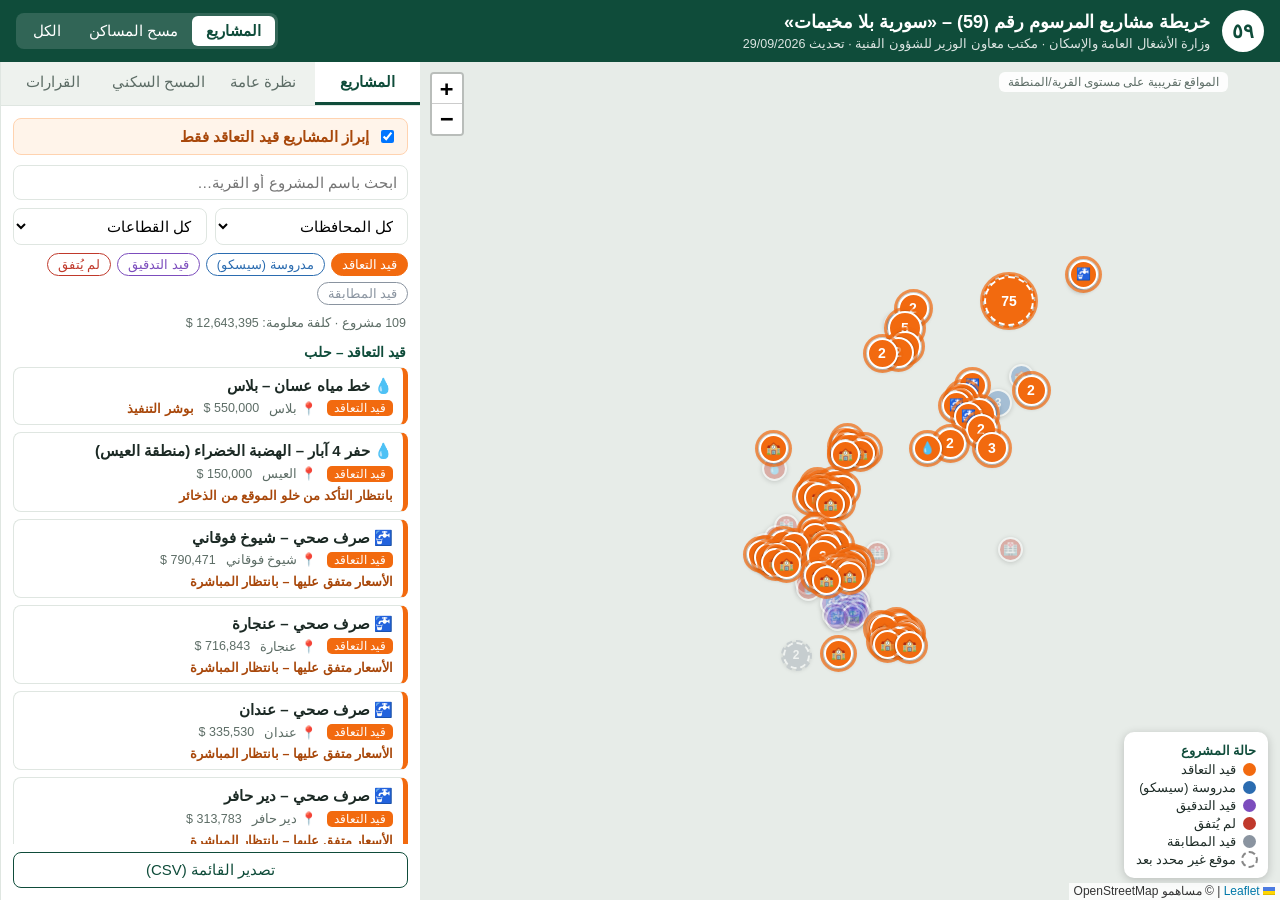
==== decree59-map/decree59-embed.html @ 3336b307 "Add single-file embeddable HTML build Co-Authored-By: Claude Sonnet 5.5 <noreply@anthropic.com> Clau" ====
<!doctype html>
<html lang="ar" dir="rtl">
<head>
<meta charset="utf-8">
<meta name="viewport" content="width=device-width, initial-scale=1">
<title>خريطة مشاريع المرسوم 59 – سورية بلا مخيمات</title>
<style>/* required styles */

.leaflet-pane,
.leaflet-tile,
.leaflet-marker-icon,
.leaflet-marker-shadow,
.leaflet-tile-container,
.leaflet-pane > svg,
.leaflet-pane > canvas,
.leaflet-zoom-box,
.leaflet-image-layer,
.leaflet-layer {
	position: absolute;
	left: 0;
	top: 0;
	}
.leaflet-container {
	overflow: hidden;
	}
.leaflet-tile,
.leaflet-marker-icon,
.leaflet-marker-shadow {
	-webkit-user-select: none;
	   -moz-user-select: none;
	        user-select: none;
	  -webkit-user-drag: none;
	}
/* Prevents IE11 from highlighting tiles in blue */
.leaflet-tile::selection {
	background: transparent;
}
/* Safari renders non-retina tile on retina better with this, but Chrome is worse */
.leaflet-safari .leaflet-tile {
	image-rendering: -webkit-optimize-contrast;
	}
/* hack that prevents hw layers "stretching" when loading new tiles */
.leaflet-safari .leaflet-tile-container {
	width: 1600px;
	height: 1600px;
	-webkit-transform-origin: 0 0;
	}
.leaflet-marker-icon,
.leaflet-marker-shadow {
	display: block;
	}
/* .leaflet-container svg: reset svg max-width decleration shipped in Joomla! (joomla.org) 3.x */
/* .leaflet-container img: map is broken in FF if you have max-width: 100% on tiles */
.leaflet-container .leaflet-overlay-pane svg {
	max-width: none !important;
	max-height: none !important;
	}
.leaflet-container .leaflet-marker-pane img,
.leaflet-container .leaflet-shadow-pane img,
.leaflet-container .leaflet-tile-pane img,
.leaflet-container img.leaflet-image-layer,
.leaflet-container .leaflet-tile {
	max-width: none !important;
	max-height: none !important;
	width: auto;
	padding: 0;
	}

.leaflet-container img.leaflet-tile {
	/* See: https://bugs.chromium.org/p/chromium/issues/detail?id=600120 */
	mix-blend-mode: plus-lighter;
}

.leaflet-container.leaflet-touch-zoom {
	-ms-touch-action: pan-x pan-y;
	touch-action: pan-x pan-y;
	}
.leaflet-container.leaflet-touch-drag {
	-ms-touch-action: pinch-zoom;
	/* Fallback for FF which doesn't support pinch-zoom */
	touch-action: none;
	touch-action: pinch-zoom;
}
.leaflet-container.leaflet-touch-drag.leaflet-touch-zoom {
	-ms-touch-action: none;
	touch-action: none;
}
.leaflet-container {
	-webkit-tap-highlight-color: transparent;
}
.leaflet-container a {
	-webkit-tap-highlight-color: rgba(51, 181, 229, 0.4);
}
.leaflet-tile {
	filter: inherit;
	visibility: hidden;
	}
.leaflet-tile-loaded {
	visibility: inherit;
	}
.leaflet-zoom-box {
	width: 0;
	height: 0;
	-moz-box-sizing: border-box;
	     box-sizing: border-box;
	z-index: 800;
	}
/* workaround for https://bugzilla.mozilla.org/show_bug.cgi?id=888319 */
.leaflet-overlay-pane svg {
	-moz-user-select: none;
	}

.leaflet-pane         { z-index: 400; }

.leaflet-tile-pane    { z-index: 200; }
.leaflet-overlay-pane { z-index: 400; }
.leaflet-shadow-pane  { z-index: 500; }
.leaflet-marker-pane  { z-index: 600; }
.leaflet-tooltip-pane   { z-index: 650; }
.leaflet-popup-pane   { z-index: 700; }

.leaflet-map-pane canvas { z-index: 100; }
.leaflet-map-pane svg    { z-index: 200; }

.leaflet-vml-shape {
	width: 1px;
	height: 1px;
	}
.lvml {
	behavior: url(#default#VML);
	display: inline-block;
	position: absolute;
	}


/* control positioning */

.leaflet-control {
	position: relative;
	z-index: 800;
	pointer-events: visiblePainted; /* IE 9-10 doesn't have auto */
	pointer-events: auto;
	}
.leaflet-top,
.leaflet-bottom {
	position: absolute;
	z-index: 1000;
	pointer-events: none;
	}
.leaflet-top {
	top: 0;
	}
.leaflet-right {
	right: 0;
	}
.leaflet-bottom {
	bottom: 0;
	}
.leaflet-left {
	left: 0;
	}
.leaflet-control {
	float: left;
	clear: both;
	}
.leaflet-right .leaflet-control {
	float: right;
	}
.leaflet-top .leaflet-control {
	margin-top: 10px;
	}
.leaflet-bottom .leaflet-control {
	margin-bottom: 10px;
	}
.leaflet-left .leaflet-control {
	margin-left: 10px;
	}
.leaflet-right .leaflet-control {
	margin-right: 10px;
	}


/* zoom and fade animations */

.leaflet-fade-anim .leaflet-popup {
	opacity: 0;
	-webkit-transition: opacity 0.2s linear;
	   -moz-transition: opacity 0.2s linear;
	        transition: opacity 0.2s linear;
	}
.leaflet-fade-anim .leaflet-map-pane .leaflet-popup {
	opacity: 1;
	}
.leaflet-zoom-animated {
	-webkit-transform-origin: 0 0;
	    -ms-transform-origin: 0 0;
	        transform-origin: 0 0;
	}
svg.leaflet-zoom-animated {
	will-change: transform;
}

.leaflet-zoom-anim .leaflet-zoom-animated {
	-webkit-transition: -webkit-transform 0.25s cubic-bezier(0,0,0.25,1);
	   -moz-transition:    -moz-transform 0.25s cubic-bezier(0,0,0.25,1);
	        transition:         transform 0.25s cubic-bezier(0,0,0.25,1);
	}
.leaflet-zoom-anim .leaflet-tile,
.leaflet-pan-anim .leaflet-tile {
	-webkit-transition: none;
	   -moz-transition: none;
	        transition: none;
	}

.leaflet-zoom-anim .leaflet-zoom-hide {
	visibility: hidden;
	}


/* cursors */

.leaflet-interactive {
	cursor: pointer;
	}
.leaflet-grab {
	cursor: -webkit-grab;
	cursor:    -moz-grab;
	cursor:         grab;
	}
.leaflet-crosshair,
.leaflet-crosshair .leaflet-interactive {
	cursor: crosshair;
	}
.leaflet-popup-pane,
.leaflet-control {
	cursor: auto;
	}
.leaflet-dragging .leaflet-grab,
.leaflet-dragging .leaflet-grab .leaflet-interactive,
.leaflet-dragging .leaflet-marker-draggable {
	cursor: move;
	cursor: -webkit-grabbing;
	cursor:    -moz-grabbing;
	cursor:         grabbing;
	}

/* marker & overlays interactivity */
.leaflet-marker-icon,
.leaflet-marker-shadow,
.leaflet-image-layer,
.leaflet-pane > svg path,
.leaflet-tile-container {
	pointer-events: none;
	}

.leaflet-marker-icon.leaflet-interactive,
.leaflet-image-layer.leaflet-interactive,
.leaflet-pane > svg path.leaflet-interactive,
svg.leaflet-image-layer.leaflet-interactive path {
	pointer-events: visiblePainted; /* IE 9-10 doesn't have auto */
	pointer-events: auto;
	}

/* visual tweaks */

.leaflet-container {
	background: #ddd;
	outline-offset: 1px;
	}
.leaflet-container a {
	color: #0078A8;
	}
.leaflet-zoom-box {
	border: 2px dotted #38f;
	background: rgba(255,255,255,0.5);
	}


/* general typography */
.leaflet-container {
	font-family: "Helvetica Neue", Arial, Helvetica, sans-serif;
	font-size: 12px;
	font-size: 0.75rem;
	line-height: 1.5;
	}


/* general toolbar styles */

.leaflet-bar {
	box-shadow: 0 1px 5px rgba(0,0,0,0.65);
	border-radius: 4px;
	}
.leaflet-bar a {
	background-color: #fff;
	border-bottom: 1px solid #ccc;
	width: 26px;
	height: 26px;
	line-height: 26px;
	display: block;
	text-align: center;
	text-decoration: none;
	color: black;
	}
.leaflet-bar a,
.leaflet-control-layers-toggle {
	background-position: 50% 50%;
	background-repeat: no-repeat;
	display: block;
	}
.leaflet-bar a:hover,
.leaflet-bar a:focus {
	background-color: #f4f4f4;
	}
.leaflet-bar a:first-child {
	border-top-left-radius: 4px;
	border-top-right-radius: 4px;
	}
.leaflet-bar a:last-child {
	border-bottom-left-radius: 4px;
	border-bottom-right-radius: 4px;
	border-bottom: none;
	}
.leaflet-bar a.leaflet-disabled {
	cursor: default;
	background-color: #f4f4f4;
	color: #bbb;
	}

.leaflet-touch .leaflet-bar a {
	width: 30px;
	height: 30px;
	line-height: 30px;
	}
.leaflet-touch .leaflet-bar a:first-child {
	border-top-left-radius: 2px;
	border-top-right-radius: 2px;
	}
.leaflet-touch .leaflet-bar a:last-child {
	border-bottom-left-radius: 2px;
	border-bottom-right-radius: 2px;
	}

/* zoom control */

.leaflet-control-zoom-in,
.leaflet-control-zoom-out {
	font: bold 18px 'Lucida Console', Monaco, monospace;
	text-indent: 1px;
	}

.leaflet-touch .leaflet-control-zoom-in, .leaflet-touch .leaflet-control-zoom-out  {
	font-size: 22px;
	}


/* layers control */

.leaflet-control-layers {
	box-shadow: 0 1px 5px rgba(0,0,0,0.4);
	background: #fff;
	border-radius: 5px;
	}
.leaflet-control-layers-toggle {
	background-image: none;
	width: 36px;
	height: 36px;
	}
.leaflet-retina .leaflet-control-layers-toggle {
	background-image: none;
	background-size: 26px 26px;
	}
.leaflet-touch .leaflet-control-layers-toggle {
	width: 44px;
	height: 44px;
	}
.leaflet-control-layers .leaflet-control-layers-list,
.leaflet-control-layers-expanded .leaflet-control-layers-toggle {
	display: none;
	}
.leaflet-control-layers-expanded .leaflet-control-layers-list {
	display: block;
	position: relative;
	}
.leaflet-control-layers-expanded {
	padding: 6px 10px 6px 6px;
	color: #333;
	background: #fff;
	}
.leaflet-control-layers-scrollbar {
	overflow-y: scroll;
	overflow-x: hidden;
	padding-right: 5px;
	}
.leaflet-control-layers-selector {
	margin-top: 2px;
	position: relative;
	top: 1px;
	}
.leaflet-control-layers label {
	display: block;
	font-size: 13px;
	font-size: 1.08333em;
	}
.leaflet-control-layers-separator {
	height: 0;
	border-top: 1px solid #ddd;
	margin: 5px -10px 5px -6px;
	}

/* Default icon URLs */
.leaflet-default-icon-path { /* used only in path-guessing heuristic, see L.Icon.Default */
	background-image: none;
	}


/* attribution and scale controls */

.leaflet-container .leaflet-control-attribution {
	background: #fff;
	background: rgba(255, 255, 255, 0.8);
	margin: 0;
	}
.leaflet-control-attribution,
.leaflet-control-scale-line {
	padding: 0 5px;
	color: #333;
	line-height: 1.4;
	}
.leaflet-control-attribution a {
	text-decoration: none;
	}
.leaflet-control-attribution a:hover,
.leaflet-control-attribution a:focus {
	text-decoration: underline;
	}
.leaflet-attribution-flag {
	display: inline !important;
	vertical-align: baseline !important;
	width: 1em;
	height: 0.6669em;
	}
.leaflet-left .leaflet-control-scale {
	margin-left: 5px;
	}
.leaflet-bottom .leaflet-control-scale {
	margin-bottom: 5px;
	}
.leaflet-control-scale-line {
	border: 2px solid #777;
	border-top: none;
	line-height: 1.1;
	padding: 2px 5px 1px;
	white-space: nowrap;
	-moz-box-sizing: border-box;
	     box-sizing: border-box;
	background: rgba(255, 255, 255, 0.8);
	text-shadow: 1px 1px #fff;
	}
.leaflet-control-scale-line:not(:first-child) {
	border-top: 2px solid #777;
	border-bottom: none;
	margin-top: -2px;
	}
.leaflet-control-scale-line:not(:first-child):not(:last-child) {
	border-bottom: 2px solid #777;
	}

.leaflet-touch .leaflet-control-attribution,
.leaflet-touch .leaflet-control-layers,
.leaflet-touch .leaflet-bar {
	box-shadow: none;
	}
.leaflet-touch .leaflet-control-layers,
.leaflet-touch .leaflet-bar {
	border: 2px solid rgba(0,0,0,0.2);
	background-clip: padding-box;
	}


/* popup */

.leaflet-popup {
	position: absolute;
	text-align: center;
	margin-bottom: 20px;
	}
.leaflet-popup-content-wrapper {
	padding: 1px;
	text-align: left;
	border-radius: 12px;
	}
.leaflet-popup-content {
	margin: 13px 24px 13px 20px;
	line-height: 1.3;
	font-size: 13px;
	font-size: 1.08333em;
	min-height: 1px;
	}
.leaflet-popup-content p {
	margin: 17px 0;
	margin: 1.3em 0;
	}
.leaflet-popup-tip-container {
	width: 40px;
	height: 20px;
	position: absolute;
	left: 50%;
	margin-top: -1px;
	margin-left: -20px;
	overflow: hidden;
	pointer-events: none;
	}
.leaflet-popup-tip {
	width: 17px;
	height: 17px;
	padding: 1px;

	margin: -10px auto 0;
	pointer-events: auto;

	-webkit-transform: rotate(45deg);
	   -moz-transform: rotate(45deg);
	    -ms-transform: rotate(45deg);
	        transform: rotate(45deg);
	}
.leaflet-popup-content-wrapper,
.leaflet-popup-tip {
	background: white;
	color: #333;
	box-shadow: 0 3px 14px rgba(0,0,0,0.4);
	}
.leaflet-container a.leaflet-popup-close-button {
	position: absolute;
	top: 0;
	right: 0;
	border: none;
	text-align: center;
	width: 24px;
	height: 24px;
	font: 16px/24px Tahoma, Verdana, sans-serif;
	color: #757575;
	text-decoration: none;
	background: transparent;
	}
.leaflet-container a.leaflet-popup-close-button:hover,
.leaflet-container a.leaflet-popup-close-button:focus {
	color: #585858;
	}
.leaflet-popup-scrolled {
	overflow: auto;
	}

.leaflet-oldie .leaflet-popup-content-wrapper {
	-ms-zoom: 1;
	}
.leaflet-oldie .leaflet-popup-tip {
	width: 24px;
	margin: 0 auto;

	-ms-filter: "progid:DXImageTransform.Microsoft.Matrix(M11=0.70710678, M12=0.70710678, M21=-0.70710678, M22=0.70710678)";
	filter: progid:DXImageTransform.Microsoft.Matrix(M11=0.70710678, M12=0.70710678, M21=-0.70710678, M22=0.70710678);
	}

.leaflet-oldie .leaflet-control-zoom,
.leaflet-oldie .leaflet-control-layers,
.leaflet-oldie .leaflet-popup-content-wrapper,
.leaflet-oldie .leaflet-popup-tip {
	border: 1px solid #999;
	}


/* div icon */

.leaflet-div-icon {
	background: #fff;
	border: 1px solid #666;
	}


/* Tooltip */
/* Base styles for the element that has a tooltip */
.leaflet-tooltip {
	position: absolute;
	padding: 6px;
	background-color: #fff;
	border: 1px solid #fff;
	border-radius: 3px;
	color: #222;
	white-space: nowrap;
	-webkit-user-select: none;
	-moz-user-select: none;
	-ms-user-select: none;
	user-select: none;
	pointer-events: none;
	box-shadow: 0 1px 3px rgba(0,0,0,0.4);
	}
.leaflet-tooltip.leaflet-interactive {
	cursor: pointer;
	pointer-events: auto;
	}
.leaflet-tooltip-top:before,
.leaflet-tooltip-bottom:before,
.leaflet-tooltip-left:before,
.leaflet-tooltip-right:before {
	position: absolute;
	pointer-events: none;
	border: 6px solid transparent;
	background: transparent;
	content: "";
	}

/* Directions */

.leaflet-tooltip-bottom {
	margin-top: 6px;
}
.leaflet-tooltip-top {
	margin-top: -6px;
}
.leaflet-tooltip-bottom:before,
.leaflet-tooltip-top:before {
	left: 50%;
	margin-left: -6px;
	}
.leaflet-tooltip-top:before {
	bottom: 0;
	margin-bottom: -12px;
	border-top-color: #fff;
	}
.leaflet-tooltip-bottom:before {
	top: 0;
	margin-top: -12px;
	margin-left: -6px;
	border-bottom-color: #fff;
	}
.leaflet-tooltip-left {
	margin-left: -6px;
}
.leaflet-tooltip-right {
	margin-left: 6px;
}
.leaflet-tooltip-left:before,
.leaflet-tooltip-right:before {
	top: 50%;
	margin-top: -6px;
	}
.leaflet-tooltip-left:before {
	right: 0;
	margin-right: -12px;
	border-left-color: #fff;
	}
.leaflet-tooltip-right:before {
	left: 0;
	margin-left: -12px;
	border-right-color: #fff;
	}

/* Printing */

@media print {
	/* Prevent printers from removing background-images of controls. */
	.leaflet-control {
		-webkit-print-color-adjust: exact;
		print-color-adjust: exact;
		}
	}
</style>
<style>:root{
  --green:#0f4c3a; --green2:#1b6b52; --paper:#f5f7f4; --card:#fff; --ink:#1c2a25; --mute:#5d6d66; --line:#dfe6e1;
  --contract:#f26a0f; --studied:#2b6cb0; --audit:#7c4dbd; --unresolved:#c0392b; --reconcile:#8a94a0;
}
*{box-sizing:border-box}
html,body{height:100%;margin:0}
body{font-family:"Simplified Arabic","Segoe UI",Tahoma,"Noto Naskh Arabic",Arial,sans-serif;background:var(--paper);color:var(--ink);display:flex;flex-direction:column;font-size:15px}
.top{background:var(--green);color:#fff;padding:10px 16px;display:flex;align-items:center;justify-content:space-between;gap:12px;flex-wrap:wrap}
.brand{display:flex;gap:12px;align-items:center}
.crest{width:42px;height:42px;border-radius:50%;background:#fff;color:var(--green);display:grid;place-items:center;font-weight:700;font-size:20px;flex:none}
h1{font-size:18px;margin:0;line-height:1.3}
.brand p{margin:2px 0 0;font-size:12.5px;opacity:.85}
.layer-switch{display:flex;background:rgba(255,255,255,.14);border-radius:8px;padding:3px}
.layer-switch button{background:none;border:0;color:#fff;padding:6px 14px;border-radius:6px;font:inherit;cursor:pointer}
.layer-switch button.on{background:#fff;color:var(--green);font-weight:700}

.app{flex:1;display:flex;min-height:0}
.mapwrap{flex:1;position:relative;min-width:0}
#map{position:absolute;inset:0;background:#e7ece8}
.panel{width:420px;max-width:46vw;background:var(--card);border-inline-end:1px solid var(--line);display:flex;flex-direction:column;min-height:0}
.tabs{display:flex;border-bottom:1px solid var(--line);background:#eef2ee}
.tab{flex:1;background:none;border:0;padding:11px 4px;font:inherit;cursor:pointer;color:var(--mute);border-bottom:3px solid transparent}
.tab.on{color:var(--green);font-weight:700;border-bottom-color:var(--green);background:#fff}
.tabpane{display:none;overflow:auto;flex:1;padding:12px;min-height:0}
.tabpane.on{display:flex;flex-direction:column}
#pane-list.on{overflow:hidden}

.focus{background:#fff4ea;border:1px solid #ffd3b0;border-radius:8px;padding:8px 10px;margin-bottom:10px}
.switch{display:flex;gap:8px;align-items:center;cursor:pointer;font-weight:700;color:#a8470a}
.filters input[type=search],.filters select{width:100%;padding:8px 10px;border:1px solid var(--line);border-radius:8px;font:inherit;background:#fff}
.filters .row{display:flex;gap:8px;margin-top:8px}
.chips{display:flex;flex-wrap:wrap;gap:6px;margin-top:8px}
.chip{border:1.5px solid var(--c);color:var(--c);background:#fff;border-radius:999px;padding:3px 10px;font:inherit;font-size:12.5px;cursor:pointer}
.chip.on{background:var(--c);color:#fff}
.count{font-size:12.5px;color:var(--mute);margin:10px 2px 6px}
.list{overflow:auto;flex:1;display:flex;flex-direction:column;gap:7px;padding-bottom:6px}
.card{border:1px solid var(--line);border-inline-start:5px solid var(--c);border-radius:8px;padding:8px 10px;cursor:pointer;background:#fff}
.card:hover{background:#f3f8f5}
.card .t{font-weight:700;line-height:1.35}
.card .m{display:flex;flex-wrap:wrap;gap:6px 10px;font-size:12.5px;color:var(--mute);margin-top:4px;align-items:center}
.badge{background:var(--c);color:#fff;border-radius:5px;padding:1px 7px;font-size:12px}
.stage{color:#a8470a;font-weight:700}
.gh{font-weight:700;color:var(--green);margin:8px 2px 0;font-size:13.5px}
.export{margin-top:8px;padding:8px;border:1px solid var(--green);background:#fff;color:var(--green);border-radius:8px;font:inherit;cursor:pointer}

.legend{position:absolute;bottom:22px;inset-inline-start:12px;z-index:500;background:#fff;border-radius:10px;padding:8px 12px;box-shadow:0 2px 10px rgba(0,0,0,.2);font-size:12.5px}
.legend div{display:flex;gap:7px;align-items:center;margin:3px 0}
.legend i{width:13px;height:13px;border-radius:50%;background:var(--c);display:inline-block}
.legend .hd{font-weight:700;color:var(--green);margin-bottom:4px}
.maptip{position:absolute;top:10px;inset-inline-start:52px;z-index:500;background:rgba(255,255,255,.92);padding:3px 9px;border-radius:6px;font-size:12px;color:var(--mute)}

/* markers */
.pin{position:relative;display:grid;place-items:center;border-radius:50%;background:var(--c);color:#fff;font-weight:700;border:2.5px solid #fff;box-shadow:0 1px 5px rgba(0,0,0,.45);font-family:inherit}
.pin.agg{border-style:dashed;border-color:#fff;outline:2px dashed var(--c)}
.pin.contract::after{content:"";position:absolute;inset:-6px;border-radius:50%;border:3px solid var(--c);opacity:.7;animation:pulse 1.8s ease-out infinite}
.pin.dim{opacity:.35}
@keyframes pulse{0%{transform:scale(.7);opacity:.9}100%{transform:scale(1.5);opacity:0}}
.leaflet-container{font-family:inherit}
.pop{direction:rtl;min-width:230px;max-width:300px;font-family:inherit}
.pop h3{margin:0 0 2px;font-size:15px;color:var(--green)}
.pop .sub{color:var(--mute);font-size:12px;margin-bottom:6px}
.pop .items{max-height:230px;overflow:auto}
.pop .it{border-top:1px solid var(--line);padding:5px 0;font-size:13px}
.pop .it b{display:block}
.pop .dot{display:inline-block;width:9px;height:9px;border-radius:50%;background:var(--c);margin-inline-end:5px}
.leaflet-popup-content{margin:10px 12px}

/* overview */
.kpis{display:grid;grid-template-columns:1fr 1fr;gap:8px}
.kpi{border:1px solid var(--line);border-radius:10px;padding:9px 11px;border-top:4px solid var(--c,var(--green))}
.kpi b{display:block;font-size:24px;line-height:1.1;color:var(--c,var(--green))}
.kpi span{font-size:12.5px;color:var(--mute)}
.kpi.hero{grid-column:1/-1;background:#fff4ea;--c:var(--contract)}
h2{font-size:15px;color:var(--green);margin:16px 0 6px}
table{width:100%;border-collapse:collapse;font-size:13px}
th,td{padding:5px 6px;border-bottom:1px solid var(--line);text-align:start}
th{background:#eef2ee;color:var(--green)}
td.n{text-align:center;font-variant-numeric:tabular-nums}
.stack{display:flex;height:16px;border-radius:5px;overflow:hidden;background:#eee}
.stack i{display:block;background:var(--c)}
.bar{height:10px;background:#e8ede9;border-radius:5px;overflow:hidden;min-width:70px}
.bar i{display:block;height:100%;background:var(--green2)}
.src{font-size:12px;color:var(--mute);margin-top:14px;line-height:1.6}
tr.click{cursor:pointer}tr.click:hover{background:#f3f8f5}
.dec{counter-reset:d;list-style:none;padding:0;margin:0}
.dec li{counter-increment:d;border:1px solid var(--line);border-radius:8px;padding:9px 11px 9px 11px;margin-bottom:8px;position:relative;padding-inline-start:44px;line-height:1.55}
.dec li::before{content:counter(d);position:absolute;inset-inline-start:10px;top:8px;width:26px;height:26px;border-radius:50%;background:var(--green);color:#fff;display:grid;place-items:center;font-weight:700}

@media (max-width:820px){
  .app{flex-direction:column}
  .mapwrap{flex:none;height:52vh}
  .panel{width:100%;max-width:none;flex:1;border:0}
  h1{font-size:15px}
  .brand p{font-size:11px}
}

html,body{min-height:600px}</style>
</head>
<body>
<header class="top">
  <div class="brand">
    <div class="crest">٥٩</div>
    <div>
      <h1>خريطة مشاريع المرسوم رقم (59) – «سورية بلا مخيمات»</h1>
      <p>وزارة الأشغال العامة والإسكان · مكتب معاون الوزير للشؤون الفنية · تحديث 29/09/2026</p>
    </div>
  </div>
  <div class="layer-switch" role="group" aria-label="طبقات الخريطة">
    <button data-layer="projects" class="on">المشاريع</button>
    <button data-layer="survey">مسح المساكن</button>
    <button data-layer="both">الكل</button>
  </div>
</header>

<main class="app">
  <section class="mapwrap">
    <div id="map" aria-label="خريطة المشاريع"></div>
    <div class="legend" id="legend"></div>
    <div class="maptip" id="maptip">المواقع تقريبية على مستوى القرية/المنطقة</div>
  </section>

  <aside class="panel">
    <nav class="tabs" role="tablist">
      <button class="tab on" data-tab="list">المشاريع</button>
      <button class="tab" data-tab="overview">نظرة عامة</button>
      <button class="tab" data-tab="survey">المسح السكني</button>
      <button class="tab" data-tab="decisions">القرارات</button>
    </nav>

    <div class="tabpane on" id="pane-list">
      <div class="focus">
        <label class="switch"><input type="checkbox" id="onlyContracting" checked><span>إبراز المشاريع قيد التعاقد فقط</span></label>
      </div>
      <div class="filters">
        <input type="search" id="q" placeholder="ابحث باسم المشروع أو القرية…">
        <div class="row">
          <select id="fGov"><option value="all">كل المحافظات</option></select>
          <select id="fSector"><option value="all">كل القطاعات</option></select>
        </div>
        <div class="chips" id="fStatus"></div>
      </div>
      <div class="count" id="count"></div>
      <div class="list" id="list"></div>
      <button class="export" id="csv">تصدير القائمة (CSV)</button>
    </div>

    <div class="tabpane" id="pane-overview"></div>
    <div class="tabpane" id="pane-survey"></div>
    <div class="tabpane" id="pane-decisions"></div>
  </aside>
</main>

<script>/* @preserve
 * Leaflet 1.9.4, a JS library for interactive maps. https://leafletjs.com
 * (c) 2010-2023 Vladimir Agafonkin, (c) 2010-2011 CloudMade
 */
!function(t,e){"object"==typeof exports&&"undefined"!=typeof module?e(exports):"function"==typeof define&&define.amd?define(["exports"],e):e((t="undefined"!=typeof globalThis?globalThis:t||self).leaflet={})}(this,function(t){"use strict";function l(t){for(var e,i,n=1,o=arguments.length;n<o;n++)for(e in i=arguments[n])t[e]=i[e];return t}var R=Object.create||function(t){return N.prototype=t,new N};function N(){}function a(t,e){var i,n=Array.prototype.slice;return t.bind?t.bind.apply(t,n.call(arguments,1)):(i=n.call(arguments,2),function(){return t.apply(e,i.length?i.concat(n.call(arguments)):arguments)})}var D=0;function h(t){return"_leaflet_id"in t||(t._leaflet_id=++D),t._leaflet_id}function j(t,e,i){var n,o,s=function(){n=!1,o&&(r.apply(i,o),o=!1)},r=function(){n?o=arguments:(t.apply(i,arguments),setTimeout(s,e),n=!0)};return r}function H(t,e,i){var n=e[1],e=e[0],o=n-e;return t===n&&i?t:((t-e)%o+o)%o+e}function u(){return!1}function i(t,e){return!1===e?t:(e=Math.pow(10,void 0===e?6:e),Math.round(t*e)/e)}function W(t){return t.trim?t.trim():t.replace(/^\s+|\s+$/g,"")}function F(t){return W(t).split(/\s+/)}function c(t,e){for(var i in Object.prototype.hasOwnProperty.call(t,"options")||(t.options=t.options?R(t.options):{}),e)t.options[i]=e[i];return t.options}function U(t,e,i){var n,o=[];for(n in t)o.push(encodeURIComponent(i?n.toUpperCase():n)+"="+encodeURIComponent(t[n]));return(e&&-1!==e.indexOf("?")?"&":"?")+o.join("&")}var V=/\{ *([\w_ -]+) *\}/g;function q(t,i){return t.replace(V,function(t,e){e=i[e];if(void 0===e)throw new Error("No value provided for variable "+t);return e="function"==typeof e?e(i):e})}var d=Array.isArray||function(t){return"[object Array]"===Object.prototype.toString.call(t)};function G(t,e){for(var i=0;i<t.length;i++)if(t[i]===e)return i;return-1}var K="[data-uri]";function Y(t){return window["webkit"+t]||window["moz"+t]||window["ms"+t]}var X=0;function J(t){var e=+new Date,i=Math.max(0,16-(e-X));return X=e+i,window.setTimeout(t,i)}var $=window.requestAnimationFrame||Y("RequestAnimationFrame")||J,Q=window.cancelAnimationFrame||Y("CancelAnimationFrame")||Y("CancelRequestAnimationFrame")||function(t){window.clearTimeout(t)};function x(t,e,i){if(!i||$!==J)return $.call(window,a(t,e));t.call(e)}function r(t){t&&Q.call(window,t)}var tt={__proto__:null,extend:l,create:R,bind:a,get lastId(){return D},stamp:h,throttle:j,wrapNum:H,falseFn:u,formatNum:i,trim:W,splitWords:F,setOptions:c,getParamString:U,template:q,isArray:d,indexOf:G,emptyImageUrl:K,requestFn:$,cancelFn:Q,requestAnimFrame:x,cancelAnimFrame:r};function et(){}et.extend=function(t){function e(){c(this),this.initialize&&this.initialize.apply(this,arguments),this.callInitHooks()}var i,n=e.__super__=this.prototype,o=R(n);for(i in(o.constructor=e).prototype=o,this)Object.prototype.hasOwnProperty.call(this,i)&&"prototype"!==i&&"__super__"!==i&&(e[i]=this[i]);if(t.statics&&l(e,t.statics),t.includes){var s=t.includes;if("undefined"!=typeof L&&L&&L.Mixin){s=d(s)?s:[s];for(var r=0;r<s.length;r++)s[r]===L.Mixin.Events&&console.warn("Deprecated include of L.Mixin.Events: this property will be removed in future releases, please inherit from L.Evented instead.",(new Error).stack)}l.apply(null,[o].concat(t.includes))}return l(o,t),delete o.statics,delete o.includes,o.options&&(o.options=n.options?R(n.options):{},l(o.options,t.options)),o._initHooks=[],o.callInitHooks=function(){if(!this._initHooksCalled){n.callInitHooks&&n.callInitHooks.call(this),this._initHooksCalled=!0;for(var t=0,e=o._initHooks.length;t<e;t++)o._initHooks[t].call(this)}},e},et.include=function(t){var e=this.prototype.options;return l(this.prototype,t),t.options&&(this.prototype.options=e,this.mergeOptions(t.options)),this},et.mergeOptions=function(t){return l(this.prototype.options,t),this},et.addInitHook=function(t){var e=Array.prototype.slice.call(arguments,1),i="function"==typeof t?t:function(){this[t].apply(this,e)};return this.prototype._initHooks=this.prototype._initHooks||[],this.prototype._initHooks.push(i),this};var e={on:function(t,e,i){if("object"==typeof t)for(var n in t)this._on(n,t[n],e);else for(var o=0,s=(t=F(t)).length;o<s;o++)this._on(t[o],e,i);return this},off:function(t,e,i){if(arguments.length)if("object"==typeof t)for(var n in t)this._off(n,t[n],e);else{t=F(t);for(var o=1===arguments.length,s=0,r=t.length;s<r;s++)o?this._off(t[s]):this._off(t[s],e,i)}else delete this._events;return this},_on:function(t,e,i,n){"function"!=typeof e?console.warn("wrong listener type: "+typeof e):!1===this._listens(t,e,i)&&(e={fn:e,ctx:i=i===this?void 0:i},n&&(e.once=!0),this._events=this._events||{},this._events[t]=this._events[t]||[],this._events[t].push(e))},_off:function(t,e,i){var n,o,s;if(this._events&&(n=this._events[t]))if(1===arguments.length){if(this._firingCount)for(o=0,s=n.length;o<s;o++)n[o].fn=u;delete this._events[t]}else"function"!=typeof e?console.warn("wrong listener type: "+typeof e):!1!==(e=this._listens(t,e,i))&&(i=n[e],this._firingCount&&(i.fn=u,this._events[t]=n=n.slice()),n.splice(e,1))},fire:function(t,e,i){if(this.listens(t,i)){var n=l({},e,{type:t,target:this,sourceTarget:e&&e.sourceTarget||this});if(this._events){var o=this._events[t];if(o){this._firingCount=this._firingCount+1||1;for(var s=0,r=o.length;s<r;s++){var a=o[s],h=a.fn;a.once&&this.off(t,h,a.ctx),h.call(a.ctx||this,n)}this._firingCount--}}i&&this._propagateEvent(n)}return this},listens:function(t,e,i,n){"string"!=typeof t&&console.warn('"string" type argument expected');var o=e,s=("function"!=typeof e&&(n=!!e,i=o=void 0),this._events&&this._events[t]);if(s&&s.length&&!1!==this._listens(t,o,i))return!0;if(n)for(var r in this._eventParents)if(this._eventParents[r].listens(t,e,i,n))return!0;return!1},_listens:function(t,e,i){if(this._events){var n=this._events[t]||[];if(!e)return!!n.length;i===this&&(i=void 0);for(var o=0,s=n.length;o<s;o++)if(n[o].fn===e&&n[o].ctx===i)return o}return!1},once:function(t,e,i){if("object"==typeof t)for(var n in t)this._on(n,t[n],e,!0);else for(var o=0,s=(t=F(t)).length;o<s;o++)this._on(t[o],e,i,!0);return this},addEventParent:function(t){return this._eventParents=this._eventParents||{},this._eventParents[h(t)]=t,this},removeEventParent:function(t){return this._eventParents&&delete this._eventParents[h(t)],this},_propagateEvent:function(t){for(var e in this._eventParents)this._eventParents[e].fire(t.type,l({layer:t.target,propagatedFrom:t.target},t),!0)}},it=(e.addEventListener=e.on,e.removeEventListener=e.clearAllEventListeners=e.off,e.addOneTimeEventListener=e.once,e.fireEvent=e.fire,e.hasEventListeners=e.listens,et.extend(e));function p(t,e,i){this.x=i?Math.round(t):t,this.y=i?Math.round(e):e}var nt=Math.trunc||function(t){return 0<t?Math.floor(t):Math.ceil(t)};function m(t,e,i){return t instanceof p?t:d(t)?new p(t[0],t[1]):null==t?t:"object"==typeof t&&"x"in t&&"y"in t?new p(t.x,t.y):new p(t,e,i)}function f(t,e){if(t)for(var i=e?[t,e]:t,n=0,o=i.length;n<o;n++)this.extend(i[n])}function _(t,e){return!t||t instanceof f?t:new f(t,e)}function s(t,e){if(t)for(var i=e?[t,e]:t,n=0,o=i.length;n<o;n++)this.extend(i[n])}function g(t,e){return t instanceof s?t:new s(t,e)}function v(t,e,i){if(isNaN(t)||isNaN(e))throw new Error("Invalid LatLng object: ("+t+", "+e+")");this.lat=+t,this.lng=+e,void 0!==i&&(this.alt=+i)}function w(t,e,i){return t instanceof v?t:d(t)&&"object"!=typeof t[0]?3===t.length?new v(t[0],t[1],t[2]):2===t.length?new v(t[0],t[1]):null:null==t?t:"object"==typeof t&&"lat"in t?new v(t.lat,"lng"in t?t.lng:t.lon,t.alt):void 0===e?null:new v(t,e,i)}p.prototype={clone:function(){return new p(this.x,this.y)},add:function(t){return this.clone()._add(m(t))},_add:function(t){return this.x+=t.x,this.y+=t.y,this},subtract:function(t){return this.clone()._subtract(m(t))},_subtract:function(t){return this.x-=t.x,this.y-=t.y,this},divideBy:function(t){return this.clone()._divideBy(t)},_divideBy:function(t){return this.x/=t,this.y/=t,this},multiplyBy:function(t){return this.clone()._multiplyBy(t)},_multiplyBy:function(t){return this.x*=t,this.y*=t,this},scaleBy:function(t){return new p(this.x*t.x,this.y*t.y)},unscaleBy:function(t){return new p(this.x/t.x,this.y/t.y)},round:function(){return this.clone()._round()},_round:function(){return this.x=Math.round(this.x),this.y=Math.round(this.y),this},floor:function(){return this.clone()._floor()},_floor:function(){return this.x=Math.floor(this.x),this.y=Math.floor(this.y),this},ceil:function(){return this.clone()._ceil()},_ceil:function(){return this.x=Math.ceil(this.x),this.y=Math.ceil(this.y),this},trunc:function(){return this.clone()._trunc()},_trunc:function(){return this.x=nt(this.x),this.y=nt(this.y),this},distanceTo:function(t){var e=(t=m(t)).x-this.x,t=t.y-this.y;return Math.sqrt(e*e+t*t)},equals:function(t){return(t=m(t)).x===this.x&&t.y===this.y},contains:function(t){return t=m(t),Math.abs(t.x)<=Math.abs(this.x)&&Math.abs(t.y)<=Math.abs(this.y)},toString:function(){return"Point("+i(this.x)+", "+i(this.y)+")"}},f.prototype={extend:function(t){var e,i;if(t){if(t instanceof p||"number"==typeof t[0]||"x"in t)e=i=m(t);else if(e=(t=_(t)).min,i=t.max,!e||!i)return this;this.min||this.max?(this.min.x=Math.min(e.x,this.min.x),this.max.x=Math.max(i.x,this.max.x),this.min.y=Math.min(e.y,this.min.y),this.max.y=Math.max(i.y,this.max.y)):(this.min=e.clone(),this.max=i.clone())}return this},getCenter:function(t){return m((this.min.x+this.max.x)/2,(this.min.y+this.max.y)/2,t)},getBottomLeft:function(){return m(this.min.x,this.max.y)},getTopRight:function(){return m(this.max.x,this.min.y)},getTopLeft:function(){return this.min},getBottomRight:function(){return this.max},getSize:function(){return this.max.subtract(this.min)},contains:function(t){var e,i;return(t=("number"==typeof t[0]||t instanceof p?m:_)(t))instanceof f?(e=t.min,i=t.max):e=i=t,e.x>=this.min.x&&i.x<=this.max.x&&e.y>=this.min.y&&i.y<=this.max.y},intersects:function(t){t=_(t);var e=this.min,i=this.max,n=t.min,t=t.max,o=t.x>=e.x&&n.x<=i.x,t=t.y>=e.y&&n.y<=i.y;return o&&t},overlaps:function(t){t=_(t);var e=this.min,i=this.max,n=t.min,t=t.max,o=t.x>e.x&&n.x<i.x,t=t.y>e.y&&n.y<i.y;return o&&t},isValid:function(){return!(!this.min||!this.max)},pad:function(t){var e=this.min,i=this.max,n=Math.abs(e.x-i.x)*t,t=Math.abs(e.y-i.y)*t;return _(m(e.x-n,e.y-t),m(i.x+n,i.y+t))},equals:function(t){return!!t&&(t=_(t),this.min.equals(t.getTopLeft())&&this.max.equals(t.getBottomRight()))}},s.prototype={extend:function(t){var e,i,n=this._southWest,o=this._northEast;if(t instanceof v)i=e=t;else{if(!(t instanceof s))return t?this.extend(w(t)||g(t)):this;if(e=t._southWest,i=t._northEast,!e||!i)return this}return n||o?(n.lat=Math.min(e.lat,n.lat),n.lng=Math.min(e.lng,n.lng),o.lat=Math.max(i.lat,o.lat),o.lng=Math.max(i.lng,o.lng)):(this._southWest=new v(e.lat,e.lng),this._northEast=new v(i.lat,i.lng)),this},pad:function(t){var e=this._southWest,i=this._northEast,n=Math.abs(e.lat-i.lat)*t,t=Math.abs(e.lng-i.lng)*t;return new s(new v(e.lat-n,e.lng-t),new v(i.lat+n,i.lng+t))},getCenter:function(){return new v((this._southWest.lat+this._northEast.lat)/2,(this._southWest.lng+this._northEast.lng)/2)},getSouthWest:function(){return this._southWest},getNorthEast:function(){return this._northEast},getNorthWest:function(){return new v(this.getNorth(),this.getWest())},getSouthEast:function(){return new v(this.getSouth(),this.getEast())},getWest:function(){return this._southWest.lng},getSouth:function(){return this._southWest.lat},getEast:function(){return this._northEast.lng},getNorth:function(){return this._northEast.lat},contains:function(t){t=("number"==typeof t[0]||t instanceof v||"lat"in t?w:g)(t);var e,i,n=this._southWest,o=this._northEast;return t instanceof s?(e=t.getSouthWest(),i=t.getNorthEast()):e=i=t,e.lat>=n.lat&&i.lat<=o.lat&&e.lng>=n.lng&&i.lng<=o.lng},intersects:function(t){t=g(t);var e=this._southWest,i=this._northEast,n=t.getSouthWest(),t=t.getNorthEast(),o=t.lat>=e.lat&&n.lat<=i.lat,t=t.lng>=e.lng&&n.lng<=i.lng;return o&&t},overlaps:function(t){t=g(t);var e=this._southWest,i=this._northEast,n=t.getSouthWest(),t=t.getNorthEast(),o=t.lat>e.lat&&n.lat<i.lat,t=t.lng>e.lng&&n.lng<i.lng;return o&&t},toBBoxString:function(){return[this.getWest(),this.getSouth(),this.getEast(),this.getNorth()].join(",")},equals:function(t,e){return!!t&&(t=g(t),this._southWest.equals(t.getSouthWest(),e)&&this._northEast.equals(t.getNorthEast(),e))},isValid:function(){return!(!this._southWest||!this._northEast)}};var ot={latLngToPoint:function(t,e){t=this.projection.project(t),e=this.scale(e);return this.transformation._transform(t,e)},pointToLatLng:function(t,e){e=this.scale(e),t=this.transformation.untransform(t,e);return this.projection.unproject(t)},project:function(t){return this.projection.project(t)},unproject:function(t){return this.projection.unproject(t)},scale:function(t){return 256*Math.pow(2,t)},zoom:function(t){return Math.log(t/256)/Math.LN2},getProjectedBounds:function(t){var e;return this.infinite?null:(e=this.projection.bounds,t=this.scale(t),new f(this.transformation.transform(e.min,t),this.transformation.transform(e.max,t)))},infinite:!(v.prototype={equals:function(t,e){return!!t&&(t=w(t),Math.max(Math.abs(this.lat-t.lat),Math.abs(this.lng-t.lng))<=(void 0===e?1e-9:e))},toString:function(t){return"LatLng("+i(this.lat,t)+", "+i(this.lng,t)+")"},distanceTo:function(t){return st.distance(this,w(t))},wrap:function(){return st.wrapLatLng(this)},toBounds:function(t){var t=180*t/40075017,e=t/Math.cos(Math.PI/180*this.lat);return g([this.lat-t,this.lng-e],[this.lat+t,this.lng+e])},clone:function(){return new v(this.lat,this.lng,this.alt)}}),wrapLatLng:function(t){var e=this.wrapLng?H(t.lng,this.wrapLng,!0):t.lng;return new v(this.wrapLat?H(t.lat,this.wrapLat,!0):t.lat,e,t.alt)},wrapLatLngBounds:function(t){var e=t.getCenter(),i=this.wrapLatLng(e),n=e.lat-i.lat,e=e.lng-i.lng;return 0==n&&0==e?t:(i=t.getSouthWest(),t=t.getNorthEast(),new s(new v(i.lat-n,i.lng-e),new v(t.lat-n,t.lng-e)))}},st=l({},ot,{wrapLng:[-180,180],R:6371e3,distance:function(t,e){var i=Math.PI/180,n=t.lat*i,o=e.lat*i,s=Math.sin((e.lat-t.lat)*i/2),e=Math.sin((e.lng-t.lng)*i/2),t=s*s+Math.cos(n)*Math.cos(o)*e*e,i=2*Math.atan2(Math.sqrt(t),Math.sqrt(1-t));return this.R*i}}),rt=6378137,rt={R:rt,MAX_LATITUDE:85.0511287798,project:function(t){var e=Math.PI/180,i=this.MAX_LATITUDE,i=Math.max(Math.min(i,t.lat),-i),i=Math.sin(i*e);return new p(this.R*t.lng*e,this.R*Math.log((1+i)/(1-i))/2)},unproject:function(t){var e=180/Math.PI;return new v((2*Math.atan(Math.exp(t.y/this.R))-Math.PI/2)*e,t.x*e/this.R)},bounds:new f([-(rt=rt*Math.PI),-rt],[rt,rt])};function at(t,e,i,n){d(t)?(this._a=t[0],this._b=t[1],this._c=t[2],this._d=t[3]):(this._a=t,this._b=e,this._c=i,this._d=n)}function ht(t,e,i,n){return new at(t,e,i,n)}at.prototype={transform:function(t,e){return this._transform(t.clone(),e)},_transform:function(t,e){return t.x=(e=e||1)*(this._a*t.x+this._b),t.y=e*(this._c*t.y+this._d),t},untransform:function(t,e){return new p((t.x/(e=e||1)-this._b)/this._a,(t.y/e-this._d)/this._c)}};var lt=l({},st,{code:"EPSG:3857",projection:rt,transformation:ht(lt=.5/(Math.PI*rt.R),.5,-lt,.5)}),ut=l({},lt,{code:"EPSG:900913"});function ct(t){return document.createElementNS("http://www.w3.org/2000/svg",t)}function dt(t,e){for(var i,n,o,s,r="",a=0,h=t.length;a<h;a++){for(i=0,n=(o=t[a]).length;i<n;i++)r+=(i?"L":"M")+(s=o[i]).x+" "+s.y;r+=e?b.svg?"z":"x":""}return r||"M0 0"}var _t=document.documentElement.style,pt="ActiveXObject"in window,mt=pt&&!document.addEventListener,n="msLaunchUri"in navigator&&!("documentMode"in document),ft=y("webkit"),gt=y("android"),vt=y("android 2")||y("android 3"),yt=parseInt(/WebKit\/([0-9]+)|$/.exec(navigator.userAgent)[1],10),yt=gt&&y("Google")&&yt<537&&!("AudioNode"in window),xt=!!window.opera,wt=!n&&y("chrome"),bt=y("gecko")&&!ft&&!xt&&!pt,Pt=!wt&&y("safari"),Lt=y("phantom"),o="OTransition"in _t,Tt=0===navigator.platform.indexOf("Win"),Mt=pt&&"transition"in _t,zt="WebKitCSSMatrix"in window&&"m11"in new window.WebKitCSSMatrix&&!vt,_t="MozPerspective"in _t,Ct=!window.L_DISABLE_3D&&(Mt||zt||_t)&&!o&&!Lt,Zt="undefined"!=typeof orientation||y("mobile"),St=Zt&&ft,Et=Zt&&zt,kt=!window.PointerEvent&&window.MSPointerEvent,Ot=!(!window.PointerEvent&&!kt),At="ontouchstart"in window||!!window.TouchEvent,Bt=!window.L_NO_TOUCH&&(At||Ot),It=Zt&&xt,Rt=Zt&&bt,Nt=1<(window.devicePixelRatio||window.screen.deviceXDPI/window.screen.logicalXDPI),Dt=function(){var t=!1;try{var e=Object.defineProperty({},"passive",{get:function(){t=!0}});window.addEventListener("testPassiveEventSupport",u,e),window.removeEventListener("testPassiveEventSupport",u,e)}catch(t){}return t}(),jt=!!document.createElement("canvas").getContext,Ht=!(!document.createElementNS||!ct("svg").createSVGRect),Wt=!!Ht&&((Wt=document.createElement("div")).innerHTML="<svg/>","http://www.w3.org/2000/svg"===(Wt.firstChild&&Wt.firstChild.namespaceURI));function y(t){return 0<=navigator.userAgent.toLowerCase().indexOf(t)}var b={ie:pt,ielt9:mt,edge:n,webkit:ft,android:gt,android23:vt,androidStock:yt,opera:xt,chrome:wt,gecko:bt,safari:Pt,phantom:Lt,opera12:o,win:Tt,ie3d:Mt,webkit3d:zt,gecko3d:_t,any3d:Ct,mobile:Zt,mobileWebkit:St,mobileWebkit3d:Et,msPointer:kt,pointer:Ot,touch:Bt,touchNative:At,mobileOpera:It,mobileGecko:Rt,retina:Nt,passiveEvents:Dt,canvas:jt,svg:Ht,vml:!Ht&&function(){try{var t=document.createElement("div"),e=(t.innerHTML='<v:shape adj="1"/>',t.firstChild);return e.style.behavior="url(#default#VML)",e&&"object"==typeof e.adj}catch(t){return!1}}(),inlineSvg:Wt,mac:0===navigator.platform.indexOf("Mac"),linux:0===navigator.platform.indexOf("Linux")},Ft=b.msPointer?"MSPointerDown":"pointerdown",Ut=b.msPointer?"MSPointerMove":"pointermove",Vt=b.msPointer?"MSPointerUp":"pointerup",qt=b.msPointer?"MSPointerCancel":"pointercancel",Gt={touchstart:Ft,touchmove:Ut,touchend:Vt,touchcancel:qt},Kt={touchstart:function(t,e){e.MSPOINTER_TYPE_TOUCH&&e.pointerType===e.MSPOINTER_TYPE_TOUCH&&O(e);ee(t,e)},touchmove:ee,touchend:ee,touchcancel:ee},Yt={},Xt=!1;function Jt(t,e,i){return"touchstart"!==e||Xt||(document.addEventListener(Ft,$t,!0),document.addEventListener(Ut,Qt,!0),document.addEventListener(Vt,te,!0),document.addEventListener(qt,te,!0),Xt=!0),Kt[e]?(i=Kt[e].bind(this,i),t.addEventListener(Gt[e],i,!1),i):(console.warn("wrong event specified:",e),u)}function $t(t){Yt[t.pointerId]=t}function Qt(t){Yt[t.pointerId]&&(Yt[t.pointerId]=t)}function te(t){delete Yt[t.pointerId]}function ee(t,e){if(e.pointerType!==(e.MSPOINTER_TYPE_MOUSE||"mouse")){for(var i in e.touches=[],Yt)e.touches.push(Yt[i]);e.changedTouches=[e],t(e)}}var ie=200;function ne(t,i){t.addEventListener("dblclick",i);var n,o=0;function e(t){var e;1!==t.detail?n=t.detail:"mouse"===t.pointerType||t.sourceCapabilities&&!t.sourceCapabilities.firesTouchEvents||((e=Ne(t)).some(function(t){return t instanceof HTMLLabelElement&&t.attributes.for})&&!e.some(function(t){return t instanceof HTMLInputElement||t instanceof HTMLSelectElement})||((e=Date.now())-o<=ie?2===++n&&i(function(t){var e,i,n={};for(i in t)e=t[i],n[i]=e&&e.bind?e.bind(t):e;return(t=n).type="dblclick",n.detail=2,n.isTrusted=!1,n._simulated=!0,n}(t)):n=1,o=e))}return t.addEventListener("click",e),{dblclick:i,simDblclick:e}}var oe,se,re,ae,he,le,ue=we(["transform","webkitTransform","OTransform","MozTransform","msTransform"]),ce=we(["webkitTransition","transition","OTransition","MozTransition","msTransition"]),de="webkitTransition"===ce||"OTransition"===ce?ce+"End":"transitionend";function _e(t){return"string"==typeof t?document.getElementById(t):t}function pe(t,e){var i=t.style[e]||t.currentStyle&&t.currentStyle[e];return"auto"===(i=i&&"auto"!==i||!document.defaultView?i:(t=document.defaultView.getComputedStyle(t,null))?t[e]:null)?null:i}function P(t,e,i){t=document.createElement(t);return t.className=e||"",i&&i.appendChild(t),t}function T(t){var e=t.parentNode;e&&e.removeChild(t)}function me(t){for(;t.firstChild;)t.removeChild(t.firstChild)}function fe(t){var e=t.parentNode;e&&e.lastChild!==t&&e.appendChild(t)}function ge(t){var e=t.parentNode;e&&e.firstChild!==t&&e.insertBefore(t,e.firstChild)}function ve(t,e){return void 0!==t.classList?t.classList.contains(e):0<(t=xe(t)).length&&new RegExp("(^|\\s)"+e+"(\\s|$)").test(t)}function M(t,e){var i;if(void 0!==t.classList)for(var n=F(e),o=0,s=n.length;o<s;o++)t.classList.add(n[o]);else ve(t,e)||ye(t,((i=xe(t))?i+" ":"")+e)}function z(t,e){void 0!==t.classList?t.classList.remove(e):ye(t,W((" "+xe(t)+" ").replace(" "+e+" "," ")))}function ye(t,e){void 0===t.className.baseVal?t.className=e:t.className.baseVal=e}function xe(t){return void 0===(t=t.correspondingElement?t.correspondingElement:t).className.baseVal?t.className:t.className.baseVal}function C(t,e){if("opacity"in t.style)t.style.opacity=e;else if("filter"in t.style){var i=!1,n="DXImageTransform.Microsoft.Alpha";try{i=t.filters.item(n)}catch(t){if(1===e)return}e=Math.round(100*e),i?(i.Enabled=100!==e,i.Opacity=e):t.style.filter+=" progid:"+n+"(opacity="+e+")"}}function we(t){for(var e=document.documentElement.style,i=0;i<t.length;i++)if(t[i]in e)return t[i];return!1}function be(t,e,i){e=e||new p(0,0);t.style[ue]=(b.ie3d?"translate("+e.x+"px,"+e.y+"px)":"translate3d("+e.x+"px,"+e.y+"px,0)")+(i?" scale("+i+")":"")}function Z(t,e){t._leaflet_pos=e,b.any3d?be(t,e):(t.style.left=e.x+"px",t.style.top=e.y+"px")}function Pe(t){return t._leaflet_pos||new p(0,0)}function Le(){S(window,"dragstart",O)}function Te(){k(window,"dragstart",O)}function Me(t){for(;-1===t.tabIndex;)t=t.parentNode;t.style&&(ze(),le=(he=t).style.outlineStyle,t.style.outlineStyle="none",S(window,"keydown",ze))}function ze(){he&&(he.style.outlineStyle=le,le=he=void 0,k(window,"keydown",ze))}function Ce(t){for(;!((t=t.parentNode).offsetWidth&&t.offsetHeight||t===document.body););return t}function Ze(t){var e=t.getBoundingClientRect();return{x:e.width/t.offsetWidth||1,y:e.height/t.offsetHeight||1,boundingClientRect:e}}ae="onselectstart"in document?(re=function(){S(window,"selectstart",O)},function(){k(window,"selectstart",O)}):(se=we(["userSelect","WebkitUserSelect","OUserSelect","MozUserSelect","msUserSelect"]),re=function(){var t;se&&(t=document.documentElement.style,oe=t[se],t[se]="none")},function(){se&&(document.documentElement.style[se]=oe,oe=void 0)});pt={__proto__:null,TRANSFORM:ue,TRANSITION:ce,TRANSITION_END:de,get:_e,getStyle:pe,create:P,remove:T,empty:me,toFront:fe,toBack:ge,hasClass:ve,addClass:M,removeClass:z,setClass:ye,getClass:xe,setOpacity:C,testProp:we,setTransform:be,setPosition:Z,getPosition:Pe,get disableTextSelection(){return re},get enableTextSelection(){return ae},disableImageDrag:Le,enableImageDrag:Te,preventOutline:Me,restoreOutline:ze,getSizedParentNode:Ce,getScale:Ze};function S(t,e,i,n){if(e&&"object"==typeof e)for(var o in e)ke(t,o,e[o],i);else for(var s=0,r=(e=F(e)).length;s<r;s++)ke(t,e[s],i,n);return this}var E="_leaflet_events";function k(t,e,i,n){if(1===arguments.length)Se(t),delete t[E];else if(e&&"object"==typeof e)for(var o in e)Oe(t,o,e[o],i);else if(e=F(e),2===arguments.length)Se(t,function(t){return-1!==G(e,t)});else for(var s=0,r=e.length;s<r;s++)Oe(t,e[s],i,n);return this}function Se(t,e){for(var i in t[E]){var n=i.split(/\d/)[0];e&&!e(n)||Oe(t,n,null,null,i)}}var Ee={mouseenter:"mouseover",mouseleave:"mouseout",wheel:!("onwheel"in window)&&"mousewheel"};function ke(e,t,i,n){var o,s,r=t+h(i)+(n?"_"+h(n):"");e[E]&&e[E][r]||(s=o=function(t){return i.call(n||e,t||window.event)},!b.touchNative&&b.pointer&&0===t.indexOf("touch")?o=Jt(e,t,o):b.touch&&"dblclick"===t?o=ne(e,o):"addEventListener"in e?"touchstart"===t||"touchmove"===t||"wheel"===t||"mousewheel"===t?e.addEventListener(Ee[t]||t,o,!!b.passiveEvents&&{passive:!1}):"mouseenter"===t||"mouseleave"===t?e.addEventListener(Ee[t],o=function(t){t=t||window.event,We(e,t)&&s(t)},!1):e.addEventListener(t,s,!1):e.attachEvent("on"+t,o),e[E]=e[E]||{},e[E][r]=o)}function Oe(t,e,i,n,o){o=o||e+h(i)+(n?"_"+h(n):"");var s,r,i=t[E]&&t[E][o];i&&(!b.touchNative&&b.pointer&&0===e.indexOf("touch")?(n=t,r=i,Gt[s=e]?n.removeEventListener(Gt[s],r,!1):console.warn("wrong event specified:",s)):b.touch&&"dblclick"===e?(n=i,(r=t).removeEventListener("dblclick",n.dblclick),r.removeEventListener("click",n.simDblclick)):"removeEventListener"in t?t.removeEventListener(Ee[e]||e,i,!1):t.detachEvent("on"+e,i),t[E][o]=null)}function Ae(t){return t.stopPropagation?t.stopPropagation():t.originalEvent?t.originalEvent._stopped=!0:t.cancelBubble=!0,this}function Be(t){return ke(t,"wheel",Ae),this}function Ie(t){return S(t,"mousedown touchstart dblclick contextmenu",Ae),t._leaflet_disable_click=!0,this}function O(t){return t.preventDefault?t.preventDefault():t.returnValue=!1,this}function Re(t){return O(t),Ae(t),this}function Ne(t){if(t.composedPath)return t.composedPath();for(var e=[],i=t.target;i;)e.push(i),i=i.parentNode;return e}function De(t,e){var i,n;return e?(n=(i=Ze(e)).boundingClientRect,new p((t.clientX-n.left)/i.x-e.clientLeft,(t.clientY-n.top)/i.y-e.clientTop)):new p(t.clientX,t.clientY)}var je=b.linux&&b.chrome?window.devicePixelRatio:b.mac?3*window.devicePixelRatio:0<window.devicePixelRatio?2*window.devicePixelRatio:1;function He(t){return b.edge?t.wheelDeltaY/2:t.deltaY&&0===t.deltaMode?-t.deltaY/je:t.deltaY&&1===t.deltaMode?20*-t.deltaY:t.deltaY&&2===t.deltaMode?60*-t.deltaY:t.deltaX||t.deltaZ?0:t.wheelDelta?(t.wheelDeltaY||t.wheelDelta)/2:t.detail&&Math.abs(t.detail)<32765?20*-t.detail:t.detail?t.detail/-32765*60:0}function We(t,e){var i=e.relatedTarget;if(!i)return!0;try{for(;i&&i!==t;)i=i.parentNode}catch(t){return!1}return i!==t}var mt={__proto__:null,on:S,off:k,stopPropagation:Ae,disableScrollPropagation:Be,disableClickPropagation:Ie,preventDefault:O,stop:Re,getPropagationPath:Ne,getMousePosition:De,getWheelDelta:He,isExternalTarget:We,addListener:S,removeListener:k},Fe=it.extend({run:function(t,e,i,n){this.stop(),this._el=t,this._inProgress=!0,this._duration=i||.25,this._easeOutPower=1/Math.max(n||.5,.2),this._startPos=Pe(t),this._offset=e.subtract(this._startPos),this._startTime=+new Date,this.fire("start"),this._animate()},stop:function(){this._inProgress&&(this._step(!0),this._complete())},_animate:function(){this._animId=x(this._animate,this),this._step()},_step:function(t){var e=+new Date-this._startTime,i=1e3*this._duration;e<i?this._runFrame(this._easeOut(e/i),t):(this._runFrame(1),this._complete())},_runFrame:function(t,e){t=this._startPos.add(this._offset.multiplyBy(t));e&&t._round(),Z(this._el,t),this.fire("step")},_complete:function(){r(this._animId),this._inProgress=!1,this.fire("end")},_easeOut:function(t){return 1-Math.pow(1-t,this._easeOutPower)}}),A=it.extend({options:{crs:lt,center:void 0,zoom:void 0,minZoom:void 0,maxZoom:void 0,layers:[],maxBounds:void 0,renderer:void 0,zoomAnimation:!0,zoomAnimationThreshold:4,fadeAnimation:!0,markerZoomAnimation:!0,transform3DLimit:8388608,zoomSnap:1,zoomDelta:1,trackResize:!0},initialize:function(t,e){e=c(this,e),this._handlers=[],this._layers={},this._zoomBoundLayers={},this._sizeChanged=!0,this._initContainer(t),this._initLayout(),this._onResize=a(this._onResize,this),this._initEvents(),e.maxBounds&&this.setMaxBounds(e.maxBounds),void 0!==e.zoom&&(this._zoom=this._limitZoom(e.zoom)),e.center&&void 0!==e.zoom&&this.setView(w(e.center),e.zoom,{reset:!0}),this.callInitHooks(),this._zoomAnimated=ce&&b.any3d&&!b.mobileOpera&&this.options.zoomAnimation,this._zoomAnimated&&(this._createAnimProxy(),S(this._proxy,de,this._catchTransitionEnd,this)),this._addLayers(this.options.layers)},setView:function(t,e,i){if((e=void 0===e?this._zoom:this._limitZoom(e),t=this._limitCenter(w(t),e,this.options.maxBounds),i=i||{},this._stop(),this._loaded&&!i.reset&&!0!==i)&&(void 0!==i.animate&&(i.zoom=l({animate:i.animate},i.zoom),i.pan=l({animate:i.animate,duration:i.duration},i.pan)),this._zoom!==e?this._tryAnimatedZoom&&this._tryAnimatedZoom(t,e,i.zoom):this._tryAnimatedPan(t,i.pan)))return clearTimeout(this._sizeTimer),this;return this._resetView(t,e,i.pan&&i.pan.noMoveStart),this},setZoom:function(t,e){return this._loaded?this.setView(this.getCenter(),t,{zoom:e}):(this._zoom=t,this)},zoomIn:function(t,e){return t=t||(b.any3d?this.options.zoomDelta:1),this.setZoom(this._zoom+t,e)},zoomOut:function(t,e){return t=t||(b.any3d?this.options.zoomDelta:1),this.setZoom(this._zoom-t,e)},setZoomAround:function(t,e,i){var n=this.getZoomScale(e),o=this.getSize().divideBy(2),t=(t instanceof p?t:this.latLngToContainerPoint(t)).subtract(o).multiplyBy(1-1/n),n=this.containerPointToLatLng(o.add(t));return this.setView(n,e,{zoom:i})},_getBoundsCenterZoom:function(t,e){e=e||{},t=t.getBounds?t.getBounds():g(t);var i=m(e.paddingTopLeft||e.padding||[0,0]),n=m(e.paddingBottomRight||e.padding||[0,0]),o=this.getBoundsZoom(t,!1,i.add(n));return(o="number"==typeof e.maxZoom?Math.min(e.maxZoom,o):o)===1/0?{center:t.getCenter(),zoom:o}:(e=n.subtract(i).divideBy(2),n=this.project(t.getSouthWest(),o),i=this.project(t.getNorthEast(),o),{center:this.unproject(n.add(i).divideBy(2).add(e),o),zoom:o})},fitBounds:function(t,e){if((t=g(t)).isValid())return t=this._getBoundsCenterZoom(t,e),this.setView(t.center,t.zoom,e);throw new Error("Bounds are not valid.")},fitWorld:function(t){return this.fitBounds([[-90,-180],[90,180]],t)},panTo:function(t,e){return this.setView(t,this._zoom,{pan:e})},panBy:function(t,e){var i;return e=e||{},(t=m(t).round()).x||t.y?(!0===e.animate||this.getSize().contains(t)?(this._panAnim||(this._panAnim=new Fe,this._panAnim.on({step:this._onPanTransitionStep,end:this._onPanTransitionEnd},this)),e.noMoveStart||this.fire("movestart"),!1!==e.animate?(M(this._mapPane,"leaflet-pan-anim"),i=this._getMapPanePos().subtract(t).round(),this._panAnim.run(this._mapPane,i,e.duration||.25,e.easeLinearity)):(this._rawPanBy(t),this.fire("move").fire("moveend"))):this._resetView(this.unproject(this.project(this.getCenter()).add(t)),this.getZoom()),this):this.fire("moveend")},flyTo:function(n,o,t){if(!1===(t=t||{}).animate||!b.any3d)return this.setView(n,o,t);this._stop();var s=this.project(this.getCenter()),r=this.project(n),e=this.getSize(),a=this._zoom,h=(n=w(n),o=void 0===o?a:o,Math.max(e.x,e.y)),i=h*this.getZoomScale(a,o),l=r.distanceTo(s)||1,u=1.42,c=u*u;function d(t){t=(i*i-h*h+(t?-1:1)*c*c*l*l)/(2*(t?i:h)*c*l),t=Math.sqrt(t*t+1)-t;return t<1e-9?-18:Math.log(t)}function _(t){return(Math.exp(t)-Math.exp(-t))/2}function p(t){return(Math.exp(t)+Math.exp(-t))/2}var m=d(0);function f(t){return h*(p(m)*(_(t=m+u*t)/p(t))-_(m))/c}var g=Date.now(),v=(d(1)-m)/u,y=t.duration?1e3*t.duration:1e3*v*.8;return this._moveStart(!0,t.noMoveStart),function t(){var e=(Date.now()-g)/y,i=(1-Math.pow(1-e,1.5))*v;e<=1?(this._flyToFrame=x(t,this),this._move(this.unproject(s.add(r.subtract(s).multiplyBy(f(i)/l)),a),this.getScaleZoom(h/(e=i,h*(p(m)/p(m+u*e))),a),{flyTo:!0})):this._move(n,o)._moveEnd(!0)}.call(this),this},flyToBounds:function(t,e){t=this._getBoundsCenterZoom(t,e);return this.flyTo(t.center,t.zoom,e)},setMaxBounds:function(t){return t=g(t),this.listens("moveend",this._panInsideMaxBounds)&&this.off("moveend",this._panInsideMaxBounds),t.isValid()?(this.options.maxBounds=t,this._loaded&&this._panInsideMaxBounds(),this.on("moveend",this._panInsideMaxBounds)):(this.options.maxBounds=null,this)},setMinZoom:function(t){var e=this.options.minZoom;return this.options.minZoom=t,this._loaded&&e!==t&&(this.fire("zoomlevelschange"),this.getZoom()<this.options.minZoom)?this.setZoom(t):this},setMaxZoom:function(t){var e=this.options.maxZoom;return this.options.maxZoom=t,this._loaded&&e!==t&&(this.fire("zoomlevelschange"),this.getZoom()>this.options.maxZoom)?this.setZoom(t):this},panInsideBounds:function(t,e){this._enforcingBounds=!0;var i=this.getCenter(),t=this._limitCenter(i,this._zoom,g(t));return i.equals(t)||this.panTo(t,e),this._enforcingBounds=!1,this},panInside:function(t,e){var i=m((e=e||{}).paddingTopLeft||e.padding||[0,0]),n=m(e.paddingBottomRight||e.padding||[0,0]),o=this.project(this.getCenter()),t=this.project(t),s=this.getPixelBounds(),i=_([s.min.add(i),s.max.subtract(n)]),s=i.getSize();return i.contains(t)||(this._enforcingBounds=!0,n=t.subtract(i.getCenter()),i=i.extend(t).getSize().subtract(s),o.x+=n.x<0?-i.x:i.x,o.y+=n.y<0?-i.y:i.y,this.panTo(this.unproject(o),e),this._enforcingBounds=!1),this},invalidateSize:function(t){if(!this._loaded)return this;t=l({animate:!1,pan:!0},!0===t?{animate:!0}:t);var e=this.getSize(),i=(this._sizeChanged=!0,this._lastCenter=null,this.getSize()),n=e.divideBy(2).round(),o=i.divideBy(2).round(),n=n.subtract(o);return n.x||n.y?(t.animate&&t.pan?this.panBy(n):(t.pan&&this._rawPanBy(n),this.fire("move"),t.debounceMoveend?(clearTimeout(this._sizeTimer),this._sizeTimer=setTimeout(a(this.fire,this,"moveend"),200)):this.fire("moveend")),this.fire("resize",{oldSize:e,newSize:i})):this},stop:function(){return this.setZoom(this._limitZoom(this._zoom)),this.options.zoomSnap||this.fire("viewreset"),this._stop()},locate:function(t){var e,i;return t=this._locateOptions=l({timeout:1e4,watch:!1},t),"geolocation"in navigator?(e=a(this._handleGeolocationResponse,this),i=a(this._handleGeolocationError,this),t.watch?this._locationWatchId=navigator.geolocation.watchPosition(e,i,t):navigator.geolocation.getCurrentPosition(e,i,t)):this._handleGeolocationError({code:0,message:"Geolocation not supported."}),this},stopLocate:function(){return navigator.geolocation&&navigator.geolocation.clearWatch&&navigator.geolocation.clearWatch(this._locationWatchId),this._locateOptions&&(this._locateOptions.setView=!1),this},_handleGeolocationError:function(t){var e;this._container._leaflet_id&&(e=t.code,t=t.message||(1===e?"permission denied":2===e?"position unavailable":"timeout"),this._locateOptions.setView&&!this._loaded&&this.fitWorld(),this.fire("locationerror",{code:e,message:"Geolocation error: "+t+"."}))},_handleGeolocationResponse:function(t){if(this._container._leaflet_id){var e,i,n=new v(t.coords.latitude,t.coords.longitude),o=n.toBounds(2*t.coords.accuracy),s=this._locateOptions,r=(s.setView&&(e=this.getBoundsZoom(o),this.setView(n,s.maxZoom?Math.min(e,s.maxZoom):e)),{latlng:n,bounds:o,timestamp:t.timestamp});for(i in t.coords)"number"==typeof t.coords[i]&&(r[i]=t.coords[i]);this.fire("locationfound",r)}},addHandler:function(t,e){return e&&(e=this[t]=new e(this),this._handlers.push(e),this.options[t]&&e.enable()),this},remove:function(){if(this._initEvents(!0),this.options.maxBounds&&this.off("moveend",this._panInsideMaxBounds),this._containerId!==this._container._leaflet_id)throw new Error("Map container is being reused by another instance");try{delete this._container._leaflet_id,delete this._containerId}catch(t){this._container._leaflet_id=void 0,this._containerId=void 0}for(var t in void 0!==this._locationWatchId&&this.stopLocate(),this._stop(),T(this._mapPane),this._clearControlPos&&this._clearControlPos(),this._resizeRequest&&(r(this._resizeRequest),this._resizeRequest=null),this._clearHandlers(),this._loaded&&this.fire("unload"),this._layers)this._layers[t].remove();for(t in this._panes)T(this._panes[t]);return this._layers=[],this._panes=[],delete this._mapPane,delete this._renderer,this},createPane:function(t,e){e=P("div","leaflet-pane"+(t?" leaflet-"+t.replace("Pane","")+"-pane":""),e||this._mapPane);return t&&(this._panes[t]=e),e},getCenter:function(){return this._checkIfLoaded(),this._lastCenter&&!this._moved()?this._lastCenter.clone():this.layerPointToLatLng(this._getCenterLayerPoint())},getZoom:function(){return this._zoom},getBounds:function(){var t=this.getPixelBounds();return new s(this.unproject(t.getBottomLeft()),this.unproject(t.getTopRight()))},getMinZoom:function(){return void 0===this.options.minZoom?this._layersMinZoom||0:this.options.minZoom},getMaxZoom:function(){return void 0===this.options.maxZoom?void 0===this._layersMaxZoom?1/0:this._layersMaxZoom:this.options.maxZoom},getBoundsZoom:function(t,e,i){t=g(t),i=m(i||[0,0]);var n=this.getZoom()||0,o=this.getMinZoom(),s=this.getMaxZoom(),r=t.getNorthWest(),t=t.getSouthEast(),i=this.getSize().subtract(i),t=_(this.project(t,n),this.project(r,n)).getSize(),r=b.any3d?this.options.zoomSnap:1,a=i.x/t.x,i=i.y/t.y,t=e?Math.max(a,i):Math.min(a,i),n=this.getScaleZoom(t,n);return r&&(n=Math.round(n/(r/100))*(r/100),n=e?Math.ceil(n/r)*r:Math.floor(n/r)*r),Math.max(o,Math.min(s,n))},getSize:function(){return this._size&&!this._sizeChanged||(this._size=new p(this._container.clientWidth||0,this._container.clientHeight||0),this._sizeChanged=!1),this._size.clone()},getPixelBounds:function(t,e){t=this._getTopLeftPoint(t,e);return new f(t,t.add(this.getSize()))},getPixelOrigin:function(){return this._checkIfLoaded(),this._pixelOrigin},getPixelWorldBounds:function(t){return this.options.crs.getProjectedBounds(void 0===t?this.getZoom():t)},getPane:function(t){return"string"==typeof t?this._panes[t]:t},getPanes:function(){return this._panes},getContainer:function(){return this._container},getZoomScale:function(t,e){var i=this.options.crs;return e=void 0===e?this._zoom:e,i.scale(t)/i.scale(e)},getScaleZoom:function(t,e){var i=this.options.crs,t=(e=void 0===e?this._zoom:e,i.zoom(t*i.scale(e)));return isNaN(t)?1/0:t},project:function(t,e){return e=void 0===e?this._zoom:e,this.options.crs.latLngToPoint(w(t),e)},unproject:function(t,e){return e=void 0===e?this._zoom:e,this.options.crs.pointToLatLng(m(t),e)},layerPointToLatLng:function(t){t=m(t).add(this.getPixelOrigin());return this.unproject(t)},latLngToLayerPoint:function(t){return this.project(w(t))._round()._subtract(this.getPixelOrigin())},wrapLatLng:function(t){return this.options.crs.wrapLatLng(w(t))},wrapLatLngBounds:function(t){return this.options.crs.wrapLatLngBounds(g(t))},distance:function(t,e){return this.options.crs.distance(w(t),w(e))},containerPointToLayerPoint:function(t){return m(t).subtract(this._getMapPanePos())},layerPointToContainerPoint:function(t){return m(t).add(this._getMapPanePos())},containerPointToLatLng:function(t){t=this.containerPointToLayerPoint(m(t));return this.layerPointToLatLng(t)},latLngToContainerPoint:function(t){return this.layerPointToContainerPoint(this.latLngToLayerPoint(w(t)))},mouseEventToContainerPoint:function(t){return De(t,this._container)},mouseEventToLayerPoint:function(t){return this.containerPointToLayerPoint(this.mouseEventToContainerPoint(t))},mouseEventToLatLng:function(t){return this.layerPointToLatLng(this.mouseEventToLayerPoint(t))},_initContainer:function(t){t=this._container=_e(t);if(!t)throw new Error("Map container not found.");if(t._leaflet_id)throw new Error("Map container is already initialized.");S(t,"scroll",this._onScroll,this),this._containerId=h(t)},_initLayout:function(){var t=this._container,e=(this._fadeAnimated=this.options.fadeAnimation&&b.any3d,M(t,"leaflet-container"+(b.touch?" leaflet-touch":"")+(b.retina?" leaflet-retina":"")+(b.ielt9?" leaflet-oldie":"")+(b.safari?" leaflet-safari":"")+(this._fadeAnimated?" leaflet-fade-anim":"")),pe(t,"position"));"absolute"!==e&&"relative"!==e&&"fixed"!==e&&"sticky"!==e&&(t.style.position="relative"),this._initPanes(),this._initControlPos&&this._initControlPos()},_initPanes:function(){var t=this._panes={};this._paneRenderers={},this._mapPane=this.createPane("mapPane",this._container),Z(this._mapPane,new p(0,0)),this.createPane("tilePane"),this.createPane("overlayPane"),this.createPane("shadowPane"),this.createPane("markerPane"),this.createPane("tooltipPane"),this.createPane("popupPane"),this.options.markerZoomAnimation||(M(t.markerPane,"leaflet-zoom-hide"),M(t.shadowPane,"leaflet-zoom-hide"))},_resetView:function(t,e,i){Z(this._mapPane,new p(0,0));var n=!this._loaded,o=(this._loaded=!0,e=this._limitZoom(e),this.fire("viewprereset"),this._zoom!==e);this._moveStart(o,i)._move(t,e)._moveEnd(o),this.fire("viewreset"),n&&this.fire("load")},_moveStart:function(t,e){return t&&this.fire("zoomstart"),e||this.fire("movestart"),this},_move:function(t,e,i,n){void 0===e&&(e=this._zoom);var o=this._zoom!==e;return this._zoom=e,this._lastCenter=t,this._pixelOrigin=this._getNewPixelOrigin(t),n?i&&i.pinch&&this.fire("zoom",i):((o||i&&i.pinch)&&this.fire("zoom",i),this.fire("move",i)),this},_moveEnd:function(t){return t&&this.fire("zoomend"),this.fire("moveend")},_stop:function(){return r(this._flyToFrame),this._panAnim&&this._panAnim.stop(),this},_rawPanBy:function(t){Z(this._mapPane,this._getMapPanePos().subtract(t))},_getZoomSpan:function(){return this.getMaxZoom()-this.getMinZoom()},_panInsideMaxBounds:function(){this._enforcingBounds||this.panInsideBounds(this.options.maxBounds)},_checkIfLoaded:function(){if(!this._loaded)throw new Error("Set map center and zoom first.")},_initEvents:function(t){this._targets={};var e=t?k:S;e((this._targets[h(this._container)]=this)._container,"click dblclick mousedown mouseup mouseover mouseout mousemove contextmenu keypress keydown keyup",this._handleDOMEvent,this),this.options.trackResize&&e(window,"resize",this._onResize,this),b.any3d&&this.options.transform3DLimit&&(t?this.off:this.on).call(this,"moveend",this._onMoveEnd)},_onResize:function(){r(this._resizeRequest),this._resizeRequest=x(function(){this.invalidateSize({debounceMoveend:!0})},this)},_onScroll:function(){this._container.scrollTop=0,this._container.scrollLeft=0},_onMoveEnd:function(){var t=this._getMapPanePos();Math.max(Math.abs(t.x),Math.abs(t.y))>=this.options.transform3DLimit&&this._resetView(this.getCenter(),this.getZoom())},_findEventTargets:function(t,e){for(var i,n=[],o="mouseout"===e||"mouseover"===e,s=t.target||t.srcElement,r=!1;s;){if((i=this._targets[h(s)])&&("click"===e||"preclick"===e)&&this._draggableMoved(i)){r=!0;break}if(i&&i.listens(e,!0)){if(o&&!We(s,t))break;if(n.push(i),o)break}if(s===this._container)break;s=s.parentNode}return n=n.length||r||o||!this.listens(e,!0)?n:[this]},_isClickDisabled:function(t){for(;t&&t!==this._container;){if(t._leaflet_disable_click)return!0;t=t.parentNode}},_handleDOMEvent:function(t){var e,i=t.target||t.srcElement;!this._loaded||i._leaflet_disable_events||"click"===t.type&&this._isClickDisabled(i)||("mousedown"===(e=t.type)&&Me(i),this._fireDOMEvent(t,e))},_mouseEvents:["click","dblclick","mouseover","mouseout","contextmenu"],_fireDOMEvent:function(t,e,i){"click"===t.type&&((a=l({},t)).type="preclick",this._fireDOMEvent(a,a.type,i));var n=this._findEventTargets(t,e);if(i){for(var o=[],s=0;s<i.length;s++)i[s].listens(e,!0)&&o.push(i[s]);n=o.concat(n)}if(n.length){"contextmenu"===e&&O(t);var r,a=n[0],h={originalEvent:t};for("keypress"!==t.type&&"keydown"!==t.type&&"keyup"!==t.type&&(r=a.getLatLng&&(!a._radius||a._radius<=10),h.containerPoint=r?this.latLngToContainerPoint(a.getLatLng()):this.mouseEventToContainerPoint(t),h.layerPoint=this.containerPointToLayerPoint(h.containerPoint),h.latlng=r?a.getLatLng():this.layerPointToLatLng(h.layerPoint)),s=0;s<n.length;s++)if(n[s].fire(e,h,!0),h.originalEvent._stopped||!1===n[s].options.bubblingMouseEvents&&-1!==G(this._mouseEvents,e))return}},_draggableMoved:function(t){return(t=t.dragging&&t.dragging.enabled()?t:this).dragging&&t.dragging.moved()||this.boxZoom&&this.boxZoom.moved()},_clearHandlers:function(){for(var t=0,e=this._handlers.length;t<e;t++)this._handlers[t].disable()},whenReady:function(t,e){return this._loaded?t.call(e||this,{target:this}):this.on("load",t,e),this},_getMapPanePos:function(){return Pe(this._mapPane)||new p(0,0)},_moved:function(){var t=this._getMapPanePos();return t&&!t.equals([0,0])},_getTopLeftPoint:function(t,e){return(t&&void 0!==e?this._getNewPixelOrigin(t,e):this.getPixelOrigin()).subtract(this._getMapPanePos())},_getNewPixelOrigin:function(t,e){var i=this.getSize()._divideBy(2);return this.project(t,e)._subtract(i)._add(this._getMapPanePos())._round()},_latLngToNewLayerPoint:function(t,e,i){i=this._getNewPixelOrigin(i,e);return this.project(t,e)._subtract(i)},_latLngBoundsToNewLayerBounds:function(t,e,i){i=this._getNewPixelOrigin(i,e);return _([this.project(t.getSouthWest(),e)._subtract(i),this.project(t.getNorthWest(),e)._subtract(i),this.project(t.getSouthEast(),e)._subtract(i),this.project(t.getNorthEast(),e)._subtract(i)])},_getCenterLayerPoint:function(){return this.containerPointToLayerPoint(this.getSize()._divideBy(2))},_getCenterOffset:function(t){return this.latLngToLayerPoint(t).subtract(this._getCenterLayerPoint())},_limitCenter:function(t,e,i){var n,o;return!i||(n=this.project(t,e),o=this.getSize().divideBy(2),o=new f(n.subtract(o),n.add(o)),o=this._getBoundsOffset(o,i,e),Math.abs(o.x)<=1&&Math.abs(o.y)<=1)?t:this.unproject(n.add(o),e)},_limitOffset:function(t,e){var i;return e?(i=new f((i=this.getPixelBounds()).min.add(t),i.max.add(t)),t.add(this._getBoundsOffset(i,e))):t},_getBoundsOffset:function(t,e,i){e=_(this.project(e.getNorthEast(),i),this.project(e.getSouthWest(),i)),i=e.min.subtract(t.min),e=e.max.subtract(t.max);return new p(this._rebound(i.x,-e.x),this._rebound(i.y,-e.y))},_rebound:function(t,e){return 0<t+e?Math.round(t-e)/2:Math.max(0,Math.ceil(t))-Math.max(0,Math.floor(e))},_limitZoom:function(t){var e=this.getMinZoom(),i=this.getMaxZoom(),n=b.any3d?this.options.zoomSnap:1;return n&&(t=Math.round(t/n)*n),Math.max(e,Math.min(i,t))},_onPanTransitionStep:function(){this.fire("move")},_onPanTransitionEnd:function(){z(this._mapPane,"leaflet-pan-anim"),this.fire("moveend")},_tryAnimatedPan:function(t,e){t=this._getCenterOffset(t)._trunc();return!(!0!==(e&&e.animate)&&!this.getSize().contains(t))&&(this.panBy(t,e),!0)},_createAnimProxy:function(){var t=this._proxy=P("div","leaflet-proxy leaflet-zoom-animated");this._panes.mapPane.appendChild(t),this.on("zoomanim",function(t){var e=ue,i=this._proxy.style[e];be(this._proxy,this.project(t.center,t.zoom),this.getZoomScale(t.zoom,1)),i===this._proxy.style[e]&&this._animatingZoom&&this._onZoomTransitionEnd()},this),this.on("load moveend",this._animMoveEnd,this),this._on("unload",this._destroyAnimProxy,this)},_destroyAnimProxy:function(){T(this._proxy),this.off("load moveend",this._animMoveEnd,this),delete this._proxy},_animMoveEnd:function(){var t=this.getCenter(),e=this.getZoom();be(this._proxy,this.project(t,e),this.getZoomScale(e,1))},_catchTransitionEnd:function(t){this._animatingZoom&&0<=t.propertyName.indexOf("transform")&&this._onZoomTransitionEnd()},_nothingToAnimate:function(){return!this._container.getElementsByClassName("leaflet-zoom-animated").length},_tryAnimatedZoom:function(t,e,i){if(!this._animatingZoom){if(i=i||{},!this._zoomAnimated||!1===i.animate||this._nothingToAnimate()||Math.abs(e-this._zoom)>this.options.zoomAnimationThreshold)return!1;var n=this.getZoomScale(e),n=this._getCenterOffset(t)._divideBy(1-1/n);if(!0!==i.animate&&!this.getSize().contains(n))return!1;x(function(){this._moveStart(!0,i.noMoveStart||!1)._animateZoom(t,e,!0)},this)}return!0},_animateZoom:function(t,e,i,n){this._mapPane&&(i&&(this._animatingZoom=!0,this._animateToCenter=t,this._animateToZoom=e,M(this._mapPane,"leaflet-zoom-anim")),this.fire("zoomanim",{center:t,zoom:e,noUpdate:n}),this._tempFireZoomEvent||(this._tempFireZoomEvent=this._zoom!==this._animateToZoom),this._move(this._animateToCenter,this._animateToZoom,void 0,!0),setTimeout(a(this._onZoomTransitionEnd,this),250))},_onZoomTransitionEnd:function(){this._animatingZoom&&(this._mapPane&&z(this._mapPane,"leaflet-zoom-anim"),this._animatingZoom=!1,this._move(this._animateToCenter,this._animateToZoom,void 0,!0),this._tempFireZoomEvent&&this.fire("zoom"),delete this._tempFireZoomEvent,this.fire("move"),this._moveEnd(!0))}});function Ue(t){return new B(t)}var B=et.extend({options:{position:"topright"},initialize:function(t){c(this,t)},getPosition:function(){return this.options.position},setPosition:function(t){var e=this._map;return e&&e.removeControl(this),this.options.position=t,e&&e.addControl(this),this},getContainer:function(){return this._container},addTo:function(t){this.remove(),this._map=t;var e=this._container=this.onAdd(t),i=this.getPosition(),t=t._controlCorners[i];return M(e,"leaflet-control"),-1!==i.indexOf("bottom")?t.insertBefore(e,t.firstChild):t.appendChild(e),this._map.on("unload",this.remove,this),this},remove:function(){return this._map&&(T(this._container),this.onRemove&&this.onRemove(this._map),this._map.off("unload",this.remove,this),this._map=null),this},_refocusOnMap:function(t){this._map&&t&&0<t.screenX&&0<t.screenY&&this._map.getContainer().focus()}}),Ve=(A.include({addControl:function(t){return t.addTo(this),this},removeControl:function(t){return t.remove(),this},_initControlPos:function(){var i=this._controlCorners={},n="leaflet-",o=this._controlContainer=P("div",n+"control-container",this._container);function t(t,e){i[t+e]=P("div",n+t+" "+n+e,o)}t("top","left"),t("top","right"),t("bottom","left"),t("bottom","right")},_clearControlPos:function(){for(var t in this._controlCorners)T(this._controlCorners[t]);T(this._controlContainer),delete this._controlCorners,delete this._controlContainer}}),B.extend({options:{collapsed:!0,position:"topright",autoZIndex:!0,hideSingleBase:!1,sortLayers:!1,sortFunction:function(t,e,i,n){return i<n?-1:n<i?1:0}},initialize:function(t,e,i){for(var n in c(this,i),this._layerControlInputs=[],this._layers=[],this._lastZIndex=0,this._handlingClick=!1,this._preventClick=!1,t)this._addLayer(t[n],n);for(n in e)this._addLayer(e[n],n,!0)},onAdd:function(t){this._initLayout(),this._update(),(this._map=t).on("zoomend",this._checkDisabledLayers,this);for(var e=0;e<this._layers.length;e++)this._layers[e].layer.on("add remove",this._onLayerChange,this);return this._container},addTo:function(t){return B.prototype.addTo.call(this,t),this._expandIfNotCollapsed()},onRemove:function(){this._map.off("zoomend",this._checkDisabledLayers,this);for(var t=0;t<this._layers.length;t++)this._layers[t].layer.off("add remove",this._onLayerChange,this)},addBaseLayer:function(t,e){return this._addLayer(t,e),this._map?this._update():this},addOverlay:function(t,e){return this._addLayer(t,e,!0),this._map?this._update():this},removeLayer:function(t){t.off("add remove",this._onLayerChange,this);t=this._getLayer(h(t));return t&&this._layers.splice(this._layers.indexOf(t),1),this._map?this._update():this},expand:function(){M(this._container,"leaflet-control-layers-expanded"),this._section.style.height=null;var t=this._map.getSize().y-(this._container.offsetTop+50);return t<this._section.clientHeight?(M(this._section,"leaflet-control-layers-scrollbar"),this._section.style.height=t+"px"):z(this._section,"leaflet-control-layers-scrollbar"),this._checkDisabledLayers(),this},collapse:function(){return z(this._container,"leaflet-control-layers-expanded"),this},_initLayout:function(){var t="leaflet-control-layers",e=this._container=P("div",t),i=this.options.collapsed,n=(e.setAttribute("aria-haspopup",!0),Ie(e),Be(e),this._section=P("section",t+"-list")),o=(i&&(this._map.on("click",this.collapse,this),S(e,{mouseenter:this._expandSafely,mouseleave:this.collapse},this)),this._layersLink=P("a",t+"-toggle",e));o.href="#",o.title="Layers",o.setAttribute("role","button"),S(o,{keydown:function(t){13===t.keyCode&&this._expandSafely()},click:function(t){O(t),this._expandSafely()}},this),i||this.expand(),this._baseLayersList=P("div",t+"-base",n),this._separator=P("div",t+"-separator",n),this._overlaysList=P("div",t+"-overlays",n),e.appendChild(n)},_getLayer:function(t){for(var e=0;e<this._layers.length;e++)if(this._layers[e]&&h(this._layers[e].layer)===t)return this._layers[e]},_addLayer:function(t,e,i){this._map&&t.on("add remove",this._onLayerChange,this),this._layers.push({layer:t,name:e,overlay:i}),this.options.sortLayers&&this._layers.sort(a(function(t,e){return this.options.sortFunction(t.layer,e.layer,t.name,e.name)},this)),this.options.autoZIndex&&t.setZIndex&&(this._lastZIndex++,t.setZIndex(this._lastZIndex)),this._expandIfNotCollapsed()},_update:function(){if(this._container){me(this._baseLayersList),me(this._overlaysList),this._layerControlInputs=[];for(var t,e,i,n=0,o=0;o<this._layers.length;o++)i=this._layers[o],this._addItem(i),e=e||i.overlay,t=t||!i.overlay,n+=i.overlay?0:1;this.options.hideSingleBase&&(this._baseLayersList.style.display=(t=t&&1<n)?"":"none"),this._separator.style.display=e&&t?"":"none"}return this},_onLayerChange:function(t){this._handlingClick||this._update();var e=this._getLayer(h(t.target)),t=e.overlay?"add"===t.type?"overlayadd":"overlayremove":"add"===t.type?"baselayerchange":null;t&&this._map.fire(t,e)},_createRadioElement:function(t,e){t='<input type="radio" class="leaflet-control-layers-selector" name="'+t+'"'+(e?' checked="checked"':"")+"/>",e=document.createElement("div");return e.innerHTML=t,e.firstChild},_addItem:function(t){var e,i=document.createElement("label"),n=this._map.hasLayer(t.layer),n=(t.overlay?((e=document.createElement("input")).type="checkbox",e.className="leaflet-control-layers-selector",e.defaultChecked=n):e=this._createRadioElement("leaflet-base-layers_"+h(this),n),this._layerControlInputs.push(e),e.layerId=h(t.layer),S(e,"click",this._onInputClick,this),document.createElement("span")),o=(n.innerHTML=" "+t.name,document.createElement("span"));return i.appendChild(o),o.appendChild(e),o.appendChild(n),(t.overlay?this._overlaysList:this._baseLayersList).appendChild(i),this._checkDisabledLayers(),i},_onInputClick:function(){if(!this._preventClick){var t,e,i=this._layerControlInputs,n=[],o=[];this._handlingClick=!0;for(var s=i.length-1;0<=s;s--)t=i[s],e=this._getLayer(t.layerId).layer,t.checked?n.push(e):t.checked||o.push(e);for(s=0;s<o.length;s++)this._map.hasLayer(o[s])&&this._map.removeLayer(o[s]);for(s=0;s<n.length;s++)this._map.hasLayer(n[s])||this._map.addLayer(n[s]);this._handlingClick=!1,this._refocusOnMap()}},_checkDisabledLayers:function(){for(var t,e,i=this._layerControlInputs,n=this._map.getZoom(),o=i.length-1;0<=o;o--)t=i[o],e=this._getLayer(t.layerId).layer,t.disabled=void 0!==e.options.minZoom&&n<e.options.minZoom||void 0!==e.options.maxZoom&&n>e.options.maxZoom},_expandIfNotCollapsed:function(){return this._map&&!this.options.collapsed&&this.expand(),this},_expandSafely:function(){var t=this._section,e=(this._preventClick=!0,S(t,"click",O),this.expand(),this);setTimeout(function(){k(t,"click",O),e._preventClick=!1})}})),qe=B.extend({options:{position:"topleft",zoomInText:'<span aria-hidden="true">+</span>',zoomInTitle:"Zoom in",zoomOutText:'<span aria-hidden="true">&#x2212;</span>',zoomOutTitle:"Zoom out"},onAdd:function(t){var e="leaflet-control-zoom",i=P("div",e+" leaflet-bar"),n=this.options;return this._zoomInButton=this._createButton(n.zoomInText,n.zoomInTitle,e+"-in",i,this._zoomIn),this._zoomOutButton=this._createButton(n.zoomOutText,n.zoomOutTitle,e+"-out",i,this._zoomOut),this._updateDisabled(),t.on("zoomend zoomlevelschange",this._updateDisabled,this),i},onRemove:function(t){t.off("zoomend zoomlevelschange",this._updateDisabled,this)},disable:function(){return this._disabled=!0,this._updateDisabled(),this},enable:function(){return this._disabled=!1,this._updateDisabled(),this},_zoomIn:function(t){!this._disabled&&this._map._zoom<this._map.getMaxZoom()&&this._map.zoomIn(this._map.options.zoomDelta*(t.shiftKey?3:1))},_zoomOut:function(t){!this._disabled&&this._map._zoom>this._map.getMinZoom()&&this._map.zoomOut(this._map.options.zoomDelta*(t.shiftKey?3:1))},_createButton:function(t,e,i,n,o){i=P("a",i,n);return i.innerHTML=t,i.href="#",i.title=e,i.setAttribute("role","button"),i.setAttribute("aria-label",e),Ie(i),S(i,"click",Re),S(i,"click",o,this),S(i,"click",this._refocusOnMap,this),i},_updateDisabled:function(){var t=this._map,e="leaflet-disabled";z(this._zoomInButton,e),z(this._zoomOutButton,e),this._zoomInButton.setAttribute("aria-disabled","false"),this._zoomOutButton.setAttribute("aria-disabled","false"),!this._disabled&&t._zoom!==t.getMinZoom()||(M(this._zoomOutButton,e),this._zoomOutButton.setAttribute("aria-disabled","true")),!this._disabled&&t._zoom!==t.getMaxZoom()||(M(this._zoomInButton,e),this._zoomInButton.setAttribute("aria-disabled","true"))}}),Ge=(A.mergeOptions({zoomControl:!0}),A.addInitHook(function(){this.options.zoomControl&&(this.zoomControl=new qe,this.addControl(this.zoomControl))}),B.extend({options:{position:"bottomleft",maxWidth:100,metric:!0,imperial:!0},onAdd:function(t){var e="leaflet-control-scale",i=P("div",e),n=this.options;return this._addScales(n,e+"-line",i),t.on(n.updateWhenIdle?"moveend":"move",this._update,this),t.whenReady(this._update,this),i},onRemove:function(t){t.off(this.options.updateWhenIdle?"moveend":"move",this._update,this)},_addScales:function(t,e,i){t.metric&&(this._mScale=P("div",e,i)),t.imperial&&(this._iScale=P("div",e,i))},_update:function(){var t=this._map,e=t.getSize().y/2,t=t.distance(t.containerPointToLatLng([0,e]),t.containerPointToLatLng([this.options.maxWidth,e]));this._updateScales(t)},_updateScales:function(t){this.options.metric&&t&&this._updateMetric(t),this.options.imperial&&t&&this._updateImperial(t)},_updateMetric:function(t){var e=this._getRoundNum(t);this._updateScale(this._mScale,e<1e3?e+" m":e/1e3+" km",e/t)},_updateImperial:function(t){var e,i,t=3.2808399*t;5280<t?(i=this._getRoundNum(e=t/5280),this._updateScale(this._iScale,i+" mi",i/e)):(i=this._getRoundNum(t),this._updateScale(this._iScale,i+" ft",i/t))},_updateScale:function(t,e,i){t.style.width=Math.round(this.options.maxWidth*i)+"px",t.innerHTML=e},_getRoundNum:function(t){var e=Math.pow(10,(Math.floor(t)+"").length-1),t=t/e;return e*(t=10<=t?10:5<=t?5:3<=t?3:2<=t?2:1)}})),Ke=B.extend({options:{position:"bottomright",prefix:'<a href="https://leafletjs.com" title="A JavaScript library for interactive maps">'+(b.inlineSvg?'<svg aria-hidden="true" xmlns="http://www.w3.org/2000/svg" width="12" height="8" viewBox="0 0 12 8" class="leaflet-attribution-flag"><path fill="#4C7BE1" d="M0 0h12v4H0z"/><path fill="#FFD500" d="M0 4h12v3H0z"/><path fill="#E0BC00" d="M0 7h12v1H0z"/></svg> ':"")+"Leaflet</a>"},initialize:function(t){c(this,t),this._attributions={}},onAdd:function(t){for(var e in(t.attributionControl=this)._container=P("div","leaflet-control-attribution"),Ie(this._container),t._layers)t._layers[e].getAttribution&&this.addAttribution(t._layers[e].getAttribution());return this._update(),t.on("layeradd",this._addAttribution,this),this._container},onRemove:function(t){t.off("layeradd",this._addAttribution,this)},_addAttribution:function(t){t.layer.getAttribution&&(this.addAttribution(t.layer.getAttribution()),t.layer.once("remove",function(){this.removeAttribution(t.layer.getAttribution())},this))},setPrefix:function(t){return this.options.prefix=t,this._update(),this},addAttribution:function(t){return t&&(this._attributions[t]||(this._attributions[t]=0),this._attributions[t]++,this._update()),this},removeAttribution:function(t){return t&&this._attributions[t]&&(this._attributions[t]--,this._update()),this},_update:function(){if(this._map){var t,e=[];for(t in this._attributions)this._attributions[t]&&e.push(t);var i=[];this.options.prefix&&i.push(this.options.prefix),e.length&&i.push(e.join(", ")),this._container.innerHTML=i.join(' <span aria-hidden="true">|</span> ')}}}),n=(A.mergeOptions({attributionControl:!0}),A.addInitHook(function(){this.options.attributionControl&&(new Ke).addTo(this)}),B.Layers=Ve,B.Zoom=qe,B.Scale=Ge,B.Attribution=Ke,Ue.layers=function(t,e,i){return new Ve(t,e,i)},Ue.zoom=function(t){return new qe(t)},Ue.scale=function(t){return new Ge(t)},Ue.attribution=function(t){return new Ke(t)},et.extend({initialize:function(t){this._map=t},enable:function(){return this._enabled||(this._enabled=!0,this.addHooks()),this},disable:function(){return this._enabled&&(this._enabled=!1,this.removeHooks()),this},enabled:function(){return!!this._enabled}})),ft=(n.addTo=function(t,e){return t.addHandler(e,this),this},{Events:e}),Ye=b.touch?"touchstart mousedown":"mousedown",Xe=it.extend({options:{clickTolerance:3},initialize:function(t,e,i,n){c(this,n),this._element=t,this._dragStartTarget=e||t,this._preventOutline=i},enable:function(){this._enabled||(S(this._dragStartTarget,Ye,this._onDown,this),this._enabled=!0)},disable:function(){this._enabled&&(Xe._dragging===this&&this.finishDrag(!0),k(this._dragStartTarget,Ye,this._onDown,this),this._enabled=!1,this._moved=!1)},_onDown:function(t){var e,i;this._enabled&&(this._moved=!1,ve(this._element,"leaflet-zoom-anim")||(t.touches&&1!==t.touches.length?Xe._dragging===this&&this.finishDrag():Xe._dragging||t.shiftKey||1!==t.which&&1!==t.button&&!t.touches||((Xe._dragging=this)._preventOutline&&Me(this._element),Le(),re(),this._moving||(this.fire("down"),i=t.touches?t.touches[0]:t,e=Ce(this._element),this._startPoint=new p(i.clientX,i.clientY),this._startPos=Pe(this._element),this._parentScale=Ze(e),i="mousedown"===t.type,S(document,i?"mousemove":"touchmove",this._onMove,this),S(document,i?"mouseup":"touchend touchcancel",this._onUp,this)))))},_onMove:function(t){var e;this._enabled&&(t.touches&&1<t.touches.length?this._moved=!0:!(e=new p((e=t.touches&&1===t.touches.length?t.touches[0]:t).clientX,e.clientY)._subtract(this._startPoint)).x&&!e.y||Math.abs(e.x)+Math.abs(e.y)<this.options.clickTolerance||(e.x/=this._parentScale.x,e.y/=this._parentScale.y,O(t),this._moved||(this.fire("dragstart"),this._moved=!0,M(document.body,"leaflet-dragging"),this._lastTarget=t.target||t.srcElement,window.SVGElementInstance&&this._lastTarget instanceof window.SVGElementInstance&&(this._lastTarget=this._lastTarget.correspondingUseElement),M(this._lastTarget,"leaflet-drag-target")),this._newPos=this._startPos.add(e),this._moving=!0,this._lastEvent=t,this._updatePosition()))},_updatePosition:function(){var t={originalEvent:this._lastEvent};this.fire("predrag",t),Z(this._element,this._newPos),this.fire("drag",t)},_onUp:function(){this._enabled&&this.finishDrag()},finishDrag:function(t){z(document.body,"leaflet-dragging"),this._lastTarget&&(z(this._lastTarget,"leaflet-drag-target"),this._lastTarget=null),k(document,"mousemove touchmove",this._onMove,this),k(document,"mouseup touchend touchcancel",this._onUp,this),Te(),ae();var e=this._moved&&this._moving;this._moving=!1,Xe._dragging=!1,e&&this.fire("dragend",{noInertia:t,distance:this._newPos.distanceTo(this._startPos)})}});function Je(t,e,i){for(var n,o,s,r,a,h,l,u=[1,4,2,8],c=0,d=t.length;c<d;c++)t[c]._code=si(t[c],e);for(s=0;s<4;s++){for(h=u[s],n=[],c=0,o=(d=t.length)-1;c<d;o=c++)r=t[c],a=t[o],r._code&h?a._code&h||((l=oi(a,r,h,e,i))._code=si(l,e),n.push(l)):(a._code&h&&((l=oi(a,r,h,e,i))._code=si(l,e),n.push(l)),n.push(r));t=n}return t}function $e(t,e){var i,n,o,s,r,a,h;if(!t||0===t.length)throw new Error("latlngs not passed");I(t)||(console.warn("latlngs are not flat! Only the first ring will be used"),t=t[0]);for(var l=w([0,0]),u=g(t),c=(u.getNorthWest().distanceTo(u.getSouthWest())*u.getNorthEast().distanceTo(u.getNorthWest())<1700&&(l=Qe(t)),t.length),d=[],_=0;_<c;_++){var p=w(t[_]);d.push(e.project(w([p.lat-l.lat,p.lng-l.lng])))}for(_=r=a=h=0,i=c-1;_<c;i=_++)n=d[_],o=d[i],s=n.y*o.x-o.y*n.x,a+=(n.x+o.x)*s,h+=(n.y+o.y)*s,r+=3*s;u=0===r?d[0]:[a/r,h/r],u=e.unproject(m(u));return w([u.lat+l.lat,u.lng+l.lng])}function Qe(t){for(var e=0,i=0,n=0,o=0;o<t.length;o++){var s=w(t[o]);e+=s.lat,i+=s.lng,n++}return w([e/n,i/n])}var ti,gt={__proto__:null,clipPolygon:Je,polygonCenter:$e,centroid:Qe};function ei(t,e){if(e&&t.length){var i=t=function(t,e){for(var i=[t[0]],n=1,o=0,s=t.length;n<s;n++)(function(t,e){var i=e.x-t.x,e=e.y-t.y;return i*i+e*e})(t[n],t[o])>e&&(i.push(t[n]),o=n);o<s-1&&i.push(t[s-1]);return i}(t,e=e*e),n=i.length,o=new(typeof Uint8Array!=void 0+""?Uint8Array:Array)(n);o[0]=o[n-1]=1,function t(e,i,n,o,s){var r,a,h,l=0;for(a=o+1;a<=s-1;a++)h=ri(e[a],e[o],e[s],!0),l<h&&(r=a,l=h);n<l&&(i[r]=1,t(e,i,n,o,r),t(e,i,n,r,s))}(i,o,e,0,n-1);var s,r=[];for(s=0;s<n;s++)o[s]&&r.push(i[s]);return r}return t.slice()}function ii(t,e,i){return Math.sqrt(ri(t,e,i,!0))}function ni(t,e,i,n,o){var s,r,a,h=n?ti:si(t,i),l=si(e,i);for(ti=l;;){if(!(h|l))return[t,e];if(h&l)return!1;a=si(r=oi(t,e,s=h||l,i,o),i),s===h?(t=r,h=a):(e=r,l=a)}}function oi(t,e,i,n,o){var s,r,a=e.x-t.x,e=e.y-t.y,h=n.min,n=n.max;return 8&i?(s=t.x+a*(n.y-t.y)/e,r=n.y):4&i?(s=t.x+a*(h.y-t.y)/e,r=h.y):2&i?(s=n.x,r=t.y+e*(n.x-t.x)/a):1&i&&(s=h.x,r=t.y+e*(h.x-t.x)/a),new p(s,r,o)}function si(t,e){var i=0;return t.x<e.min.x?i|=1:t.x>e.max.x&&(i|=2),t.y<e.min.y?i|=4:t.y>e.max.y&&(i|=8),i}function ri(t,e,i,n){var o=e.x,e=e.y,s=i.x-o,r=i.y-e,a=s*s+r*r;return 0<a&&(1<(a=((t.x-o)*s+(t.y-e)*r)/a)?(o=i.x,e=i.y):0<a&&(o+=s*a,e+=r*a)),s=t.x-o,r=t.y-e,n?s*s+r*r:new p(o,e)}function I(t){return!d(t[0])||"object"!=typeof t[0][0]&&void 0!==t[0][0]}function ai(t){return console.warn("Deprecated use of _flat, please use L.LineUtil.isFlat instead."),I(t)}function hi(t,e){var i,n,o,s,r,a;if(!t||0===t.length)throw new Error("latlngs not passed");I(t)||(console.warn("latlngs are not flat! Only the first ring will be used"),t=t[0]);for(var h=w([0,0]),l=g(t),u=(l.getNorthWest().distanceTo(l.getSouthWest())*l.getNorthEast().distanceTo(l.getNorthWest())<1700&&(h=Qe(t)),t.length),c=[],d=0;d<u;d++){var _=w(t[d]);c.push(e.project(w([_.lat-h.lat,_.lng-h.lng])))}for(i=d=0;d<u-1;d++)i+=c[d].distanceTo(c[d+1])/2;if(0===i)a=c[0];else for(n=d=0;d<u-1;d++)if(o=c[d],s=c[d+1],i<(n+=r=o.distanceTo(s))){a=[s.x-(r=(n-i)/r)*(s.x-o.x),s.y-r*(s.y-o.y)];break}l=e.unproject(m(a));return w([l.lat+h.lat,l.lng+h.lng])}var vt={__proto__:null,simplify:ei,pointToSegmentDistance:ii,closestPointOnSegment:function(t,e,i){return ri(t,e,i)},clipSegment:ni,_getEdgeIntersection:oi,_getBitCode:si,_sqClosestPointOnSegment:ri,isFlat:I,_flat:ai,polylineCenter:hi},yt={project:function(t){return new p(t.lng,t.lat)},unproject:function(t){return new v(t.y,t.x)},bounds:new f([-180,-90],[180,90])},xt={R:6378137,R_MINOR:6356752.314245179,bounds:new f([-20037508.34279,-15496570.73972],[20037508.34279,18764656.23138]),project:function(t){var e=Math.PI/180,i=this.R,n=t.lat*e,o=this.R_MINOR/i,o=Math.sqrt(1-o*o),s=o*Math.sin(n),s=Math.tan(Math.PI/4-n/2)/Math.pow((1-s)/(1+s),o/2),n=-i*Math.log(Math.max(s,1e-10));return new p(t.lng*e*i,n)},unproject:function(t){for(var e,i=180/Math.PI,n=this.R,o=this.R_MINOR/n,s=Math.sqrt(1-o*o),r=Math.exp(-t.y/n),a=Math.PI/2-2*Math.atan(r),h=0,l=.1;h<15&&1e-7<Math.abs(l);h++)e=s*Math.sin(a),e=Math.pow((1-e)/(1+e),s/2),a+=l=Math.PI/2-2*Math.atan(r*e)-a;return new v(a*i,t.x*i/n)}},wt={__proto__:null,LonLat:yt,Mercator:xt,SphericalMercator:rt},Pt=l({},st,{code:"EPSG:3395",projection:xt,transformation:ht(bt=.5/(Math.PI*xt.R),.5,-bt,.5)}),li=l({},st,{code:"EPSG:4326",projection:yt,transformation:ht(1/180,1,-1/180,.5)}),Lt=l({},ot,{projection:yt,transformation:ht(1,0,-1,0),scale:function(t){return Math.pow(2,t)},zoom:function(t){return Math.log(t)/Math.LN2},distance:function(t,e){var i=e.lng-t.lng,e=e.lat-t.lat;return Math.sqrt(i*i+e*e)},infinite:!0}),o=(ot.Earth=st,ot.EPSG3395=Pt,ot.EPSG3857=lt,ot.EPSG900913=ut,ot.EPSG4326=li,ot.Simple=Lt,it.extend({options:{pane:"overlayPane",attribution:null,bubblingMouseEvents:!0},addTo:function(t){return t.addLayer(this),this},remove:function(){return this.removeFrom(this._map||this._mapToAdd)},removeFrom:function(t){return t&&t.removeLayer(this),this},getPane:function(t){return this._map.getPane(t?this.options[t]||t:this.options.pane)},addInteractiveTarget:function(t){return this._map._targets[h(t)]=this},removeInteractiveTarget:function(t){return delete this._map._targets[h(t)],this},getAttribution:function(){return this.options.attribution},_layerAdd:function(t){var e,i=t.target;i.hasLayer(this)&&(this._map=i,this._zoomAnimated=i._zoomAnimated,this.getEvents&&(e=this.getEvents(),i.on(e,this),this.once("remove",function(){i.off(e,this)},this)),this.onAdd(i),this.fire("add"),i.fire("layeradd",{layer:this}))}})),ui=(A.include({addLayer:function(t){var e;if(t._layerAdd)return e=h(t),this._layers[e]||((this._layers[e]=t)._mapToAdd=this,t.beforeAdd&&t.beforeAdd(this),this.whenReady(t._layerAdd,t)),this;throw new Error("The provided object is not a Layer.")},removeLayer:function(t){var e=h(t);return this._layers[e]&&(this._loaded&&t.onRemove(this),delete this._layers[e],this._loaded&&(this.fire("layerremove",{layer:t}),t.fire("remove")),t._map=t._mapToAdd=null),this},hasLayer:function(t){return h(t)in this._layers},eachLayer:function(t,e){for(var i in this._layers)t.call(e,this._layers[i]);return this},_addLayers:function(t){for(var e=0,i=(t=t?d(t)?t:[t]:[]).length;e<i;e++)this.addLayer(t[e])},_addZoomLimit:function(t){isNaN(t.options.maxZoom)&&isNaN(t.options.minZoom)||(this._zoomBoundLayers[h(t)]=t,this._updateZoomLevels())},_removeZoomLimit:function(t){t=h(t);this._zoomBoundLayers[t]&&(delete this._zoomBoundLayers[t],this._updateZoomLevels())},_updateZoomLevels:function(){var t,e=1/0,i=-1/0,n=this._getZoomSpan();for(t in this._zoomBoundLayers)var o=this._zoomBoundLayers[t].options,e=void 0===o.minZoom?e:Math.min(e,o.minZoom),i=void 0===o.maxZoom?i:Math.max(i,o.maxZoom);this._layersMaxZoom=i===-1/0?void 0:i,this._layersMinZoom=e===1/0?void 0:e,n!==this._getZoomSpan()&&this.fire("zoomlevelschange"),void 0===this.options.maxZoom&&this._layersMaxZoom&&this.getZoom()>this._layersMaxZoom&&this.setZoom(this._layersMaxZoom),void 0===this.options.minZoom&&this._layersMinZoom&&this.getZoom()<this._layersMinZoom&&this.setZoom(this._layersMinZoom)}}),o.extend({initialize:function(t,e){var i,n;if(c(this,e),this._layers={},t)for(i=0,n=t.length;i<n;i++)this.addLayer(t[i])},addLayer:function(t){var e=this.getLayerId(t);return this._layers[e]=t,this._map&&this._map.addLayer(t),this},removeLayer:function(t){t=t in this._layers?t:this.getLayerId(t);return this._map&&this._layers[t]&&this._map.removeLayer(this._layers[t]),delete this._layers[t],this},hasLayer:function(t){return("number"==typeof t?t:this.getLayerId(t))in this._layers},clearLayers:function(){return this.eachLayer(this.removeLayer,this)},invoke:function(t){var e,i,n=Array.prototype.slice.call(arguments,1);for(e in this._layers)(i=this._layers[e])[t]&&i[t].apply(i,n);return this},onAdd:function(t){this.eachLayer(t.addLayer,t)},onRemove:function(t){this.eachLayer(t.removeLayer,t)},eachLayer:function(t,e){for(var i in this._layers)t.call(e,this._layers[i]);return this},getLayer:function(t){return this._layers[t]},getLayers:function(){var t=[];return this.eachLayer(t.push,t),t},setZIndex:function(t){return this.invoke("setZIndex",t)},getLayerId:h})),ci=ui.extend({addLayer:function(t){return this.hasLayer(t)?this:(t.addEventParent(this),ui.prototype.addLayer.call(this,t),this.fire("layeradd",{layer:t}))},removeLayer:function(t){return this.hasLayer(t)?((t=t in this._layers?this._layers[t]:t).removeEventParent(this),ui.prototype.removeLayer.call(this,t),this.fire("layerremove",{layer:t})):this},setStyle:function(t){return this.invoke("setStyle",t)},bringToFront:function(){return this.invoke("bringToFront")},bringToBack:function(){return this.invoke("bringToBack")},getBounds:function(){var t,e=new s;for(t in this._layers){var i=this._layers[t];e.extend(i.getBounds?i.getBounds():i.getLatLng())}return e}}),di=et.extend({options:{popupAnchor:[0,0],tooltipAnchor:[0,0],crossOrigin:!1},initialize:function(t){c(this,t)},createIcon:function(t){return this._createIcon("icon",t)},createShadow:function(t){return this._createIcon("shadow",t)},_createIcon:function(t,e){var i=this._getIconUrl(t);if(i)return i=this._createImg(i,e&&"IMG"===e.tagName?e:null),this._setIconStyles(i,t),!this.options.crossOrigin&&""!==this.options.crossOrigin||(i.crossOrigin=!0===this.options.crossOrigin?"":this.options.crossOrigin),i;if("icon"===t)throw new Error("iconUrl not set in Icon options (see the docs).");return null},_setIconStyles:function(t,e){var i=this.options,n=i[e+"Size"],n=m(n="number"==typeof n?[n,n]:n),o=m("shadow"===e&&i.shadowAnchor||i.iconAnchor||n&&n.divideBy(2,!0));t.className="leaflet-marker-"+e+" "+(i.className||""),o&&(t.style.marginLeft=-o.x+"px",t.style.marginTop=-o.y+"px"),n&&(t.style.width=n.x+"px",t.style.height=n.y+"px")},_createImg:function(t,e){return(e=e||document.createElement("img")).src=t,e},_getIconUrl:function(t){return b.retina&&this.options[t+"RetinaUrl"]||this.options[t+"Url"]}});var _i=di.extend({options:{iconUrl:"marker-icon.png",iconRetinaUrl:"marker-icon-2x.png",shadowUrl:"marker-shadow.png",iconSize:[25,41],iconAnchor:[12,41],popupAnchor:[1,-34],tooltipAnchor:[16,-28],shadowSize:[41,41]},_getIconUrl:function(t){return"string"!=typeof _i.imagePath&&(_i.imagePath=this._detectIconPath()),(this.options.imagePath||_i.imagePath)+di.prototype._getIconUrl.call(this,t)},_stripUrl:function(t){function e(t,e,i){return(e=e.exec(t))&&e[i]}return(t=e(t,/^url\((['"])?(.+)\1\)$/,2))&&e(t,/^(.*)marker-icon\.png$/,1)},_detectIconPath:function(){var t=P("div","leaflet-default-icon-path",document.body),e=pe(t,"background-image")||pe(t,"backgroundImage");return document.body.removeChild(t),(e=this._stripUrl(e))?e:(t=document.querySelector('link[href$="leaflet.css"]'))?t.href.substring(0,t.href.length-"leaflet.css".length-1):""}}),pi=n.extend({initialize:function(t){this._marker=t},addHooks:function(){var t=this._marker._icon;this._draggable||(this._draggable=new Xe(t,t,!0)),this._draggable.on({dragstart:this._onDragStart,predrag:this._onPreDrag,drag:this._onDrag,dragend:this._onDragEnd},this).enable(),M(t,"leaflet-marker-draggable")},removeHooks:function(){this._draggable.off({dragstart:this._onDragStart,predrag:this._onPreDrag,drag:this._onDrag,dragend:this._onDragEnd},this).disable(),this._marker._icon&&z(this._marker._icon,"leaflet-marker-draggable")},moved:function(){return this._draggable&&this._draggable._moved},_adjustPan:function(t){var e=this._marker,i=e._map,n=this._marker.options.autoPanSpeed,o=this._marker.options.autoPanPadding,s=Pe(e._icon),r=i.getPixelBounds(),a=i.getPixelOrigin(),a=_(r.min._subtract(a).add(o),r.max._subtract(a).subtract(o));a.contains(s)||(o=m((Math.max(a.max.x,s.x)-a.max.x)/(r.max.x-a.max.x)-(Math.min(a.min.x,s.x)-a.min.x)/(r.min.x-a.min.x),(Math.max(a.max.y,s.y)-a.max.y)/(r.max.y-a.max.y)-(Math.min(a.min.y,s.y)-a.min.y)/(r.min.y-a.min.y)).multiplyBy(n),i.panBy(o,{animate:!1}),this._draggable._newPos._add(o),this._draggable._startPos._add(o),Z(e._icon,this._draggable._newPos),this._onDrag(t),this._panRequest=x(this._adjustPan.bind(this,t)))},_onDragStart:function(){this._oldLatLng=this._marker.getLatLng(),this._marker.closePopup&&this._marker.closePopup(),this._marker.fire("movestart").fire("dragstart")},_onPreDrag:function(t){this._marker.options.autoPan&&(r(this._panRequest),this._panRequest=x(this._adjustPan.bind(this,t)))},_onDrag:function(t){var e=this._marker,i=e._shadow,n=Pe(e._icon),o=e._map.layerPointToLatLng(n);i&&Z(i,n),e._latlng=o,t.latlng=o,t.oldLatLng=this._oldLatLng,e.fire("move",t).fire("drag",t)},_onDragEnd:function(t){r(this._panRequest),delete this._oldLatLng,this._marker.fire("moveend").fire("dragend",t)}}),mi=o.extend({options:{icon:new _i,interactive:!0,keyboard:!0,title:"",alt:"Marker",zIndexOffset:0,opacity:1,riseOnHover:!1,riseOffset:250,pane:"markerPane",shadowPane:"shadowPane",bubblingMouseEvents:!1,autoPanOnFocus:!0,draggable:!1,autoPan:!1,autoPanPadding:[50,50],autoPanSpeed:10},initialize:function(t,e){c(this,e),this._latlng=w(t)},onAdd:function(t){this._zoomAnimated=this._zoomAnimated&&t.options.markerZoomAnimation,this._zoomAnimated&&t.on("zoomanim",this._animateZoom,this),this._initIcon(),this.update()},onRemove:function(t){this.dragging&&this.dragging.enabled()&&(this.options.draggable=!0,this.dragging.removeHooks()),delete this.dragging,this._zoomAnimated&&t.off("zoomanim",this._animateZoom,this),this._removeIcon(),this._removeShadow()},getEvents:function(){return{zoom:this.update,viewreset:this.update}},getLatLng:function(){return this._latlng},setLatLng:function(t){var e=this._latlng;return this._latlng=w(t),this.update(),this.fire("move",{oldLatLng:e,latlng:this._latlng})},setZIndexOffset:function(t){return this.options.zIndexOffset=t,this.update()},getIcon:function(){return this.options.icon},setIcon:function(t){return this.options.icon=t,this._map&&(this._initIcon(),this.update()),this._popup&&this.bindPopup(this._popup,this._popup.options),this},getElement:function(){return this._icon},update:function(){var t;return this._icon&&this._map&&(t=this._map.latLngToLayerPoint(this._latlng).round(),this._setPos(t)),this},_initIcon:function(){var t=this.options,e="leaflet-zoom-"+(this._zoomAnimated?"animated":"hide"),i=t.icon.createIcon(this._icon),n=!1,i=(i!==this._icon&&(this._icon&&this._removeIcon(),n=!0,t.title&&(i.title=t.title),"IMG"===i.tagName&&(i.alt=t.alt||"")),M(i,e),t.keyboard&&(i.tabIndex="0",i.setAttribute("role","button")),this._icon=i,t.riseOnHover&&this.on({mouseover:this._bringToFront,mouseout:this._resetZIndex}),this.options.autoPanOnFocus&&S(i,"focus",this._panOnFocus,this),t.icon.createShadow(this._shadow)),o=!1;i!==this._shadow&&(this._removeShadow(),o=!0),i&&(M(i,e),i.alt=""),this._shadow=i,t.opacity<1&&this._updateOpacity(),n&&this.getPane().appendChild(this._icon),this._initInteraction(),i&&o&&this.getPane(t.shadowPane).appendChild(this._shadow)},_removeIcon:function(){this.options.riseOnHover&&this.off({mouseover:this._bringToFront,mouseout:this._resetZIndex}),this.options.autoPanOnFocus&&k(this._icon,"focus",this._panOnFocus,this),T(this._icon),this.removeInteractiveTarget(this._icon),this._icon=null},_removeShadow:function(){this._shadow&&T(this._shadow),this._shadow=null},_setPos:function(t){this._icon&&Z(this._icon,t),this._shadow&&Z(this._shadow,t),this._zIndex=t.y+this.options.zIndexOffset,this._resetZIndex()},_updateZIndex:function(t){this._icon&&(this._icon.style.zIndex=this._zIndex+t)},_animateZoom:function(t){t=this._map._latLngToNewLayerPoint(this._latlng,t.zoom,t.center).round();this._setPos(t)},_initInteraction:function(){var t;this.options.interactive&&(M(this._icon,"leaflet-interactive"),this.addInteractiveTarget(this._icon),pi&&(t=this.options.draggable,this.dragging&&(t=this.dragging.enabled(),this.dragging.disable()),this.dragging=new pi(this),t&&this.dragging.enable()))},setOpacity:function(t){return this.options.opacity=t,this._map&&this._updateOpacity(),this},_updateOpacity:function(){var t=this.options.opacity;this._icon&&C(this._icon,t),this._shadow&&C(this._shadow,t)},_bringToFront:function(){this._updateZIndex(this.options.riseOffset)},_resetZIndex:function(){this._updateZIndex(0)},_panOnFocus:function(){var t,e,i=this._map;i&&(t=(e=this.options.icon.options).iconSize?m(e.iconSize):m(0,0),e=e.iconAnchor?m(e.iconAnchor):m(0,0),i.panInside(this._latlng,{paddingTopLeft:e,paddingBottomRight:t.subtract(e)}))},_getPopupAnchor:function(){return this.options.icon.options.popupAnchor},_getTooltipAnchor:function(){return this.options.icon.options.tooltipAnchor}});var fi=o.extend({options:{stroke:!0,color:"#3388ff",weight:3,opacity:1,lineCap:"round",lineJoin:"round",dashArray:null,dashOffset:null,fill:!1,fillColor:null,fillOpacity:.2,fillRule:"evenodd",interactive:!0,bubblingMouseEvents:!0},beforeAdd:function(t){this._renderer=t.getRenderer(this)},onAdd:function(){this._renderer._initPath(this),this._reset(),this._renderer._addPath(this)},onRemove:function(){this._renderer._removePath(this)},redraw:function(){return this._map&&this._renderer._updatePath(this),this},setStyle:function(t){return c(this,t),this._renderer&&(this._renderer._updateStyle(this),this.options.stroke&&t&&Object.prototype.hasOwnProperty.call(t,"weight")&&this._updateBounds()),this},bringToFront:function(){return this._renderer&&this._renderer._bringToFront(this),this},bringToBack:function(){return this._renderer&&this._renderer._bringToBack(this),this},getElement:function(){return this._path},_reset:function(){this._project(),this._update()},_clickTolerance:function(){return(this.options.stroke?this.options.weight/2:0)+(this._renderer.options.tolerance||0)}}),gi=fi.extend({options:{fill:!0,radius:10},initialize:function(t,e){c(this,e),this._latlng=w(t),this._radius=this.options.radius},setLatLng:function(t){var e=this._latlng;return this._latlng=w(t),this.redraw(),this.fire("move",{oldLatLng:e,latlng:this._latlng})},getLatLng:function(){return this._latlng},setRadius:function(t){return this.options.radius=this._radius=t,this.redraw()},getRadius:function(){return this._radius},setStyle:function(t){var e=t&&t.radius||this._radius;return fi.prototype.setStyle.call(this,t),this.setRadius(e),this},_project:function(){this._point=this._map.latLngToLayerPoint(this._latlng),this._updateBounds()},_updateBounds:function(){var t=this._radius,e=this._radiusY||t,i=this._clickTolerance(),t=[t+i,e+i];this._pxBounds=new f(this._point.subtract(t),this._point.add(t))},_update:function(){this._map&&this._updatePath()},_updatePath:function(){this._renderer._updateCircle(this)},_empty:function(){return this._radius&&!this._renderer._bounds.intersects(this._pxBounds)},_containsPoint:function(t){return t.distanceTo(this._point)<=this._radius+this._clickTolerance()}});var vi=gi.extend({initialize:function(t,e,i){if(c(this,e="number"==typeof e?l({},i,{radius:e}):e),this._latlng=w(t),isNaN(this.options.radius))throw new Error("Circle radius cannot be NaN");this._mRadius=this.options.radius},setRadius:function(t){return this._mRadius=t,this.redraw()},getRadius:function(){return this._mRadius},getBounds:function(){var t=[this._radius,this._radiusY||this._radius];return new s(this._map.layerPointToLatLng(this._point.subtract(t)),this._map.layerPointToLatLng(this._point.add(t)))},setStyle:fi.prototype.setStyle,_project:function(){var t,e,i,n,o,s=this._latlng.lng,r=this._latlng.lat,a=this._map,h=a.options.crs;h.distance===st.distance?(n=Math.PI/180,o=this._mRadius/st.R/n,t=a.project([r+o,s]),e=a.project([r-o,s]),e=t.add(e).divideBy(2),i=a.unproject(e).lat,n=Math.acos((Math.cos(o*n)-Math.sin(r*n)*Math.sin(i*n))/(Math.cos(r*n)*Math.cos(i*n)))/n,!isNaN(n)&&0!==n||(n=o/Math.cos(Math.PI/180*r)),this._point=e.subtract(a.getPixelOrigin()),this._radius=isNaN(n)?0:e.x-a.project([i,s-n]).x,this._radiusY=e.y-t.y):(o=h.unproject(h.project(this._latlng).subtract([this._mRadius,0])),this._point=a.latLngToLayerPoint(this._latlng),this._radius=this._point.x-a.latLngToLayerPoint(o).x),this._updateBounds()}});var yi=fi.extend({options:{smoothFactor:1,noClip:!1},initialize:function(t,e){c(this,e),this._setLatLngs(t)},getLatLngs:function(){return this._latlngs},setLatLngs:function(t){return this._setLatLngs(t),this.redraw()},isEmpty:function(){return!this._latlngs.length},closestLayerPoint:function(t){for(var e=1/0,i=null,n=ri,o=0,s=this._parts.length;o<s;o++)for(var r=this._parts[o],a=1,h=r.length;a<h;a++){var l,u,c=n(t,l=r[a-1],u=r[a],!0);c<e&&(e=c,i=n(t,l,u))}return i&&(i.distance=Math.sqrt(e)),i},getCenter:function(){if(this._map)return hi(this._defaultShape(),this._map.options.crs);throw new Error("Must add layer to map before using getCenter()")},getBounds:function(){return this._bounds},addLatLng:function(t,e){return e=e||this._defaultShape(),t=w(t),e.push(t),this._bounds.extend(t),this.redraw()},_setLatLngs:function(t){this._bounds=new s,this._latlngs=this._convertLatLngs(t)},_defaultShape:function(){return I(this._latlngs)?this._latlngs:this._latlngs[0]},_convertLatLngs:function(t){for(var e=[],i=I(t),n=0,o=t.length;n<o;n++)i?(e[n]=w(t[n]),this._bounds.extend(e[n])):e[n]=this._convertLatLngs(t[n]);return e},_project:function(){var t=new f;this._rings=[],this._projectLatlngs(this._latlngs,this._rings,t),this._bounds.isValid()&&t.isValid()&&(this._rawPxBounds=t,this._updateBounds())},_updateBounds:function(){var t=this._clickTolerance(),t=new p(t,t);this._rawPxBounds&&(this._pxBounds=new f([this._rawPxBounds.min.subtract(t),this._rawPxBounds.max.add(t)]))},_projectLatlngs:function(t,e,i){var n,o,s=t[0]instanceof v,r=t.length;if(s){for(o=[],n=0;n<r;n++)o[n]=this._map.latLngToLayerPoint(t[n]),i.extend(o[n]);e.push(o)}else for(n=0;n<r;n++)this._projectLatlngs(t[n],e,i)},_clipPoints:function(){var t=this._renderer._bounds;if(this._parts=[],this._pxBounds&&this._pxBounds.intersects(t))if(this.options.noClip)this._parts=this._rings;else for(var e,i,n,o,s=this._parts,r=0,a=0,h=this._rings.length;r<h;r++)for(e=0,i=(o=this._rings[r]).length;e<i-1;e++)(n=ni(o[e],o[e+1],t,e,!0))&&(s[a]=s[a]||[],s[a].push(n[0]),n[1]===o[e+1]&&e!==i-2||(s[a].push(n[1]),a++))},_simplifyPoints:function(){for(var t=this._parts,e=this.options.smoothFactor,i=0,n=t.length;i<n;i++)t[i]=ei(t[i],e)},_update:function(){this._map&&(this._clipPoints(),this._simplifyPoints(),this._updatePath())},_updatePath:function(){this._renderer._updatePoly(this)},_containsPoint:function(t,e){var i,n,o,s,r,a,h=this._clickTolerance();if(this._pxBounds&&this._pxBounds.contains(t))for(i=0,s=this._parts.length;i<s;i++)for(n=0,o=(r=(a=this._parts[i]).length)-1;n<r;o=n++)if((e||0!==n)&&ii(t,a[o],a[n])<=h)return!0;return!1}});yi._flat=ai;var xi=yi.extend({options:{fill:!0},isEmpty:function(){return!this._latlngs.length||!this._latlngs[0].length},getCenter:function(){if(this._map)return $e(this._defaultShape(),this._map.options.crs);throw new Error("Must add layer to map before using getCenter()")},_convertLatLngs:function(t){var t=yi.prototype._convertLatLngs.call(this,t),e=t.length;return 2<=e&&t[0]instanceof v&&t[0].equals(t[e-1])&&t.pop(),t},_setLatLngs:function(t){yi.prototype._setLatLngs.call(this,t),I(this._latlngs)&&(this._latlngs=[this._latlngs])},_defaultShape:function(){return(I(this._latlngs[0])?this._latlngs:this._latlngs[0])[0]},_clipPoints:function(){var t=this._renderer._bounds,e=this.options.weight,e=new p(e,e),t=new f(t.min.subtract(e),t.max.add(e));if(this._parts=[],this._pxBounds&&this._pxBounds.intersects(t))if(this.options.noClip)this._parts=this._rings;else for(var i,n=0,o=this._rings.length;n<o;n++)(i=Je(this._rings[n],t,!0)).length&&this._parts.push(i)},_updatePath:function(){this._renderer._updatePoly(this,!0)},_containsPoint:function(t){var e,i,n,o,s,r,a,h,l=!1;if(!this._pxBounds||!this._pxBounds.contains(t))return!1;for(o=0,a=this._parts.length;o<a;o++)for(s=0,r=(h=(e=this._parts[o]).length)-1;s<h;r=s++)i=e[s],n=e[r],i.y>t.y!=n.y>t.y&&t.x<(n.x-i.x)*(t.y-i.y)/(n.y-i.y)+i.x&&(l=!l);return l||yi.prototype._containsPoint.call(this,t,!0)}});var wi=ci.extend({initialize:function(t,e){c(this,e),this._layers={},t&&this.addData(t)},addData:function(t){var e,i,n,o=d(t)?t:t.features;if(o){for(e=0,i=o.length;e<i;e++)((n=o[e]).geometries||n.geometry||n.features||n.coordinates)&&this.addData(n);return this}var s,r=this.options;return(!r.filter||r.filter(t))&&(s=bi(t,r))?(s.feature=Zi(t),s.defaultOptions=s.options,this.resetStyle(s),r.onEachFeature&&r.onEachFeature(t,s),this.addLayer(s)):this},resetStyle:function(t){return void 0===t?this.eachLayer(this.resetStyle,this):(t.options=l({},t.defaultOptions),this._setLayerStyle(t,this.options.style),this)},setStyle:function(e){return this.eachLayer(function(t){this._setLayerStyle(t,e)},this)},_setLayerStyle:function(t,e){t.setStyle&&("function"==typeof e&&(e=e(t.feature)),t.setStyle(e))}});function bi(t,e){var i,n,o,s,r="Feature"===t.type?t.geometry:t,a=r?r.coordinates:null,h=[],l=e&&e.pointToLayer,u=e&&e.coordsToLatLng||Li;if(!a&&!r)return null;switch(r.type){case"Point":return Pi(l,t,i=u(a),e);case"MultiPoint":for(o=0,s=a.length;o<s;o++)i=u(a[o]),h.push(Pi(l,t,i,e));return new ci(h);case"LineString":case"MultiLineString":return n=Ti(a,"LineString"===r.type?0:1,u),new yi(n,e);case"Polygon":case"MultiPolygon":return n=Ti(a,"Polygon"===r.type?1:2,u),new xi(n,e);case"GeometryCollection":for(o=0,s=r.geometries.length;o<s;o++){var c=bi({geometry:r.geometries[o],type:"Feature",properties:t.properties},e);c&&h.push(c)}return new ci(h);case"FeatureCollection":for(o=0,s=r.features.length;o<s;o++){var d=bi(r.features[o],e);d&&h.push(d)}return new ci(h);default:throw new Error("Invalid GeoJSON object.")}}function Pi(t,e,i,n){return t?t(e,i):new mi(i,n&&n.markersInheritOptions&&n)}function Li(t){return new v(t[1],t[0],t[2])}function Ti(t,e,i){for(var n,o=[],s=0,r=t.length;s<r;s++)n=e?Ti(t[s],e-1,i):(i||Li)(t[s]),o.push(n);return o}function Mi(t,e){return void 0!==(t=w(t)).alt?[i(t.lng,e),i(t.lat,e),i(t.alt,e)]:[i(t.lng,e),i(t.lat,e)]}function zi(t,e,i,n){for(var o=[],s=0,r=t.length;s<r;s++)o.push(e?zi(t[s],I(t[s])?0:e-1,i,n):Mi(t[s],n));return!e&&i&&0<o.length&&o.push(o[0].slice()),o}function Ci(t,e){return t.feature?l({},t.feature,{geometry:e}):Zi(e)}function Zi(t){return"Feature"===t.type||"FeatureCollection"===t.type?t:{type:"Feature",properties:{},geometry:t}}Tt={toGeoJSON:function(t){return Ci(this,{type:"Point",coordinates:Mi(this.getLatLng(),t)})}};function Si(t,e){return new wi(t,e)}mi.include(Tt),vi.include(Tt),gi.include(Tt),yi.include({toGeoJSON:function(t){var e=!I(this._latlngs);return Ci(this,{type:(e?"Multi":"")+"LineString",coordinates:zi(this._latlngs,e?1:0,!1,t)})}}),xi.include({toGeoJSON:function(t){var e=!I(this._latlngs),i=e&&!I(this._latlngs[0]),t=zi(this._latlngs,i?2:e?1:0,!0,t);return Ci(this,{type:(i?"Multi":"")+"Polygon",coordinates:t=e?t:[t]})}}),ui.include({toMultiPoint:function(e){var i=[];return this.eachLayer(function(t){i.push(t.toGeoJSON(e).geometry.coordinates)}),Ci(this,{type:"MultiPoint",coordinates:i})},toGeoJSON:function(e){var i,n,t=this.feature&&this.feature.geometry&&this.feature.geometry.type;return"MultiPoint"===t?this.toMultiPoint(e):(i="GeometryCollection"===t,n=[],this.eachLayer(function(t){t.toGeoJSON&&(t=t.toGeoJSON(e),i?n.push(t.geometry):"FeatureCollection"===(t=Zi(t)).type?n.push.apply(n,t.features):n.push(t))}),i?Ci(this,{geometries:n,type:"GeometryCollection"}):{type:"FeatureCollection",features:n})}});var Mt=Si,Ei=o.extend({options:{opacity:1,alt:"",interactive:!1,crossOrigin:!1,errorOverlayUrl:"",zIndex:1,className:""},initialize:function(t,e,i){this._url=t,this._bounds=g(e),c(this,i)},onAdd:function(){this._image||(this._initImage(),this.options.opacity<1&&this._updateOpacity()),this.options.interactive&&(M(this._image,"leaflet-interactive"),this.addInteractiveTarget(this._image)),this.getPane().appendChild(this._image),this._reset()},onRemove:function(){T(this._image),this.options.interactive&&this.removeInteractiveTarget(this._image)},setOpacity:function(t){return this.options.opacity=t,this._image&&this._updateOpacity(),this},setStyle:function(t){return t.opacity&&this.setOpacity(t.opacity),this},bringToFront:function(){return this._map&&fe(this._image),this},bringToBack:function(){return this._map&&ge(this._image),this},setUrl:function(t){return this._url=t,this._image&&(this._image.src=t),this},setBounds:function(t){return this._bounds=g(t),this._map&&this._reset(),this},getEvents:function(){var t={zoom:this._reset,viewreset:this._reset};return this._zoomAnimated&&(t.zoomanim=this._animateZoom),t},setZIndex:function(t){return this.options.zIndex=t,this._updateZIndex(),this},getBounds:function(){return this._bounds},getElement:function(){return this._image},_initImage:function(){var t="IMG"===this._url.tagName,e=this._image=t?this._url:P("img");M(e,"leaflet-image-layer"),this._zoomAnimated&&M(e,"leaflet-zoom-animated"),this.options.className&&M(e,this.options.className),e.onselectstart=u,e.onmousemove=u,e.onload=a(this.fire,this,"load"),e.onerror=a(this._overlayOnError,this,"error"),!this.options.crossOrigin&&""!==this.options.crossOrigin||(e.crossOrigin=!0===this.options.crossOrigin?"":this.options.crossOrigin),this.options.zIndex&&this._updateZIndex(),t?this._url=e.src:(e.src=this._url,e.alt=this.options.alt)},_animateZoom:function(t){var e=this._map.getZoomScale(t.zoom),t=this._map._latLngBoundsToNewLayerBounds(this._bounds,t.zoom,t.center).min;be(this._image,t,e)},_reset:function(){var t=this._image,e=new f(this._map.latLngToLayerPoint(this._bounds.getNorthWest()),this._map.latLngToLayerPoint(this._bounds.getSouthEast())),i=e.getSize();Z(t,e.min),t.style.width=i.x+"px",t.style.height=i.y+"px"},_updateOpacity:function(){C(this._image,this.options.opacity)},_updateZIndex:function(){this._image&&void 0!==this.options.zIndex&&null!==this.options.zIndex&&(this._image.style.zIndex=this.options.zIndex)},_overlayOnError:function(){this.fire("error");var t=this.options.errorOverlayUrl;t&&this._url!==t&&(this._url=t,this._image.src=t)},getCenter:function(){return this._bounds.getCenter()}}),ki=Ei.extend({options:{autoplay:!0,loop:!0,keepAspectRatio:!0,muted:!1,playsInline:!0},_initImage:function(){var t="VIDEO"===this._url.tagName,e=this._image=t?this._url:P("video");if(M(e,"leaflet-image-layer"),this._zoomAnimated&&M(e,"leaflet-zoom-animated"),this.options.className&&M(e,this.options.className),e.onselectstart=u,e.onmousemove=u,e.onloadeddata=a(this.fire,this,"load"),t){for(var i=e.getElementsByTagName("source"),n=[],o=0;o<i.length;o++)n.push(i[o].src);this._url=0<i.length?n:[e.src]}else{d(this._url)||(this._url=[this._url]),!this.options.keepAspectRatio&&Object.prototype.hasOwnProperty.call(e.style,"objectFit")&&(e.style.objectFit="fill"),e.autoplay=!!this.options.autoplay,e.loop=!!this.options.loop,e.muted=!!this.options.muted,e.playsInline=!!this.options.playsInline;for(var s=0;s<this._url.length;s++){var r=P("source");r.src=this._url[s],e.appendChild(r)}}}});var Oi=Ei.extend({_initImage:function(){var t=this._image=this._url;M(t,"leaflet-image-layer"),this._zoomAnimated&&M(t,"leaflet-zoom-animated"),this.options.className&&M(t,this.options.className),t.onselectstart=u,t.onmousemove=u}});var Ai=o.extend({options:{interactive:!1,offset:[0,0],className:"",pane:void 0,content:""},initialize:function(t,e){t&&(t instanceof v||d(t))?(this._latlng=w(t),c(this,e)):(c(this,t),this._source=e),this.options.content&&(this._content=this.options.content)},openOn:function(t){return(t=arguments.length?t:this._source._map).hasLayer(this)||t.addLayer(this),this},close:function(){return this._map&&this._map.removeLayer(this),this},toggle:function(t){return this._map?this.close():(arguments.length?this._source=t:t=this._source,this._prepareOpen(),this.openOn(t._map)),this},onAdd:function(t){this._zoomAnimated=t._zoomAnimated,this._container||this._initLayout(),t._fadeAnimated&&C(this._container,0),clearTimeout(this._removeTimeout),this.getPane().appendChild(this._container),this.update(),t._fadeAnimated&&C(this._container,1),this.bringToFront(),this.options.interactive&&(M(this._container,"leaflet-interactive"),this.addInteractiveTarget(this._container))},onRemove:function(t){t._fadeAnimated?(C(this._container,0),this._removeTimeout=setTimeout(a(T,void 0,this._container),200)):T(this._container),this.options.interactive&&(z(this._container,"leaflet-interactive"),this.removeInteractiveTarget(this._container))},getLatLng:function(){return this._latlng},setLatLng:function(t){return this._latlng=w(t),this._map&&(this._updatePosition(),this._adjustPan()),this},getContent:function(){return this._content},setContent:function(t){return this._content=t,this.update(),this},getElement:function(){return this._container},update:function(){this._map&&(this._container.style.visibility="hidden",this._updateContent(),this._updateLayout(),this._updatePosition(),this._container.style.visibility="",this._adjustPan())},getEvents:function(){var t={zoom:this._updatePosition,viewreset:this._updatePosition};return this._zoomAnimated&&(t.zoomanim=this._animateZoom),t},isOpen:function(){return!!this._map&&this._map.hasLayer(this)},bringToFront:function(){return this._map&&fe(this._container),this},bringToBack:function(){return this._map&&ge(this._container),this},_prepareOpen:function(t){if(!(i=this._source)._map)return!1;if(i instanceof ci){var e,i=null,n=this._source._layers;for(e in n)if(n[e]._map){i=n[e];break}if(!i)return!1;this._source=i}if(!t)if(i.getCenter)t=i.getCenter();else if(i.getLatLng)t=i.getLatLng();else{if(!i.getBounds)throw new Error("Unable to get source layer LatLng.");t=i.getBounds().getCenter()}return this.setLatLng(t),this._map&&this.update(),!0},_updateContent:function(){if(this._content){var t=this._contentNode,e="function"==typeof this._content?this._content(this._source||this):this._content;if("string"==typeof e)t.innerHTML=e;else{for(;t.hasChildNodes();)t.removeChild(t.firstChild);t.appendChild(e)}this.fire("contentupdate")}},_updatePosition:function(){var t,e,i;this._map&&(e=this._map.latLngToLayerPoint(this._latlng),t=m(this.options.offset),i=this._getAnchor(),this._zoomAnimated?Z(this._container,e.add(i)):t=t.add(e).add(i),e=this._containerBottom=-t.y,i=this._containerLeft=-Math.round(this._containerWidth/2)+t.x,this._container.style.bottom=e+"px",this._container.style.left=i+"px")},_getAnchor:function(){return[0,0]}}),Bi=(A.include({_initOverlay:function(t,e,i,n){var o=e;return o instanceof t||(o=new t(n).setContent(e)),i&&o.setLatLng(i),o}}),o.include({_initOverlay:function(t,e,i,n){var o=i;return o instanceof t?(c(o,n),o._source=this):(o=e&&!n?e:new t(n,this)).setContent(i),o}}),Ai.extend({options:{pane:"popupPane",offset:[0,7],maxWidth:300,minWidth:50,maxHeight:null,autoPan:!0,autoPanPaddingTopLeft:null,autoPanPaddingBottomRight:null,autoPanPadding:[5,5],keepInView:!1,closeButton:!0,autoClose:!0,closeOnEscapeKey:!0,className:""},openOn:function(t){return!(t=arguments.length?t:this._source._map).hasLayer(this)&&t._popup&&t._popup.options.autoClose&&t.removeLayer(t._popup),t._popup=this,Ai.prototype.openOn.call(this,t)},onAdd:function(t){Ai.prototype.onAdd.call(this,t),t.fire("popupopen",{popup:this}),this._source&&(this._source.fire("popupopen",{popup:this},!0),this._source instanceof fi||this._source.on("preclick",Ae))},onRemove:function(t){Ai.prototype.onRemove.call(this,t),t.fire("popupclose",{popup:this}),this._source&&(this._source.fire("popupclose",{popup:this},!0),this._source instanceof fi||this._source.off("preclick",Ae))},getEvents:function(){var t=Ai.prototype.getEvents.call(this);return(void 0!==this.options.closeOnClick?this.options.closeOnClick:this._map.options.closePopupOnClick)&&(t.preclick=this.close),this.options.keepInView&&(t.moveend=this._adjustPan),t},_initLayout:function(){var t="leaflet-popup",e=this._container=P("div",t+" "+(this.options.className||"")+" leaflet-zoom-animated"),i=this._wrapper=P("div",t+"-content-wrapper",e);this._contentNode=P("div",t+"-content",i),Ie(e),Be(this._contentNode),S(e,"contextmenu",Ae),this._tipContainer=P("div",t+"-tip-container",e),this._tip=P("div",t+"-tip",this._tipContainer),this.options.closeButton&&((i=this._closeButton=P("a",t+"-close-button",e)).setAttribute("role","button"),i.setAttribute("aria-label","Close popup"),i.href="#close",i.innerHTML='<span aria-hidden="true">&#215;</span>',S(i,"click",function(t){O(t),this.close()},this))},_updateLayout:function(){var t=this._contentNode,e=t.style,i=(e.width="",e.whiteSpace="nowrap",t.offsetWidth),i=Math.min(i,this.options.maxWidth),i=(i=Math.max(i,this.options.minWidth),e.width=i+1+"px",e.whiteSpace="",e.height="",t.offsetHeight),n=this.options.maxHeight,o="leaflet-popup-scrolled";(n&&n<i?(e.height=n+"px",M):z)(t,o),this._containerWidth=this._container.offsetWidth},_animateZoom:function(t){var t=this._map._latLngToNewLayerPoint(this._latlng,t.zoom,t.center),e=this._getAnchor();Z(this._container,t.add(e))},_adjustPan:function(){var t,e,i,n,o,s,r,a;this.options.autoPan&&(this._map._panAnim&&this._map._panAnim.stop(),this._autopanning?this._autopanning=!1:(t=this._map,e=parseInt(pe(this._container,"marginBottom"),10)||0,e=this._container.offsetHeight+e,a=this._containerWidth,(i=new p(this._containerLeft,-e-this._containerBottom))._add(Pe(this._container)),i=t.layerPointToContainerPoint(i),o=m(this.options.autoPanPadding),n=m(this.options.autoPanPaddingTopLeft||o),o=m(this.options.autoPanPaddingBottomRight||o),s=t.getSize(),r=0,i.x+a+o.x>s.x&&(r=i.x+a-s.x+o.x),i.x-r-n.x<(a=0)&&(r=i.x-n.x),i.y+e+o.y>s.y&&(a=i.y+e-s.y+o.y),i.y-a-n.y<0&&(a=i.y-n.y),(r||a)&&(this.options.keepInView&&(this._autopanning=!0),t.fire("autopanstart").panBy([r,a]))))},_getAnchor:function(){return m(this._source&&this._source._getPopupAnchor?this._source._getPopupAnchor():[0,0])}})),Ii=(A.mergeOptions({closePopupOnClick:!0}),A.include({openPopup:function(t,e,i){return this._initOverlay(Bi,t,e,i).openOn(this),this},closePopup:function(t){return(t=arguments.length?t:this._popup)&&t.close(),this}}),o.include({bindPopup:function(t,e){return this._popup=this._initOverlay(Bi,this._popup,t,e),this._popupHandlersAdded||(this.on({click:this._openPopup,keypress:this._onKeyPress,remove:this.closePopup,move:this._movePopup}),this._popupHandlersAdded=!0),this},unbindPopup:function(){return this._popup&&(this.off({click:this._openPopup,keypress:this._onKeyPress,remove:this.closePopup,move:this._movePopup}),this._popupHandlersAdded=!1,this._popup=null),this},openPopup:function(t){return this._popup&&(this instanceof ci||(this._popup._source=this),this._popup._prepareOpen(t||this._latlng)&&this._popup.openOn(this._map)),this},closePopup:function(){return this._popup&&this._popup.close(),this},togglePopup:function(){return this._popup&&this._popup.toggle(this),this},isPopupOpen:function(){return!!this._popup&&this._popup.isOpen()},setPopupContent:function(t){return this._popup&&this._popup.setContent(t),this},getPopup:function(){return this._popup},_openPopup:function(t){var e;this._popup&&this._map&&(Re(t),e=t.layer||t.target,this._popup._source!==e||e instanceof fi?(this._popup._source=e,this.openPopup(t.latlng)):this._map.hasLayer(this._popup)?this.closePopup():this.openPopup(t.latlng))},_movePopup:function(t){this._popup.setLatLng(t.latlng)},_onKeyPress:function(t){13===t.originalEvent.keyCode&&this._openPopup(t)}}),Ai.extend({options:{pane:"tooltipPane",offset:[0,0],direction:"auto",permanent:!1,sticky:!1,opacity:.9},onAdd:function(t){Ai.prototype.onAdd.call(this,t),this.setOpacity(this.options.opacity),t.fire("tooltipopen",{tooltip:this}),this._source&&(this.addEventParent(this._source),this._source.fire("tooltipopen",{tooltip:this},!0))},onRemove:function(t){Ai.prototype.onRemove.call(this,t),t.fire("tooltipclose",{tooltip:this}),this._source&&(this.removeEventParent(this._source),this._source.fire("tooltipclose",{tooltip:this},!0))},getEvents:function(){var t=Ai.prototype.getEvents.call(this);return this.options.permanent||(t.preclick=this.close),t},_initLayout:function(){var t="leaflet-tooltip "+(this.options.className||"")+" leaflet-zoom-"+(this._zoomAnimated?"animated":"hide");this._contentNode=this._container=P("div",t),this._container.setAttribute("role","tooltip"),this._container.setAttribute("id","leaflet-tooltip-"+h(this))},_updateLayout:function(){},_adjustPan:function(){},_setPosition:function(t){var e,i=this._map,n=this._container,o=i.latLngToContainerPoint(i.getCenter()),i=i.layerPointToContainerPoint(t),s=this.options.direction,r=n.offsetWidth,a=n.offsetHeight,h=m(this.options.offset),l=this._getAnchor(),i="top"===s?(e=r/2,a):"bottom"===s?(e=r/2,0):(e="center"===s?r/2:"right"===s?0:"left"===s?r:i.x<o.x?(s="right",0):(s="left",r+2*(h.x+l.x)),a/2);t=t.subtract(m(e,i,!0)).add(h).add(l),z(n,"leaflet-tooltip-right"),z(n,"leaflet-tooltip-left"),z(n,"leaflet-tooltip-top"),z(n,"leaflet-tooltip-bottom"),M(n,"leaflet-tooltip-"+s),Z(n,t)},_updatePosition:function(){var t=this._map.latLngToLayerPoint(this._latlng);this._setPosition(t)},setOpacity:function(t){this.options.opacity=t,this._container&&C(this._container,t)},_animateZoom:function(t){t=this._map._latLngToNewLayerPoint(this._latlng,t.zoom,t.center);this._setPosition(t)},_getAnchor:function(){return m(this._source&&this._source._getTooltipAnchor&&!this.options.sticky?this._source._getTooltipAnchor():[0,0])}})),Ri=(A.include({openTooltip:function(t,e,i){return this._initOverlay(Ii,t,e,i).openOn(this),this},closeTooltip:function(t){return t.close(),this}}),o.include({bindTooltip:function(t,e){return this._tooltip&&this.isTooltipOpen()&&this.unbindTooltip(),this._tooltip=this._initOverlay(Ii,this._tooltip,t,e),this._initTooltipInteractions(),this._tooltip.options.permanent&&this._map&&this._map.hasLayer(this)&&this.openTooltip(),this},unbindTooltip:function(){return this._tooltip&&(this._initTooltipInteractions(!0),this.closeTooltip(),this._tooltip=null),this},_initTooltipInteractions:function(t){var e,i;!t&&this._tooltipHandlersAdded||(e=t?"off":"on",i={remove:this.closeTooltip,move:this._moveTooltip},this._tooltip.options.permanent?i.add=this._openTooltip:(i.mouseover=this._openTooltip,i.mouseout=this.closeTooltip,i.click=this._openTooltip,this._map?this._addFocusListeners():i.add=this._addFocusListeners),this._tooltip.options.sticky&&(i.mousemove=this._moveTooltip),this[e](i),this._tooltipHandlersAdded=!t)},openTooltip:function(t){return this._tooltip&&(this instanceof ci||(this._tooltip._source=this),this._tooltip._prepareOpen(t)&&(this._tooltip.openOn(this._map),this.getElement?this._setAriaDescribedByOnLayer(this):this.eachLayer&&this.eachLayer(this._setAriaDescribedByOnLayer,this))),this},closeTooltip:function(){if(this._tooltip)return this._tooltip.close()},toggleTooltip:function(){return this._tooltip&&this._tooltip.toggle(this),this},isTooltipOpen:function(){return this._tooltip.isOpen()},setTooltipContent:function(t){return this._tooltip&&this._tooltip.setContent(t),this},getTooltip:function(){return this._tooltip},_addFocusListeners:function(){this.getElement?this._addFocusListenersOnLayer(this):this.eachLayer&&this.eachLayer(this._addFocusListenersOnLayer,this)},_addFocusListenersOnLayer:function(t){var e="function"==typeof t.getElement&&t.getElement();e&&(S(e,"focus",function(){this._tooltip._source=t,this.openTooltip()},this),S(e,"blur",this.closeTooltip,this))},_setAriaDescribedByOnLayer:function(t){t="function"==typeof t.getElement&&t.getElement();t&&t.setAttribute("aria-describedby",this._tooltip._container.id)},_openTooltip:function(t){var e;this._tooltip&&this._map&&(this._map.dragging&&this._map.dragging.moving()&&!this._openOnceFlag?(this._openOnceFlag=!0,(e=this)._map.once("moveend",function(){e._openOnceFlag=!1,e._openTooltip(t)})):(this._tooltip._source=t.layer||t.target,this.openTooltip(this._tooltip.options.sticky?t.latlng:void 0)))},_moveTooltip:function(t){var e=t.latlng;this._tooltip.options.sticky&&t.originalEvent&&(t=this._map.mouseEventToContainerPoint(t.originalEvent),t=this._map.containerPointToLayerPoint(t),e=this._map.layerPointToLatLng(t)),this._tooltip.setLatLng(e)}}),di.extend({options:{iconSize:[12,12],html:!1,bgPos:null,className:"leaflet-div-icon"},createIcon:function(t){var t=t&&"DIV"===t.tagName?t:document.createElement("div"),e=this.options;return e.html instanceof Element?(me(t),t.appendChild(e.html)):t.innerHTML=!1!==e.html?e.html:"",e.bgPos&&(e=m(e.bgPos),t.style.backgroundPosition=-e.x+"px "+-e.y+"px"),this._setIconStyles(t,"icon"),t},createShadow:function(){return null}}));di.Default=_i;var Ni=o.extend({options:{tileSize:256,opacity:1,updateWhenIdle:b.mobile,updateWhenZooming:!0,updateInterval:200,zIndex:1,bounds:null,minZoom:0,maxZoom:void 0,maxNativeZoom:void 0,minNativeZoom:void 0,noWrap:!1,pane:"tilePane",className:"",keepBuffer:2},initialize:function(t){c(this,t)},onAdd:function(){this._initContainer(),this._levels={},this._tiles={},this._resetView()},beforeAdd:function(t){t._addZoomLimit(this)},onRemove:function(t){this._removeAllTiles(),T(this._container),t._removeZoomLimit(this),this._container=null,this._tileZoom=void 0},bringToFront:function(){return this._map&&(fe(this._container),this._setAutoZIndex(Math.max)),this},bringToBack:function(){return this._map&&(ge(this._container),this._setAutoZIndex(Math.min)),this},getContainer:function(){return this._container},setOpacity:function(t){return this.options.opacity=t,this._updateOpacity(),this},setZIndex:function(t){return this.options.zIndex=t,this._updateZIndex(),this},isLoading:function(){return this._loading},redraw:function(){var t;return this._map&&(this._removeAllTiles(),(t=this._clampZoom(this._map.getZoom()))!==this._tileZoom&&(this._tileZoom=t,this._updateLevels()),this._update()),this},getEvents:function(){var t={viewprereset:this._invalidateAll,viewreset:this._resetView,zoom:this._resetView,moveend:this._onMoveEnd};return this.options.updateWhenIdle||(this._onMove||(this._onMove=j(this._onMoveEnd,this.options.updateInterval,this)),t.move=this._onMove),this._zoomAnimated&&(t.zoomanim=this._animateZoom),t},createTile:function(){return document.createElement("div")},getTileSize:function(){var t=this.options.tileSize;return t instanceof p?t:new p(t,t)},_updateZIndex:function(){this._container&&void 0!==this.options.zIndex&&null!==this.options.zIndex&&(this._container.style.zIndex=this.options.zIndex)},_setAutoZIndex:function(t){for(var e,i=this.getPane().children,n=-t(-1/0,1/0),o=0,s=i.length;o<s;o++)e=i[o].style.zIndex,i[o]!==this._container&&e&&(n=t(n,+e));isFinite(n)&&(this.options.zIndex=n+t(-1,1),this._updateZIndex())},_updateOpacity:function(){if(this._map&&!b.ielt9){C(this._container,this.options.opacity);var t,e=+new Date,i=!1,n=!1;for(t in this._tiles){var o,s=this._tiles[t];s.current&&s.loaded&&(o=Math.min(1,(e-s.loaded)/200),C(s.el,o),o<1?i=!0:(s.active?n=!0:this._onOpaqueTile(s),s.active=!0))}n&&!this._noPrune&&this._pruneTiles(),i&&(r(this._fadeFrame),this._fadeFrame=x(this._updateOpacity,this))}},_onOpaqueTile:u,_initContainer:function(){this._container||(this._container=P("div","leaflet-layer "+(this.options.className||"")),this._updateZIndex(),this.options.opacity<1&&this._updateOpacity(),this.getPane().appendChild(this._container))},_updateLevels:function(){var t=this._tileZoom,e=this.options.maxZoom;if(void 0!==t){for(var i in this._levels)i=Number(i),this._levels[i].el.children.length||i===t?(this._levels[i].el.style.zIndex=e-Math.abs(t-i),this._onUpdateLevel(i)):(T(this._levels[i].el),this._removeTilesAtZoom(i),this._onRemoveLevel(i),delete this._levels[i]);var n=this._levels[t],o=this._map;return n||((n=this._levels[t]={}).el=P("div","leaflet-tile-container leaflet-zoom-animated",this._container),n.el.style.zIndex=e,n.origin=o.project(o.unproject(o.getPixelOrigin()),t).round(),n.zoom=t,this._setZoomTransform(n,o.getCenter(),o.getZoom()),u(n.el.offsetWidth),this._onCreateLevel(n)),this._level=n}},_onUpdateLevel:u,_onRemoveLevel:u,_onCreateLevel:u,_pruneTiles:function(){if(this._map){var t,e,i,n=this._map.getZoom();if(n>this.options.maxZoom||n<this.options.minZoom)this._removeAllTiles();else{for(t in this._tiles)(i=this._tiles[t]).retain=i.current;for(t in this._tiles)(i=this._tiles[t]).current&&!i.active&&(e=i.coords,this._retainParent(e.x,e.y,e.z,e.z-5)||this._retainChildren(e.x,e.y,e.z,e.z+2));for(t in this._tiles)this._tiles[t].retain||this._removeTile(t)}}},_removeTilesAtZoom:function(t){for(var e in this._tiles)this._tiles[e].coords.z===t&&this._removeTile(e)},_removeAllTiles:function(){for(var t in this._tiles)this._removeTile(t)},_invalidateAll:function(){for(var t in this._levels)T(this._levels[t].el),this._onRemoveLevel(Number(t)),delete this._levels[t];this._removeAllTiles(),this._tileZoom=void 0},_retainParent:function(t,e,i,n){var t=Math.floor(t/2),e=Math.floor(e/2),i=i-1,o=new p(+t,+e),o=(o.z=i,this._tileCoordsToKey(o)),o=this._tiles[o];return o&&o.active?o.retain=!0:(o&&o.loaded&&(o.retain=!0),n<i&&this._retainParent(t,e,i,n))},_retainChildren:function(t,e,i,n){for(var o=2*t;o<2*t+2;o++)for(var s=2*e;s<2*e+2;s++){var r=new p(o,s),r=(r.z=i+1,this._tileCoordsToKey(r)),r=this._tiles[r];r&&r.active?r.retain=!0:(r&&r.loaded&&(r.retain=!0),i+1<n&&this._retainChildren(o,s,i+1,n))}},_resetView:function(t){t=t&&(t.pinch||t.flyTo);this._setView(this._map.getCenter(),this._map.getZoom(),t,t)},_animateZoom:function(t){this._setView(t.center,t.zoom,!0,t.noUpdate)},_clampZoom:function(t){var e=this.options;return void 0!==e.minNativeZoom&&t<e.minNativeZoom?e.minNativeZoom:void 0!==e.maxNativeZoom&&e.maxNativeZoom<t?e.maxNativeZoom:t},_setView:function(t,e,i,n){var o=Math.round(e),o=void 0!==this.options.maxZoom&&o>this.options.maxZoom||void 0!==this.options.minZoom&&o<this.options.minZoom?void 0:this._clampZoom(o),s=this.options.updateWhenZooming&&o!==this._tileZoom;n&&!s||(this._tileZoom=o,this._abortLoading&&this._abortLoading(),this._updateLevels(),this._resetGrid(),void 0!==o&&this._update(t),i||this._pruneTiles(),this._noPrune=!!i),this._setZoomTransforms(t,e)},_setZoomTransforms:function(t,e){for(var i in this._levels)this._setZoomTransform(this._levels[i],t,e)},_setZoomTransform:function(t,e,i){var n=this._map.getZoomScale(i,t.zoom),e=t.origin.multiplyBy(n).subtract(this._map._getNewPixelOrigin(e,i)).round();b.any3d?be(t.el,e,n):Z(t.el,e)},_resetGrid:function(){var t=this._map,e=t.options.crs,i=this._tileSize=this.getTileSize(),n=this._tileZoom,o=this._map.getPixelWorldBounds(this._tileZoom);o&&(this._globalTileRange=this._pxBoundsToTileRange(o)),this._wrapX=e.wrapLng&&!this.options.noWrap&&[Math.floor(t.project([0,e.wrapLng[0]],n).x/i.x),Math.ceil(t.project([0,e.wrapLng[1]],n).x/i.y)],this._wrapY=e.wrapLat&&!this.options.noWrap&&[Math.floor(t.project([e.wrapLat[0],0],n).y/i.x),Math.ceil(t.project([e.wrapLat[1],0],n).y/i.y)]},_onMoveEnd:function(){this._map&&!this._map._animatingZoom&&this._update()},_getTiledPixelBounds:function(t){var e=this._map,i=e._animatingZoom?Math.max(e._animateToZoom,e.getZoom()):e.getZoom(),i=e.getZoomScale(i,this._tileZoom),t=e.project(t,this._tileZoom).floor(),e=e.getSize().divideBy(2*i);return new f(t.subtract(e),t.add(e))},_update:function(t){var e=this._map;if(e){var i=this._clampZoom(e.getZoom());if(void 0===t&&(t=e.getCenter()),void 0!==this._tileZoom){var n,e=this._getTiledPixelBounds(t),o=this._pxBoundsToTileRange(e),s=o.getCenter(),r=[],e=this.options.keepBuffer,a=new f(o.getBottomLeft().subtract([e,-e]),o.getTopRight().add([e,-e]));if(!(isFinite(o.min.x)&&isFinite(o.min.y)&&isFinite(o.max.x)&&isFinite(o.max.y)))throw new Error("Attempted to load an infinite number of tiles");for(n in this._tiles){var h=this._tiles[n].coords;h.z===this._tileZoom&&a.contains(new p(h.x,h.y))||(this._tiles[n].current=!1)}if(1<Math.abs(i-this._tileZoom))this._setView(t,i);else{for(var l=o.min.y;l<=o.max.y;l++)for(var u=o.min.x;u<=o.max.x;u++){var c,d=new p(u,l);d.z=this._tileZoom,this._isValidTile(d)&&((c=this._tiles[this._tileCoordsToKey(d)])?c.current=!0:r.push(d))}if(r.sort(function(t,e){return t.distanceTo(s)-e.distanceTo(s)}),0!==r.length){this._loading||(this._loading=!0,this.fire("loading"));for(var _=document.createDocumentFragment(),u=0;u<r.length;u++)this._addTile(r[u],_);this._level.el.appendChild(_)}}}}},_isValidTile:function(t){var e=this._map.options.crs;if(!e.infinite){var i=this._globalTileRange;if(!e.wrapLng&&(t.x<i.min.x||t.x>i.max.x)||!e.wrapLat&&(t.y<i.min.y||t.y>i.max.y))return!1}return!this.options.bounds||(e=this._tileCoordsToBounds(t),g(this.options.bounds).overlaps(e))},_keyToBounds:function(t){return this._tileCoordsToBounds(this._keyToTileCoords(t))},_tileCoordsToNwSe:function(t){var e=this._map,i=this.getTileSize(),n=t.scaleBy(i),i=n.add(i);return[e.unproject(n,t.z),e.unproject(i,t.z)]},_tileCoordsToBounds:function(t){t=this._tileCoordsToNwSe(t),t=new s(t[0],t[1]);return t=this.options.noWrap?t:this._map.wrapLatLngBounds(t)},_tileCoordsToKey:function(t){return t.x+":"+t.y+":"+t.z},_keyToTileCoords:function(t){var t=t.split(":"),e=new p(+t[0],+t[1]);return e.z=+t[2],e},_removeTile:function(t){var e=this._tiles[t];e&&(T(e.el),delete this._tiles[t],this.fire("tileunload",{tile:e.el,coords:this._keyToTileCoords(t)}))},_initTile:function(t){M(t,"leaflet-tile");var e=this.getTileSize();t.style.width=e.x+"px",t.style.height=e.y+"px",t.onselectstart=u,t.onmousemove=u,b.ielt9&&this.options.opacity<1&&C(t,this.options.opacity)},_addTile:function(t,e){var i=this._getTilePos(t),n=this._tileCoordsToKey(t),o=this.createTile(this._wrapCoords(t),a(this._tileReady,this,t));this._initTile(o),this.createTile.length<2&&x(a(this._tileReady,this,t,null,o)),Z(o,i),this._tiles[n]={el:o,coords:t,current:!0},e.appendChild(o),this.fire("tileloadstart",{tile:o,coords:t})},_tileReady:function(t,e,i){e&&this.fire("tileerror",{error:e,tile:i,coords:t});var n=this._tileCoordsToKey(t);(i=this._tiles[n])&&(i.loaded=+new Date,this._map._fadeAnimated?(C(i.el,0),r(this._fadeFrame),this._fadeFrame=x(this._updateOpacity,this)):(i.active=!0,this._pruneTiles()),e||(M(i.el,"leaflet-tile-loaded"),this.fire("tileload",{tile:i.el,coords:t})),this._noTilesToLoad()&&(this._loading=!1,this.fire("load"),b.ielt9||!this._map._fadeAnimated?x(this._pruneTiles,this):setTimeout(a(this._pruneTiles,this),250)))},_getTilePos:function(t){return t.scaleBy(this.getTileSize()).subtract(this._level.origin)},_wrapCoords:function(t){var e=new p(this._wrapX?H(t.x,this._wrapX):t.x,this._wrapY?H(t.y,this._wrapY):t.y);return e.z=t.z,e},_pxBoundsToTileRange:function(t){var e=this.getTileSize();return new f(t.min.unscaleBy(e).floor(),t.max.unscaleBy(e).ceil().subtract([1,1]))},_noTilesToLoad:function(){for(var t in this._tiles)if(!this._tiles[t].loaded)return!1;return!0}});var Di=Ni.extend({options:{minZoom:0,maxZoom:18,subdomains:"abc",errorTileUrl:"",zoomOffset:0,tms:!1,zoomReverse:!1,detectRetina:!1,crossOrigin:!1,referrerPolicy:!1},initialize:function(t,e){this._url=t,(e=c(this,e)).detectRetina&&b.retina&&0<e.maxZoom?(e.tileSize=Math.floor(e.tileSize/2),e.zoomReverse?(e.zoomOffset--,e.minZoom=Math.min(e.maxZoom,e.minZoom+1)):(e.zoomOffset++,e.maxZoom=Math.max(e.minZoom,e.maxZoom-1)),e.minZoom=Math.max(0,e.minZoom)):e.zoomReverse?e.minZoom=Math.min(e.maxZoom,e.minZoom):e.maxZoom=Math.max(e.minZoom,e.maxZoom),"string"==typeof e.subdomains&&(e.subdomains=e.subdomains.split("")),this.on("tileunload",this._onTileRemove)},setUrl:function(t,e){return this._url===t&&void 0===e&&(e=!0),this._url=t,e||this.redraw(),this},createTile:function(t,e){var i=document.createElement("img");return S(i,"load",a(this._tileOnLoad,this,e,i)),S(i,"error",a(this._tileOnError,this,e,i)),!this.options.crossOrigin&&""!==this.options.crossOrigin||(i.crossOrigin=!0===this.options.crossOrigin?"":this.options.crossOrigin),"string"==typeof this.options.referrerPolicy&&(i.referrerPolicy=this.options.referrerPolicy),i.alt="",i.src=this.getTileUrl(t),i},getTileUrl:function(t){var e={r:b.retina?"@2x":"",s:this._getSubdomain(t),x:t.x,y:t.y,z:this._getZoomForUrl()};return this._map&&!this._map.options.crs.infinite&&(t=this._globalTileRange.max.y-t.y,this.options.tms&&(e.y=t),e["-y"]=t),q(this._url,l(e,this.options))},_tileOnLoad:function(t,e){b.ielt9?setTimeout(a(t,this,null,e),0):t(null,e)},_tileOnError:function(t,e,i){var n=this.options.errorTileUrl;n&&e.getAttribute("src")!==n&&(e.src=n),t(i,e)},_onTileRemove:function(t){t.tile.onload=null},_getZoomForUrl:function(){var t=this._tileZoom,e=this.options.maxZoom;return(t=this.options.zoomReverse?e-t:t)+this.options.zoomOffset},_getSubdomain:function(t){t=Math.abs(t.x+t.y)%this.options.subdomains.length;return this.options.subdomains[t]},_abortLoading:function(){var t,e,i;for(t in this._tiles)this._tiles[t].coords.z!==this._tileZoom&&((i=this._tiles[t].el).onload=u,i.onerror=u,i.complete||(i.src=K,e=this._tiles[t].coords,T(i),delete this._tiles[t],this.fire("tileabort",{tile:i,coords:e})))},_removeTile:function(t){var e=this._tiles[t];if(e)return e.el.setAttribute("src",K),Ni.prototype._removeTile.call(this,t)},_tileReady:function(t,e,i){if(this._map&&(!i||i.getAttribute("src")!==K))return Ni.prototype._tileReady.call(this,t,e,i)}});function ji(t,e){return new Di(t,e)}var Hi=Di.extend({defaultWmsParams:{service:"WMS",request:"GetMap",layers:"",styles:"",format:"image/jpeg",transparent:!1,version:"1.1.1"},options:{crs:null,uppercase:!1},initialize:function(t,e){this._url=t;var i,n=l({},this.defaultWmsParams);for(i in e)i in this.options||(n[i]=e[i]);var t=(e=c(this,e)).detectRetina&&b.retina?2:1,o=this.getTileSize();n.width=o.x*t,n.height=o.y*t,this.wmsParams=n},onAdd:function(t){this._crs=this.options.crs||t.options.crs,this._wmsVersion=parseFloat(this.wmsParams.version);var e=1.3<=this._wmsVersion?"crs":"srs";this.wmsParams[e]=this._crs.code,Di.prototype.onAdd.call(this,t)},getTileUrl:function(t){var e=this._tileCoordsToNwSe(t),i=this._crs,i=_(i.project(e[0]),i.project(e[1])),e=i.min,i=i.max,e=(1.3<=this._wmsVersion&&this._crs===li?[e.y,e.x,i.y,i.x]:[e.x,e.y,i.x,i.y]).join(","),i=Di.prototype.getTileUrl.call(this,t);return i+U(this.wmsParams,i,this.options.uppercase)+(this.options.uppercase?"&BBOX=":"&bbox=")+e},setParams:function(t,e){return l(this.wmsParams,t),e||this.redraw(),this}});Di.WMS=Hi,ji.wms=function(t,e){return new Hi(t,e)};var Wi=o.extend({options:{padding:.1},initialize:function(t){c(this,t),h(this),this._layers=this._layers||{}},onAdd:function(){this._container||(this._initContainer(),M(this._container,"leaflet-zoom-animated")),this.getPane().appendChild(this._container),this._update(),this.on("update",this._updatePaths,this)},onRemove:function(){this.off("update",this._updatePaths,this),this._destroyContainer()},getEvents:function(){var t={viewreset:this._reset,zoom:this._onZoom,moveend:this._update,zoomend:this._onZoomEnd};return this._zoomAnimated&&(t.zoomanim=this._onAnimZoom),t},_onAnimZoom:function(t){this._updateTransform(t.center,t.zoom)},_onZoom:function(){this._updateTransform(this._map.getCenter(),this._map.getZoom())},_updateTransform:function(t,e){var i=this._map.getZoomScale(e,this._zoom),n=this._map.getSize().multiplyBy(.5+this.options.padding),o=this._map.project(this._center,e),n=n.multiplyBy(-i).add(o).subtract(this._map._getNewPixelOrigin(t,e));b.any3d?be(this._container,n,i):Z(this._container,n)},_reset:function(){for(var t in this._update(),this._updateTransform(this._center,this._zoom),this._layers)this._layers[t]._reset()},_onZoomEnd:function(){for(var t in this._layers)this._layers[t]._project()},_updatePaths:function(){for(var t in this._layers)this._layers[t]._update()},_update:function(){var t=this.options.padding,e=this._map.getSize(),i=this._map.containerPointToLayerPoint(e.multiplyBy(-t)).round();this._bounds=new f(i,i.add(e.multiplyBy(1+2*t)).round()),this._center=this._map.getCenter(),this._zoom=this._map.getZoom()}}),Fi=Wi.extend({options:{tolerance:0},getEvents:function(){var t=Wi.prototype.getEvents.call(this);return t.viewprereset=this._onViewPreReset,t},_onViewPreReset:function(){this._postponeUpdatePaths=!0},onAdd:function(){Wi.prototype.onAdd.call(this),this._draw()},_initContainer:function(){var t=this._container=document.createElement("canvas");S(t,"mousemove",this._onMouseMove,this),S(t,"click dblclick mousedown mouseup contextmenu",this._onClick,this),S(t,"mouseout",this._handleMouseOut,this),t._leaflet_disable_events=!0,this._ctx=t.getContext("2d")},_destroyContainer:function(){r(this._redrawRequest),delete this._ctx,T(this._container),k(this._container),delete this._container},_updatePaths:function(){if(!this._postponeUpdatePaths){for(var t in this._redrawBounds=null,this._layers)this._layers[t]._update();this._redraw()}},_update:function(){var t,e,i,n;this._map._animatingZoom&&this._bounds||(Wi.prototype._update.call(this),t=this._bounds,e=this._container,i=t.getSize(),n=b.retina?2:1,Z(e,t.min),e.width=n*i.x,e.height=n*i.y,e.style.width=i.x+"px",e.style.height=i.y+"px",b.retina&&this._ctx.scale(2,2),this._ctx.translate(-t.min.x,-t.min.y),this.fire("update"))},_reset:function(){Wi.prototype._reset.call(this),this._postponeUpdatePaths&&(this._postponeUpdatePaths=!1,this._updatePaths())},_initPath:function(t){this._updateDashArray(t);t=(this._layers[h(t)]=t)._order={layer:t,prev:this._drawLast,next:null};this._drawLast&&(this._drawLast.next=t),this._drawLast=t,this._drawFirst=this._drawFirst||this._drawLast},_addPath:function(t){this._requestRedraw(t)},_removePath:function(t){var e=t._order,i=e.next,e=e.prev;i?i.prev=e:this._drawLast=e,e?e.next=i:this._drawFirst=i,delete t._order,delete this._layers[h(t)],this._requestRedraw(t)},_updatePath:function(t){this._extendRedrawBounds(t),t._project(),t._update(),this._requestRedraw(t)},_updateStyle:function(t){this._updateDashArray(t),this._requestRedraw(t)},_updateDashArray:function(t){if("string"==typeof t.options.dashArray){for(var e,i=t.options.dashArray.split(/[, ]+/),n=[],o=0;o<i.length;o++){if(e=Number(i[o]),isNaN(e))return;n.push(e)}t.options._dashArray=n}else t.options._dashArray=t.options.dashArray},_requestRedraw:function(t){this._map&&(this._extendRedrawBounds(t),this._redrawRequest=this._redrawRequest||x(this._redraw,this))},_extendRedrawBounds:function(t){var e;t._pxBounds&&(e=(t.options.weight||0)+1,this._redrawBounds=this._redrawBounds||new f,this._redrawBounds.extend(t._pxBounds.min.subtract([e,e])),this._redrawBounds.extend(t._pxBounds.max.add([e,e])))},_redraw:function(){this._redrawRequest=null,this._redrawBounds&&(this._redrawBounds.min._floor(),this._redrawBounds.max._ceil()),this._clear(),this._draw(),this._redrawBounds=null},_clear:function(){var t,e=this._redrawBounds;e?(t=e.getSize(),this._ctx.clearRect(e.min.x,e.min.y,t.x,t.y)):(this._ctx.save(),this._ctx.setTransform(1,0,0,1,0,0),this._ctx.clearRect(0,0,this._container.width,this._container.height),this._ctx.restore())},_draw:function(){var t,e,i=this._redrawBounds;this._ctx.save(),i&&(e=i.getSize(),this._ctx.beginPath(),this._ctx.rect(i.min.x,i.min.y,e.x,e.y),this._ctx.clip()),this._drawing=!0;for(var n=this._drawFirst;n;n=n.next)t=n.layer,(!i||t._pxBounds&&t._pxBounds.intersects(i))&&t._updatePath();this._drawing=!1,this._ctx.restore()},_updatePoly:function(t,e){if(this._drawing){var i,n,o,s,r=t._parts,a=r.length,h=this._ctx;if(a){for(h.beginPath(),i=0;i<a;i++){for(n=0,o=r[i].length;n<o;n++)s=r[i][n],h[n?"lineTo":"moveTo"](s.x,s.y);e&&h.closePath()}this._fillStroke(h,t)}}},_updateCircle:function(t){var e,i,n,o;this._drawing&&!t._empty()&&(e=t._point,i=this._ctx,n=Math.max(Math.round(t._radius),1),1!=(o=(Math.max(Math.round(t._radiusY),1)||n)/n)&&(i.save(),i.scale(1,o)),i.beginPath(),i.arc(e.x,e.y/o,n,0,2*Math.PI,!1),1!=o&&i.restore(),this._fillStroke(i,t))},_fillStroke:function(t,e){var i=e.options;i.fill&&(t.globalAlpha=i.fillOpacity,t.fillStyle=i.fillColor||i.color,t.fill(i.fillRule||"evenodd")),i.stroke&&0!==i.weight&&(t.setLineDash&&t.setLineDash(e.options&&e.options._dashArray||[]),t.globalAlpha=i.opacity,t.lineWidth=i.weight,t.strokeStyle=i.color,t.lineCap=i.lineCap,t.lineJoin=i.lineJoin,t.stroke())},_onClick:function(t){for(var e,i,n=this._map.mouseEventToLayerPoint(t),o=this._drawFirst;o;o=o.next)(e=o.layer).options.interactive&&e._containsPoint(n)&&(("click"===t.type||"preclick"===t.type)&&this._map._draggableMoved(e)||(i=e));this._fireEvent(!!i&&[i],t)},_onMouseMove:function(t){var e;!this._map||this._map.dragging.moving()||this._map._animatingZoom||(e=this._map.mouseEventToLayerPoint(t),this._handleMouseHover(t,e))},_handleMouseOut:function(t){var e=this._hoveredLayer;e&&(z(this._container,"leaflet-interactive"),this._fireEvent([e],t,"mouseout"),this._hoveredLayer=null,this._mouseHoverThrottled=!1)},_handleMouseHover:function(t,e){if(!this._mouseHoverThrottled){for(var i,n,o=this._drawFirst;o;o=o.next)(i=o.layer).options.interactive&&i._containsPoint(e)&&(n=i);n!==this._hoveredLayer&&(this._handleMouseOut(t),n&&(M(this._container,"leaflet-interactive"),this._fireEvent([n],t,"mouseover"),this._hoveredLayer=n)),this._fireEvent(!!this._hoveredLayer&&[this._hoveredLayer],t),this._mouseHoverThrottled=!0,setTimeout(a(function(){this._mouseHoverThrottled=!1},this),32)}},_fireEvent:function(t,e,i){this._map._fireDOMEvent(e,i||e.type,t)},_bringToFront:function(t){var e,i,n=t._order;n&&(e=n.next,i=n.prev,e&&((e.prev=i)?i.next=e:e&&(this._drawFirst=e),n.prev=this._drawLast,(this._drawLast.next=n).next=null,this._drawLast=n,this._requestRedraw(t)))},_bringToBack:function(t){var e,i,n=t._order;n&&(e=n.next,(i=n.prev)&&((i.next=e)?e.prev=i:i&&(this._drawLast=i),n.prev=null,n.next=this._drawFirst,this._drawFirst.prev=n,this._drawFirst=n,this._requestRedraw(t)))}});function Ui(t){return b.canvas?new Fi(t):null}var Vi=function(){try{return document.namespaces.add("lvml","urn:schemas-microsoft-com:vml"),function(t){return document.createElement("<lvml:"+t+' class="lvml">')}}catch(t){}return function(t){return document.createElement("<"+t+' xmlns="urn:schemas-microsoft.com:vml" class="lvml">')}}(),zt={_initContainer:function(){this._container=P("div","leaflet-vml-container")},_update:function(){this._map._animatingZoom||(Wi.prototype._update.call(this),this.fire("update"))},_initPath:function(t){var e=t._container=Vi("shape");M(e,"leaflet-vml-shape "+(this.options.className||"")),e.coordsize="1 1",t._path=Vi("path"),e.appendChild(t._path),this._updateStyle(t),this._layers[h(t)]=t},_addPath:function(t){var e=t._container;this._container.appendChild(e),t.options.interactive&&t.addInteractiveTarget(e)},_removePath:function(t){var e=t._container;T(e),t.removeInteractiveTarget(e),delete this._layers[h(t)]},_updateStyle:function(t){var e=t._stroke,i=t._fill,n=t.options,o=t._container;o.stroked=!!n.stroke,o.filled=!!n.fill,n.stroke?(e=e||(t._stroke=Vi("stroke")),o.appendChild(e),e.weight=n.weight+"px",e.color=n.color,e.opacity=n.opacity,n.dashArray?e.dashStyle=d(n.dashArray)?n.dashArray.join(" "):n.dashArray.replace(/( *, *)/g," "):e.dashStyle="",e.endcap=n.lineCap.replace("butt","flat"),e.joinstyle=n.lineJoin):e&&(o.removeChild(e),t._stroke=null),n.fill?(i=i||(t._fill=Vi("fill")),o.appendChild(i),i.color=n.fillColor||n.color,i.opacity=n.fillOpacity):i&&(o.removeChild(i),t._fill=null)},_updateCircle:function(t){var e=t._point.round(),i=Math.round(t._radius),n=Math.round(t._radiusY||i);this._setPath(t,t._empty()?"M0 0":"AL "+e.x+","+e.y+" "+i+","+n+" 0,23592600")},_setPath:function(t,e){t._path.v=e},_bringToFront:function(t){fe(t._container)},_bringToBack:function(t){ge(t._container)}},qi=b.vml?Vi:ct,Gi=Wi.extend({_initContainer:function(){this._container=qi("svg"),this._container.setAttribute("pointer-events","none"),this._rootGroup=qi("g"),this._container.appendChild(this._rootGroup)},_destroyContainer:function(){T(this._container),k(this._container),delete this._container,delete this._rootGroup,delete this._svgSize},_update:function(){var t,e,i;this._map._animatingZoom&&this._bounds||(Wi.prototype._update.call(this),e=(t=this._bounds).getSize(),i=this._container,this._svgSize&&this._svgSize.equals(e)||(this._svgSize=e,i.setAttribute("width",e.x),i.setAttribute("height",e.y)),Z(i,t.min),i.setAttribute("viewBox",[t.min.x,t.min.y,e.x,e.y].join(" ")),this.fire("update"))},_initPath:function(t){var e=t._path=qi("path");t.options.className&&M(e,t.options.className),t.options.interactive&&M(e,"leaflet-interactive"),this._updateStyle(t),this._layers[h(t)]=t},_addPath:function(t){this._rootGroup||this._initContainer(),this._rootGroup.appendChild(t._path),t.addInteractiveTarget(t._path)},_removePath:function(t){T(t._path),t.removeInteractiveTarget(t._path),delete this._layers[h(t)]},_updatePath:function(t){t._project(),t._update()},_updateStyle:function(t){var e=t._path,t=t.options;e&&(t.stroke?(e.setAttribute("stroke",t.color),e.setAttribute("stroke-opacity",t.opacity),e.setAttribute("stroke-width",t.weight),e.setAttribute("stroke-linecap",t.lineCap),e.setAttribute("stroke-linejoin",t.lineJoin),t.dashArray?e.setAttribute("stroke-dasharray",t.dashArray):e.removeAttribute("stroke-dasharray"),t.dashOffset?e.setAttribute("stroke-dashoffset",t.dashOffset):e.removeAttribute("stroke-dashoffset")):e.setAttribute("stroke","none"),t.fill?(e.setAttribute("fill",t.fillColor||t.color),e.setAttribute("fill-opacity",t.fillOpacity),e.setAttribute("fill-rule",t.fillRule||"evenodd")):e.setAttribute("fill","none"))},_updatePoly:function(t,e){this._setPath(t,dt(t._parts,e))},_updateCircle:function(t){var e=t._point,i=Math.max(Math.round(t._radius),1),n="a"+i+","+(Math.max(Math.round(t._radiusY),1)||i)+" 0 1,0 ",e=t._empty()?"M0 0":"M"+(e.x-i)+","+e.y+n+2*i+",0 "+n+2*-i+",0 ";this._setPath(t,e)},_setPath:function(t,e){t._path.setAttribute("d",e)},_bringToFront:function(t){fe(t._path)},_bringToBack:function(t){ge(t._path)}});function Ki(t){return b.svg||b.vml?new Gi(t):null}b.vml&&Gi.include(zt),A.include({getRenderer:function(t){t=(t=t.options.renderer||this._getPaneRenderer(t.options.pane)||this.options.renderer||this._renderer)||(this._renderer=this._createRenderer());return this.hasLayer(t)||this.addLayer(t),t},_getPaneRenderer:function(t){var e;return"overlayPane"!==t&&void 0!==t&&(void 0===(e=this._paneRenderers[t])&&(e=this._createRenderer({pane:t}),this._paneRenderers[t]=e),e)},_createRenderer:function(t){return this.options.preferCanvas&&Ui(t)||Ki(t)}});var Yi=xi.extend({initialize:function(t,e){xi.prototype.initialize.call(this,this._boundsToLatLngs(t),e)},setBounds:function(t){return this.setLatLngs(this._boundsToLatLngs(t))},_boundsToLatLngs:function(t){return[(t=g(t)).getSouthWest(),t.getNorthWest(),t.getNorthEast(),t.getSouthEast()]}});Gi.create=qi,Gi.pointsToPath=dt,wi.geometryToLayer=bi,wi.coordsToLatLng=Li,wi.coordsToLatLngs=Ti,wi.latLngToCoords=Mi,wi.latLngsToCoords=zi,wi.getFeature=Ci,wi.asFeature=Zi,A.mergeOptions({boxZoom:!0});var _t=n.extend({initialize:function(t){this._map=t,this._container=t._container,this._pane=t._panes.overlayPane,this._resetStateTimeout=0,t.on("unload",this._destroy,this)},addHooks:function(){S(this._container,"mousedown",this._onMouseDown,this)},removeHooks:function(){k(this._container,"mousedown",this._onMouseDown,this)},moved:function(){return this._moved},_destroy:function(){T(this._pane),delete this._pane},_resetState:function(){this._resetStateTimeout=0,this._moved=!1},_clearDeferredResetState:function(){0!==this._resetStateTimeout&&(clearTimeout(this._resetStateTimeout),this._resetStateTimeout=0)},_onMouseDown:function(t){if(!t.shiftKey||1!==t.which&&1!==t.button)return!1;this._clearDeferredResetState(),this._resetState(),re(),Le(),this._startPoint=this._map.mouseEventToContainerPoint(t),S(document,{contextmenu:Re,mousemove:this._onMouseMove,mouseup:this._onMouseUp,keydown:this._onKeyDown},this)},_onMouseMove:function(t){this._moved||(this._moved=!0,this._box=P("div","leaflet-zoom-box",this._container),M(this._container,"leaflet-crosshair"),this._map.fire("boxzoomstart")),this._point=this._map.mouseEventToContainerPoint(t);var t=new f(this._point,this._startPoint),e=t.getSize();Z(this._box,t.min),this._box.style.width=e.x+"px",this._box.style.height=e.y+"px"},_finish:function(){this._moved&&(T(this._box),z(this._container,"leaflet-crosshair")),ae(),Te(),k(document,{contextmenu:Re,mousemove:this._onMouseMove,mouseup:this._onMouseUp,keydown:this._onKeyDown},this)},_onMouseUp:function(t){1!==t.which&&1!==t.button||(this._finish(),this._moved&&(this._clearDeferredResetState(),this._resetStateTimeout=setTimeout(a(this._resetState,this),0),t=new s(this._map.containerPointToLatLng(this._startPoint),this._map.containerPointToLatLng(this._point)),this._map.fitBounds(t).fire("boxzoomend",{boxZoomBounds:t})))},_onKeyDown:function(t){27===t.keyCode&&(this._finish(),this._clearDeferredResetState(),this._resetState())}}),Ct=(A.addInitHook("addHandler","boxZoom",_t),A.mergeOptions({doubleClickZoom:!0}),n.extend({addHooks:function(){this._map.on("dblclick",this._onDoubleClick,this)},removeHooks:function(){this._map.off("dblclick",this._onDoubleClick,this)},_onDoubleClick:function(t){var e=this._map,i=e.getZoom(),n=e.options.zoomDelta,i=t.originalEvent.shiftKey?i-n:i+n;"center"===e.options.doubleClickZoom?e.setZoom(i):e.setZoomAround(t.containerPoint,i)}})),Zt=(A.addInitHook("addHandler","doubleClickZoom",Ct),A.mergeOptions({dragging:!0,inertia:!0,inertiaDeceleration:3400,inertiaMaxSpeed:1/0,easeLinearity:.2,worldCopyJump:!1,maxBoundsViscosity:0}),n.extend({addHooks:function(){var t;this._draggable||(t=this._map,this._draggable=new Xe(t._mapPane,t._container),this._draggable.on({dragstart:this._onDragStart,drag:this._onDrag,dragend:this._onDragEnd},this),this._draggable.on("predrag",this._onPreDragLimit,this),t.options.worldCopyJump&&(this._draggable.on("predrag",this._onPreDragWrap,this),t.on("zoomend",this._onZoomEnd,this),t.whenReady(this._onZoomEnd,this))),M(this._map._container,"leaflet-grab leaflet-touch-drag"),this._draggable.enable(),this._positions=[],this._times=[]},removeHooks:function(){z(this._map._container,"leaflet-grab"),z(this._map._container,"leaflet-touch-drag"),this._draggable.disable()},moved:function(){return this._draggable&&this._draggable._moved},moving:function(){return this._draggable&&this._draggable._moving},_onDragStart:function(){var t,e=this._map;e._stop(),this._map.options.maxBounds&&this._map.options.maxBoundsViscosity?(t=g(this._map.options.maxBounds),this._offsetLimit=_(this._map.latLngToContainerPoint(t.getNorthWest()).multiplyBy(-1),this._map.latLngToContainerPoint(t.getSouthEast()).multiplyBy(-1).add(this._map.getSize())),this._viscosity=Math.min(1,Math.max(0,this._map.options.maxBoundsViscosity))):this._offsetLimit=null,e.fire("movestart").fire("dragstart"),e.options.inertia&&(this._positions=[],this._times=[])},_onDrag:function(t){var e,i;this._map.options.inertia&&(e=this._lastTime=+new Date,i=this._lastPos=this._draggable._absPos||this._draggable._newPos,this._positions.push(i),this._times.push(e),this._prunePositions(e)),this._map.fire("move",t).fire("drag",t)},_prunePositions:function(t){for(;1<this._positions.length&&50<t-this._times[0];)this._positions.shift(),this._times.shift()},_onZoomEnd:function(){var t=this._map.getSize().divideBy(2),e=this._map.latLngToLayerPoint([0,0]);this._initialWorldOffset=e.subtract(t).x,this._worldWidth=this._map.getPixelWorldBounds().getSize().x},_viscousLimit:function(t,e){return t-(t-e)*this._viscosity},_onPreDragLimit:function(){var t,e;this._viscosity&&this._offsetLimit&&(t=this._draggable._newPos.subtract(this._draggable._startPos),e=this._offsetLimit,t.x<e.min.x&&(t.x=this._viscousLimit(t.x,e.min.x)),t.y<e.min.y&&(t.y=this._viscousLimit(t.y,e.min.y)),t.x>e.max.x&&(t.x=this._viscousLimit(t.x,e.max.x)),t.y>e.max.y&&(t.y=this._viscousLimit(t.y,e.max.y)),this._draggable._newPos=this._draggable._startPos.add(t))},_onPreDragWrap:function(){var t=this._worldWidth,e=Math.round(t/2),i=this._initialWorldOffset,n=this._draggable._newPos.x,o=(n-e+i)%t+e-i,n=(n+e+i)%t-e-i,t=Math.abs(o+i)<Math.abs(n+i)?o:n;this._draggable._absPos=this._draggable._newPos.clone(),this._draggable._newPos.x=t},_onDragEnd:function(t){var e,i,n,o,s=this._map,r=s.options,a=!r.inertia||t.noInertia||this._times.length<2;s.fire("dragend",t),!a&&(this._prunePositions(+new Date),t=this._lastPos.subtract(this._positions[0]),a=(this._lastTime-this._times[0])/1e3,e=r.easeLinearity,a=(t=t.multiplyBy(e/a)).distanceTo([0,0]),i=Math.min(r.inertiaMaxSpeed,a),t=t.multiplyBy(i/a),n=i/(r.inertiaDeceleration*e),(o=t.multiplyBy(-n/2).round()).x||o.y)?(o=s._limitOffset(o,s.options.maxBounds),x(function(){s.panBy(o,{duration:n,easeLinearity:e,noMoveStart:!0,animate:!0})})):s.fire("moveend")}})),St=(A.addInitHook("addHandler","dragging",Zt),A.mergeOptions({keyboard:!0,keyboardPanDelta:80}),n.extend({keyCodes:{left:[37],right:[39],down:[40],up:[38],zoomIn:[187,107,61,171],zoomOut:[189,109,54,173]},initialize:function(t){this._map=t,this._setPanDelta(t.options.keyboardPanDelta),this._setZoomDelta(t.options.zoomDelta)},addHooks:function(){var t=this._map._container;t.tabIndex<=0&&(t.tabIndex="0"),S(t,{focus:this._onFocus,blur:this._onBlur,mousedown:this._onMouseDown},this),this._map.on({focus:this._addHooks,blur:this._removeHooks},this)},removeHooks:function(){this._removeHooks(),k(this._map._container,{focus:this._onFocus,blur:this._onBlur,mousedown:this._onMouseDown},this),this._map.off({focus:this._addHooks,blur:this._removeHooks},this)},_onMouseDown:function(){var t,e,i;this._focused||(i=document.body,t=document.documentElement,e=i.scrollTop||t.scrollTop,i=i.scrollLeft||t.scrollLeft,this._map._container.focus(),window.scrollTo(i,e))},_onFocus:function(){this._focused=!0,this._map.fire("focus")},_onBlur:function(){this._focused=!1,this._map.fire("blur")},_setPanDelta:function(t){for(var e=this._panKeys={},i=this.keyCodes,n=0,o=i.left.length;n<o;n++)e[i.left[n]]=[-1*t,0];for(n=0,o=i.right.length;n<o;n++)e[i.right[n]]=[t,0];for(n=0,o=i.down.length;n<o;n++)e[i.down[n]]=[0,t];for(n=0,o=i.up.length;n<o;n++)e[i.up[n]]=[0,-1*t]},_setZoomDelta:function(t){for(var e=this._zoomKeys={},i=this.keyCodes,n=0,o=i.zoomIn.length;n<o;n++)e[i.zoomIn[n]]=t;for(n=0,o=i.zoomOut.length;n<o;n++)e[i.zoomOut[n]]=-t},_addHooks:function(){S(document,"keydown",this._onKeyDown,this)},_removeHooks:function(){k(document,"keydown",this._onKeyDown,this)},_onKeyDown:function(t){if(!(t.altKey||t.ctrlKey||t.metaKey)){var e,i,n=t.keyCode,o=this._map;if(n in this._panKeys)o._panAnim&&o._panAnim._inProgress||(i=this._panKeys[n],t.shiftKey&&(i=m(i).multiplyBy(3)),o.options.maxBounds&&(i=o._limitOffset(m(i),o.options.maxBounds)),o.options.worldCopyJump?(e=o.wrapLatLng(o.unproject(o.project(o.getCenter()).add(i))),o.panTo(e)):o.panBy(i));else if(n in this._zoomKeys)o.setZoom(o.getZoom()+(t.shiftKey?3:1)*this._zoomKeys[n]);else{if(27!==n||!o._popup||!o._popup.options.closeOnEscapeKey)return;o.closePopup()}Re(t)}}})),Et=(A.addInitHook("addHandler","keyboard",St),A.mergeOptions({scrollWheelZoom:!0,wheelDebounceTime:40,wheelPxPerZoomLevel:60}),n.extend({addHooks:function(){S(this._map._container,"wheel",this._onWheelScroll,this),this._delta=0},removeHooks:function(){k(this._map._container,"wheel",this._onWheelScroll,this)},_onWheelScroll:function(t){var e=He(t),i=this._map.options.wheelDebounceTime,e=(this._delta+=e,this._lastMousePos=this._map.mouseEventToContainerPoint(t),this._startTime||(this._startTime=+new Date),Math.max(i-(+new Date-this._startTime),0));clearTimeout(this._timer),this._timer=setTimeout(a(this._performZoom,this),e),Re(t)},_performZoom:function(){var t=this._map,e=t.getZoom(),i=this._map.options.zoomSnap||0,n=(t._stop(),this._delta/(4*this._map.options.wheelPxPerZoomLevel)),n=4*Math.log(2/(1+Math.exp(-Math.abs(n))))/Math.LN2,i=i?Math.ceil(n/i)*i:n,n=t._limitZoom(e+(0<this._delta?i:-i))-e;this._delta=0,this._startTime=null,n&&("center"===t.options.scrollWheelZoom?t.setZoom(e+n):t.setZoomAround(this._lastMousePos,e+n))}})),kt=(A.addInitHook("addHandler","scrollWheelZoom",Et),A.mergeOptions({tapHold:b.touchNative&&b.safari&&b.mobile,tapTolerance:15}),n.extend({addHooks:function(){S(this._map._container,"touchstart",this._onDown,this)},removeHooks:function(){k(this._map._container,"touchstart",this._onDown,this)},_onDown:function(t){var e;clearTimeout(this._holdTimeout),1===t.touches.length&&(e=t.touches[0],this._startPos=this._newPos=new p(e.clientX,e.clientY),this._holdTimeout=setTimeout(a(function(){this._cancel(),this._isTapValid()&&(S(document,"touchend",O),S(document,"touchend touchcancel",this._cancelClickPrevent),this._simulateEvent("contextmenu",e))},this),600),S(document,"touchend touchcancel contextmenu",this._cancel,this),S(document,"touchmove",this._onMove,this))},_cancelClickPrevent:function t(){k(document,"touchend",O),k(document,"touchend touchcancel",t)},_cancel:function(){clearTimeout(this._holdTimeout),k(document,"touchend touchcancel contextmenu",this._cancel,this),k(document,"touchmove",this._onMove,this)},_onMove:function(t){t=t.touches[0];this._newPos=new p(t.clientX,t.clientY)},_isTapValid:function(){return this._newPos.distanceTo(this._startPos)<=this._map.options.tapTolerance},_simulateEvent:function(t,e){t=new MouseEvent(t,{bubbles:!0,cancelable:!0,view:window,screenX:e.screenX,screenY:e.screenY,clientX:e.clientX,clientY:e.clientY});t._simulated=!0,e.target.dispatchEvent(t)}})),Ot=(A.addInitHook("addHandler","tapHold",kt),A.mergeOptions({touchZoom:b.touch,bounceAtZoomLimits:!0}),n.extend({addHooks:function(){M(this._map._container,"leaflet-touch-zoom"),S(this._map._container,"touchstart",this._onTouchStart,this)},removeHooks:function(){z(this._map._container,"leaflet-touch-zoom"),k(this._map._container,"touchstart",this._onTouchStart,this)},_onTouchStart:function(t){var e,i,n=this._map;!t.touches||2!==t.touches.length||n._animatingZoom||this._zooming||(e=n.mouseEventToContainerPoint(t.touches[0]),i=n.mouseEventToContainerPoint(t.touches[1]),this._centerPoint=n.getSize()._divideBy(2),this._startLatLng=n.containerPointToLatLng(this._centerPoint),"center"!==n.options.touchZoom&&(this._pinchStartLatLng=n.containerPointToLatLng(e.add(i)._divideBy(2))),this._startDist=e.distanceTo(i),this._startZoom=n.getZoom(),this._moved=!1,this._zooming=!0,n._stop(),S(document,"touchmove",this._onTouchMove,this),S(document,"touchend touchcancel",this._onTouchEnd,this),O(t))},_onTouchMove:function(t){if(t.touches&&2===t.touches.length&&this._zooming){var e=this._map,i=e.mouseEventToContainerPoint(t.touches[0]),n=e.mouseEventToContainerPoint(t.touches[1]),o=i.distanceTo(n)/this._startDist;if(this._zoom=e.getScaleZoom(o,this._startZoom),!e.options.bounceAtZoomLimits&&(this._zoom<e.getMinZoom()&&o<1||this._zoom>e.getMaxZoom()&&1<o)&&(this._zoom=e._limitZoom(this._zoom)),"center"===e.options.touchZoom){if(this._center=this._startLatLng,1==o)return}else{i=i._add(n)._divideBy(2)._subtract(this._centerPoint);if(1==o&&0===i.x&&0===i.y)return;this._center=e.unproject(e.project(this._pinchStartLatLng,this._zoom).subtract(i),this._zoom)}this._moved||(e._moveStart(!0,!1),this._moved=!0),r(this._animRequest);n=a(e._move,e,this._center,this._zoom,{pinch:!0,round:!1},void 0);this._animRequest=x(n,this,!0),O(t)}},_onTouchEnd:function(){this._moved&&this._zooming?(this._zooming=!1,r(this._animRequest),k(document,"touchmove",this._onTouchMove,this),k(document,"touchend touchcancel",this._onTouchEnd,this),this._map.options.zoomAnimation?this._map._animateZoom(this._center,this._map._limitZoom(this._zoom),!0,this._map.options.zoomSnap):this._map._resetView(this._center,this._map._limitZoom(this._zoom))):this._zooming=!1}})),Xi=(A.addInitHook("addHandler","touchZoom",Ot),A.BoxZoom=_t,A.DoubleClickZoom=Ct,A.Drag=Zt,A.Keyboard=St,A.ScrollWheelZoom=Et,A.TapHold=kt,A.TouchZoom=Ot,t.Bounds=f,t.Browser=b,t.CRS=ot,t.Canvas=Fi,t.Circle=vi,t.CircleMarker=gi,t.Class=et,t.Control=B,t.DivIcon=Ri,t.DivOverlay=Ai,t.DomEvent=mt,t.DomUtil=pt,t.Draggable=Xe,t.Evented=it,t.FeatureGroup=ci,t.GeoJSON=wi,t.GridLayer=Ni,t.Handler=n,t.Icon=di,t.ImageOverlay=Ei,t.LatLng=v,t.LatLngBounds=s,t.Layer=o,t.LayerGroup=ui,t.LineUtil=vt,t.Map=A,t.Marker=mi,t.Mixin=ft,t.Path=fi,t.Point=p,t.PolyUtil=gt,t.Polygon=xi,t.Polyline=yi,t.Popup=Bi,t.PosAnimation=Fe,t.Projection=wt,t.Rectangle=Yi,t.Renderer=Wi,t.SVG=Gi,t.SVGOverlay=Oi,t.TileLayer=Di,t.Tooltip=Ii,t.Transformation=at,t.Util=tt,t.VideoOverlay=ki,t.bind=a,t.bounds=_,t.canvas=Ui,t.circle=function(t,e,i){return new vi(t,e,i)},t.circleMarker=function(t,e){return new gi(t,e)},t.control=Ue,t.divIcon=function(t){return new Ri(t)},t.extend=l,t.featureGroup=function(t,e){return new ci(t,e)},t.geoJSON=Si,t.geoJson=Mt,t.gridLayer=function(t){return new Ni(t)},t.icon=function(t){return new di(t)},t.imageOverlay=function(t,e,i){return new Ei(t,e,i)},t.latLng=w,t.latLngBounds=g,t.layerGroup=function(t,e){return new ui(t,e)},t.map=function(t,e){return new A(t,e)},t.marker=function(t,e){return new mi(t,e)},t.point=m,t.polygon=function(t,e){return new xi(t,e)},t.polyline=function(t,e){return new yi(t,e)},t.popup=function(t,e){return new Bi(t,e)},t.rectangle=function(t,e){return new Yi(t,e)},t.setOptions=c,t.stamp=h,t.svg=Ki,t.svgOverlay=function(t,e,i){return new Oi(t,e,i)},t.tileLayer=ji,t.tooltip=function(t,e){return new Ii(t,e)},t.transformation=ht,t.version="1.9.4",t.videoOverlay=function(t,e,i){return new ki(t,e,i)},window.L);t.noConflict=function(){return window.L=Xi,this},window.L=t});
//# sourceMappingURL=leaflet.js.map</script>
<script>/* بيانات منصّة خريطة مشاريع المرسوم 59 لعام 2026 — «سورية بلا مخيمات»
   المصدر: تقرير الوضع الحالي – تحديث 29/09/2026 (مكتب معاون الوزير للشؤون الفنية)
   ملاحظة: إحداثيات القرى تقريبية (تُعدَّل في PLACES أدناه). المشاريع التي لم تُحدَّد مواقعها بعد
   تُسجَّل كمجموعات (count) وتُعرض في «مواقع غير محددة». */

const STATUS = {
  contracting: { label: 'يتم التعاقد على تنفيذها (سيبكو)', short: 'قيد التعاقد', color: '#f26a0f', rank: 0 },
  studied:     { label: 'دراسة كاملة من سيسكو',            short: 'مدروسة (سيسكو)', color: '#2b6cb0', rank: 1 },
  audit:       { label: 'مدروسة من الجهة المالكة – تدقيق سيسكو', short: 'قيد التدقيق', color: '#7c4dbd', rank: 2 },
  unresolved:  { label: 'لم يُتفق بشأنها',                   short: 'لم يُتفق', color: '#c0392b', rank: 3 },
  reconcile:   { label: 'قيد المطابقة',                      short: 'قيد المطابقة', color: '#8a94a0', rank: 4 },
};

const STAGE = {
  signing: 'مرحلة الختم والتوقيع',
  tender: 'استدراج عروض من 17 مقاولاً – الأسعار متفق عليها',
  agreed: 'الأسعار متفق عليها – بانتظار المباشرة',
  contract: 'التوجيه بإعداد العقد – الأسعار متفق عليها',
  started: 'بوشر التنفيذ',
  uxo: 'بانتظار التأكد من خلو الموقع من الذخائر',
  listing: 'مدروسة وقيد التعاقد – الأسماء لم تُرسل بعد',
};

const SECTOR = {
  school:  { label: 'مدارس', icon: '🏫' },
  water:   { label: 'مياه', icon: '💧' },
  sewer:   { label: 'صرف صحي', icon: '🚰' },
  health:  { label: 'صحة', icon: '🏥' },
  road:    { label: 'طرق', icon: '🛣️' },
};

const GOV = {
  aleppo: { name: 'حلب',   center: [36.22, 37.16], zoom: 9, agg: [36.50, 37.62] },
  idlib:  { name: 'إدلب',  center: [35.75, 36.60], zoom: 9, agg: [35.97, 36.20] },
  hama:   { name: 'حماة',  center: [35.22, 36.70], zoom: 9, agg: [34.92, 36.45] },
};

/* أرقام التقرير الرسمية (لمطابقة ما يُحسب من السجلات) */
const GOV_STATS = {
  aleppo: { planned: 119, cost: 9249756, contracting: 37, studied: 27, audit: 46, unresolved: 1, reconcile: 8 },
  idlib:  { planned: 36,  cost: 8267703, contracting: 32, studied: 1,  audit: 1,  unresolved: 2, reconcile: 0 },
  hama:   { planned: 84,  cost: 7512056, contracting: 40, studied: 0,  audit: 21, unresolved: 21, reconcile: 2 },
};

/* ---------- إحداثيات تقريبية للمواقع ---------- */
const PLACES = {
  // حلب
  'عندان': [36.383, 37.052], 'تل رفعت': [36.470, 37.097], 'رتيان': [36.485, 36.955], 'ماير': [36.470, 37.020],
  'كفرنوران': [36.415, 37.115], 'منغ': [36.522, 37.045], 'شيوخ فوقاني': [36.620, 38.030], 'شيوخ تحتاني': [36.600, 38.010],
  'عنجارة': [36.270, 36.925], 'دير حافر': [36.105, 37.745], 'السفيرة': [36.072, 37.372], 'حريتان': [36.300, 37.050],
  'الواحة': [36.055, 37.355], 'تل الضمان': [36.000, 37.460], 'عقربة': [36.130, 37.420], 'حيان': [36.275, 37.015],
  'خناصر': [35.850, 37.530], 'رسم النفل': [35.935, 37.470], 'الهربكية': [36.040, 37.330], 'القرباطية': [35.990, 37.400],
  'بلاس': [35.870, 37.300], 'عسان': [35.990, 37.250], 'العيس': [35.850, 37.170], 'الحاجب': [36.050, 37.560],
  'باشكوي': [36.440, 37.080], 'بنان': [36.400, 37.000], 'الهواز': [35.870, 37.480], 'عين العرب': [36.530, 38.350],
  'كويرس شرقي': [36.170, 37.690], 'احرص الشمالية': [36.455, 37.110], 'أم الهوتة': [36.020, 37.500],
  // إدلب
  'كفرنبل': [35.633, 36.533], 'معرة حرمة': [35.570, 36.530], 'كفرومة': [35.620, 36.590], 'جرجناز': [35.540, 36.680],
  'الغدفة': [35.610, 36.720], 'الخوين': [35.470, 36.640], 'الدير الغربي': [35.760, 36.330], 'معرة النعمان': [35.643, 36.671],
  'خان شيخون': [35.440, 36.640], 'سراقب': [35.860, 36.805], 'جسر الشغور': [35.810, 36.322],
  // حماة
  'كفرزيتا': [35.367, 36.600], 'اللطامنة': [35.317, 36.617], 'قلعة المضيق': [35.420, 36.380], 'كفرنبودة': [35.410, 36.440],
  'الزيارة': [35.450, 36.345], 'مورك': [35.300, 36.660], 'طيبة الإمام': [35.335, 36.735], 'صوران': [35.300, 36.750],
  'محردة': [35.250, 36.570], 'شيزر': [35.275, 36.575], 'حلفايا': [35.290, 36.605], 'السقيلبية': [35.370, 36.380],
  'السلمية': [35.012, 37.050], 'المنصورة': [35.360, 36.300], 'الصهرية': [35.430, 36.400], 'أثريا': [35.400, 37.630],
  'الملولح': [35.380, 36.900], 'قبر فضة': [35.330, 36.310], 'العنكاوي': [35.500, 36.400], 'الحميرات': [35.340, 36.340],
};

const DISTRICTS = {
  'السلمية': [35.012, 37.050], 'السقيلبية': [35.370, 36.380], 'صوران': [35.300, 36.750],
  'محردة': [35.250, 36.570], 'الريف الجنوبي': [34.900, 36.800], 'حماة': [35.130, 36.750],
};

function _jit(name, base) {
  let h = 0; for (const c of name) h = (h * 31 + c.charCodeAt(0)) >>> 0;
  const a = ((h % 1000) / 1000 - 0.5) * 0.09, b = (((h >> 10) % 1000) / 1000 - 0.5) * 0.09;
  return [base[0] + a, base[1] + b];
}

function resolvePlace(place, district, gov) {
  if (place && PLACES[place]) return { ll: PLACES[place], approx: false };
  if (district && DISTRICTS[district]) return { ll: _jit(place || district, DISTRICTS[district]), approx: true };
  if (place && place.includes(' – ')) {
    const first = place.split(' – ')[0].trim();
    if (PLACES[first]) return { ll: _jit(place, PLACES[first]), approx: true };
  }
  return null;
}

/* ---------- السجلات ---------- */
const PROJECTS = [];
let _id = 0;
function add(gov, status, sector, name, o = {}) {
  const r = resolvePlace(o.place, o.district, gov);
  PROJECTS.push({
    id: ++_id, gov, status, sector, name,
    place: o.place || null, district: o.district || null,
    ll: r ? r.ll : null, approx: r ? r.approx : false,
    cost: o.cost ?? null, pool: o.pool || null, poolCost: o.poolCost || 0,
    ben: o.ben ?? null, type: o.type || null, stage: o.stage || null,
    note: o.note || null, count: o.count || 1, agg: !!o.count && !r,
  });
}

/* ===== حلب ===== */
// أ. يتم التعاقد (37)
add('aleppo', 'contracting', 'water', 'خط مياه عسان – بلاس', { place: 'بلاس', cost: 550000, stage: 'started', note: 'مدروس من مؤسسة المياه' });
add('aleppo', 'contracting', 'water', 'حفر 4 آبار – الهضبة الخضراء (منطقة العيس)', { place: 'العيس', cost: 150000, stage: 'uxo', note: 'مدروس من مؤسسة المياه' });
[['شيوخ فوقاني', 790471], ['عنجارة', 716843], ['عندان', 335530], ['دير حافر', 313783], ['تل رفعت', 238630],
 ['السفيرة', 225686], ['حريتان', 203053], ['الواحة (السفيرة)', 126987], ['تل الضمان', 73475], ['عقربة', 48001],
 ['حيان', 15250], ['خناصر', 8596], ['رسم النفل', 5980], ['الهربكية', 3800], ['القرباطية', 2600]]
  .forEach(([p, c]) => add('aleppo', 'contracting', 'sewer', `صرف صحي – ${p}`, {
    place: p.startsWith('الواحة') ? 'الواحة' : p, cost: c, stage: 'agreed', type: 'أعمال استبدال',
    note: 'المباشرة بـ5 مشاريع هذا الأسبوع أو القادم' }));
add('aleppo', 'contracting', 'school', 'مدارس حلب المدروسة وقيد التعاقد (20 مدرسة)', { count: 20, stage: 'listing', note: 'الأسماء لدى مديرية التربية وفرع سيبكو حلب – لم تُرسل بعد' });
// ب. دراسة كاملة من سيسكو (27)
[['ثانوية عندان للبنين', 'عندان', 'هدم وبناء جديد'], ['البقيجة – كويرس شرقي', 'كويرس شرقي'], ['شيوخ تحتاني – عين العرب', 'شيوخ تحتاني'],
 ['الجديدة – الحاجب', 'الحاجب'], ['احرص الشمالية – تل رفعت', 'احرص الشمالية'], ['مزرعة أم الكراميل – تل الضمان', 'تل الضمان'],
 ['هوبر – تل الضمان', 'تل الضمان'], ['ثانوية بنان', 'بنان'], ['إعدادية خناصر', 'خناصر'], ['المجاص – أم الهوتة', 'أم الهوتة'],
 ['ابتدائية تل الضمان المدمرة', 'تل الضمان', 'إعادة بناء'], ['الرملة الشمالية – خناصر', 'خناصر'], ['مدرسة حريتان', 'حريتان']]
  .forEach(([n, p, t]) => add('aleppo', 'studied', 'school', `مدرسة ${n}`, { place: p, type: t, note: 'دراسة سيسكو – الكشف الميداني والمخططات جارية' }));
[['إرواء قرى بلاس – تل الضمان (المرحلة الثانية)', 'بلاس'], ['خطوط مياه أبو دريخة – الحاجب', 'الحاجب'], ['صيانة شبكة عندان (10 كم)', 'عندان'],
 ['خزان عالٍ – الأحياء الشمالية في عندان', 'عندان'], ['خزان 150 م³ – الحي الشمالي في عندان', 'عندان'], ['شبكات مدينة السفيرة', 'السفيرة'],
 ['المنظومة المائية لباشكوي وحيان', 'باشكوي'], ['خط بولي إيتلين 200 مم – دير حافر', 'دير حافر'], ['خط خناصر – الهواز', 'الهواز'],
 ['خط رسم النفل – شلالة صغيرة', 'رسم النفل'], ['بئر جب انطاش – الحاجب', 'الحاجب'], ['توسيع شبكة حيان', 'حيان'],
 ['بئر تل رفعت', 'تل رفعت'], ['شبكة عنجارة', 'عنجارة']]
  .forEach(([n, p]) => add('aleppo', 'studied', 'water', n, { place: p, note: 'بالتعاون مع مؤسسة المياه' }));
// ج. مدروسة من الجهة المالكة وتدقّقها سيسكو (46)
add('aleppo', 'audit', 'school', 'مدارس حلب قيد الدراسة التدريجية (46 مدرسة)', { count: 46, note: 'تُحال جداولها إلى سيسكو للتدقيق فور اكتمال دراستها (توجيه اجتماع 28/09)' });
// د. لم يُتفق (1)
add('aleppo', 'unresolved', 'health', 'توريد تجهيزات لمشفى (ليس بناءً)', { count: 1, note: 'لم يُؤكَّد لاحتمال تحويله إلى المنظمات – الاسم والمورّد غير محددين' });
add('aleppo', 'reconcile', 'school', 'مشاريع حلب قيد المطابقة مع قوائم سيسكو', { count: 8, note: 'اختلاف تعداد القطاعات بين اجتماع 28/09 والقائمة الأساسية' });

/* ===== إدلب ===== */
// أ. يتم التعاقد (32)
[['الأمويين','معرة النعمان'],['القيسية','معرة النعمان'],['الصقيعة','معرة النعمان'],['المشاميس','معرة النعمان'],['المكسر الفوقاني','معرة النعمان'],
 ['أم الهلاهيل','معرة النعمان'],['بنات الغدفة','معرة النعمان'],['تل دم','معرة النعمان'],['تل محتي','معرة النعمان'],['حلبان الريفية','معرة النعمان'],
 ['عبد الله بن الزبير','معرة النعمان'],['عيبان','معرة النعمان'],['كراتين كبير','معرة النعمان'],['معرشمارين','معرة النعمان'],['مغارة ميرزا','معرة النعمان'],
 ['وادي صقعة','معرة النعمان'],['الزرزور','خان شيخون'],['الزهراء','خان شيخون'],['أم جلال المحدثة','خان شيخون'],['بنات كفرسجنة','خان شيخون'],
 ['تل مرق','خان شيخون'],['ثانوية بنات التمانعة','خان شيخون'],['صهيان الغربية','خان شيخون'],['بصرى','سراقب'],['تل سلمو','سراقب'],['ثلجينة','سراقب'],
 ['رسم الدبشية','سراقب'],['سكرية علوش','سراقب'],['مزرعة تل سلمو','سراقب'],['مزرعة حرملا','سراقب'],['شهداء أرملا','جسر الشغور']]
  .forEach(([n, c]) => add('idlib', 'contracting', 'school', `ترميم مدرسة ${n}`, {
    place: `${c} – ${n}`, stage: 'tender', type: 'ترميم', note: `مجمع ${c}`, pool: 'idlib-schools', poolCost: 3440683 }));
add('idlib', 'contracting', 'sewer', 'شبكة الصرف الصحي في كفرنبل', { place: 'كفرنبل', cost: 900000, stage: 'contract' });
// ب. سيسكو (1)
add('idlib', 'studied', 'health', 'مشفى المعرة الوطني', { place: 'معرة النعمان', cost: 2000000, type: 'إعادة تأهيل', note: 'إعادة دراسة لدى سيسكو خلال 40 يوماً – أتعاب الدراسة 5,000,000 ل.س' });
// ج. تدقيق (1)
add('idlib', 'audit', 'health', 'مركز الخوين الصحي', { place: 'الخوين', cost: 228000, note: 'مدروس من مديرية الصحة، أُحيل إلى سيسكو للتدقيق – وبدأت الأعمال' });
// د. لم يُتفق (2)
add('idlib', 'unresolved', 'water', 'محطة مياه كفرنبل', { place: 'كفرنبل', cost: 555000, note: 'قيد التفاوض: فروقات أسعار ومواد، وعدم توفر المضخات محلياً' });
add('idlib', 'unresolved', 'water', 'محطة مياه الدير الغربي', { place: 'الدير الغربي', cost: 1290000, note: 'قيد التفاوض: فروقات أسعار ومواد، وعدم توفر المضخات محلياً' });

/* ===== حماة ===== */
// أ. مدارس معتمدة جاهزة للتنفيذ (40) – الكلف بعد تدقيق 29/09
[
 ['ترميم مدرسة المنصورة','المنصورة','السقيلبية','ترميم وتأهيل',231451,120],
 ['ترميم مدرسة مشيرفة عقيربات','المشيرفة','السلمية','ترميم وتأهيل',153806,350],
 ['ترميم مدرسة الفان الوسطاني ح1+ح2','الفان الوسطاني','السلمية','ترميم وتأهيل',107157,60],
 ['ترميم مدرسة عبيان','عبيان','السلمية','ترميم وتأهيل',35754,204],
 ['هدم وبناء مدرسة عبد الله اليوسف','طيبة الإمام','صوران','هدم وإعادة بناء',362261,3952],
 ['ترميم وتأهيل مدرسة القسطل الجنوبي','القسطل الجنوبي','السلمية','ترميم وتأهيل',88051,280],
 ['ترميم مدرسة دوير الأكراد','دوير الأكراد','السقيلبية','ترميم وتأهيل',70808,394],
 ['ترميم مدرسة الحانوتة','الحانوتة','السلمية','ترميم وتأهيل',94544,270],
 ['ترميم مدرسة الصياد','كفرزيتا','محردة','ترميم وتأهيل',51233,140],
 ['بناء مدرسة سحاب','سحاب','السقيلبية','بناء جديد',148876,180],
 ['ترميم مدرسة الحواش الشرقية ح2','قلعة المضيق','السقيلبية','ترميم وتأهيل',197021,2547],
 ['بناء مدرسة خالد الشيخ – ثانوية كفر نبودة للبنين+ح2','كفرنبودة','السقيلبية','بناء جديد',320348,9279],
 ['ترميم وتأهيل مدرسة مصطفى عثمان ح2 – عمرو بن معاذ','مورك','صوران','ترميم وتأهيل',192260,3576],
 ['ترميم وتأهيل مدرسة عطشان ح2+ثا / تجمع كتل','عطشان','صوران','ترميم وتأهيل',188296,2735],
 ['ترميم وتأهيل مدرسة الجماسة','جماسة عديات','السقيلبية','ترميم وتأهيل',131643,2349],
 ['ترميم وتأهيل مدرسة أبو كهف','أبو كهف','صوران','ترميم وتأهيل',24589,304],
 ['ترميم وتأهيل مدرسة السميرية الجنوبية','السميرية','السلمية','ترميم وتأهيل',57045,280],
 ['ترميم وتأهيل مدرسة بيوض','بيوض','صوران','ترميم وتأهيل',129775,2197],
 ['ترميم وتأهيل مدرسة ربدة','الربدة','صوران','ترميم وتأهيل',53474,572],
 ['ترميم وتأهيل مدرسة طهماز','طهماز','السلمية','ترميم وتأهيل',29236,607],
 ['ترميم وتأهيل مدرسة جب الريان','جب الريان','السلمية','ترميم وتأهيل',24407,230],
 ['ترميم مدرسة الرحية الجنوبية','الرحية الجنوبية','صوران','ترميم وتأهيل',118537,962],
 ['ترميم مدرسة جب السكر','جب السكر','صوران','ترميم وتأهيل',22868,60],
 ['ترميم مدرسة دوما ح1','دوما','صوران','ترميم وتأهيل',73004,270],
 ['ترميم مدرسة العالية','العالية','السلمية','ترميم وتأهيل',25660,60],
 ['إعادة تأهيل مدرسة أم حارتين','أم حارتين','صوران','ترميم وتأهيل',94728,2000],
 ['إعادة تأهيل مدرسة الهرط الغربي','الهرط الغربي','السلمية','ترميم وتأهيل',61417,2000],
 ['إعادة تأهيل مدرسة فورو','فورو','السقيلبية','ترميم وتأهيل',65379,413],
 ['إعادة تأهيل مدرسة المشرفة والصخر','مشيرفة الصخر','محردة','ترميم وتأهيل',79112,2000],
 ['إعادة تأهيل مدرسة قصر أبو سمرة ح1','قصر أبو سمرة','صوران','ترميم وتأهيل',80563,2000],
 ['بناء مدرسة الحميرات – 6 غرف صفية','الحميرات','السقيلبية','بناء جديد',195514,13964],
 ['إعادة تأهيل مدرسة جناة الصوارنة','جناة الصوارنة','صوران','ترميم وتأهيل',107967,600],
 ['إعادة تأهيل مدرسة الرملية ح2+ثا','الرملية','صوران','ترميم وتأهيل',69091,175],
 ['مدرسة زور الحيصة','زور الحيصة','صوران','ترميم وتأهيل',94545,280],
 ['ترميم مدرسة حر بنفسه الثانوية','حر بنفسه','الريف الجنوبي','ترميم وتأهيل',134295,210],
 ['مدرسة شهرناز','شهرناز','السقيلبية','ترميم وتأهيل',197339,null],
 ['مدرسة أبو خنادق','أبو خنادق','السلمية','ترميم وتأهيل',57108,null],
 ['مدرسة البويضة','البويضة','صوران','ترميم وتأهيل',150228,350],
 ['مدرسة اللحايا','اللحايا','صوران','ترميم وتأهيل',123969,90],
 ['مدرسة أبو المضابع','أبو المضابع','السلمية','ترميم وتأهيل',50668,175],
].forEach(([n, c, d, t, cost, ben]) => add('hama', 'contracting', 'school', n, {
  place: c, district: d, cost, ben, type: t, stage: 'signing',
  note: `المنطقة: ${d} – دقّقتها سيسكو واعتمدتها (29/09)` }));
// ج. تدقيق (21)
['التريمسة','كفرزيتا','تل ملح','صوران','طيبة الإمام','كوكب','سوحا','الجماسة','الصفصافة','الحواش','الشريعة','العوينة','صلبا']
  .forEach(p => add('hama', 'audit', 'sewer', `صرف صحي – ${p}`, { place: p, district: 'حماة', note: 'التدقيق متوقف بانتظار المخططات (مقطع عرضي نموذجي ومسقط الحدود). سيبكو: الأسعار متفق عليها والمباشرة بـ5 مشاريع' }));
['طريق الباني','طرق متفرقة في اللطامنة','طرق متفرقة في كفرزيتا','طريق المستريحة – طهماز']
  .forEach(n => add('hama', 'audit', 'road', n, { place: n.includes('اللطامنة') ? 'اللطامنة' : n.includes('كفرزيتا') ? 'كفرزيتا' : n, district: 'حماة', note: 'التدقيق متوقف بانتظار المخططات' }));
['عقيربات','عكاش','اللطامنة','الكريم']
  .forEach(p => add('hama', 'audit', 'sewer', `صرف صحي – ${p}`, { place: p, district: 'حماة', note: 'لم تُرسل بعد إلى سيسكو' }));
// د. لم يُتفق (21)
[['القسطل الجنوبي','السلمية',35000],['القسطل الشمالي','السلمية',35000],['سوحا','السلمية',40000],['قسطون – دقماق','السقيلبية',20000],
 ['الصهرية – ميدان غزال','السقيلبية',215733],['الصهرية – شهرناز','السقيلبية',114970],['الصهرية – دير سنبل','السقيلبية',304791],
 ['الطليسية','صوران',65000],['كفرزيتا – الصخرات','محردة',30000],['كفرزيتا – الحماميات','محردة',25000],['العزيزية – الزيتية','السقيلبية',20000],
 ['أفاميا – عين الطاقة','السقيلبية',20000],['الصهرية – المستريحة','السقيلبية',24000],['شيزر','محردة',40000],['اللطامنة (بناء جديد)','محردة',78843]]
  .forEach(([p, d, c]) => add('hama', 'unresolved', 'water', `مياه – ${p}`, { place: p.replace(' (بناء جديد)', ''), district: d, cost: c,
    note: 'مدروسة، لم يُتفق على الأسعار وزمن التنفيذ؛ الغطاسات غير متوفرة محلياً' }));
[['الزيارة','السقيلبية',110000,'ترميم وتأهيل'],['أثريا','السلمية',70000,'ترميم وتأهيل'],['قبر فضة','السقيلبية',67743,'بناء جديد'],
 ['الملولح','صوران',115000,'ترميم وتأهيل'],['حلفايا','محردة',130400,'بناء جديد'],['العنكاوي','السقيلبية',100000,'ترميم وتأهيل']]
  .forEach(([p, d, c, t]) => add('hama', 'unresolved', 'health', `صحة – ${p}`, { place: p, district: d, cost: c, type: t, note: 'خلاف كبير في الأسعار' }));
add('hama', 'reconcile', 'school', 'مشروعان من الـ84 قيد المطابقة', { count: 2, note: 'قيد المطابقة مع التصنيف' });

/* ---------- مسح أضرار المساكن (المرحلة الأولى) ---------- */
const SURVEY = [
  ['aleppo', 'عندان', 743, 679, '20/09'], ['aleppo', 'تل رفعت', 186, 54, '29/09'], ['aleppo', 'رتيان', 110, 0, null],
  ['aleppo', 'ماير', 51, 0, null], ['aleppo', 'كفرنوران', 53, 0, null], ['aleppo', 'منغ', 56, 0, null],
  ['idlib', 'كفرنبل', 1957, 0, null], ['idlib', 'معرة حرمة', 930, 0, null], ['idlib', 'كفرومة', 560, 0, null],
  ['idlib', 'جرجناز', 346, 0, null], ['idlib', 'الغدفة', 334, 0, null],
  ['hama', 'اللطامنة', 1478, 1256, '22/09'], ['hama', 'كفرزيتا', 1187, 0, null], ['hama', 'قلعة المضيق', 1201, 0, null],
  ['hama', 'كفرنبودة', 902, 0, null], ['hama', 'الزيارة', 216, 0, null],
  ['latakia', 'سلمى', 72, 72, '24/09'], ['latakia', 'كنسبا', 91, 91, '23/09'], ['latakia', 'ربيعة', 2, 2, '24/09'], ['latakia', 'قسطل معاف', 2, 2, '24/09'],
].map(([gov, name, target, done, start]) => {
  const ll = PLACES[name] || { 'سلمى': [35.905, 36.290], 'كنسبا': [35.935, 36.250], 'ربيعة': [35.880, 36.120], 'قسطل معاف': [35.860, 36.060] }[name];
  return { gov, name, target, done, start, ll };
});
const GOV_NAME = { aleppo: 'حلب', idlib: 'إدلب', hama: 'حماة', latakia: 'اللاذقية' };

const DECISIONS = [
  'تخصيص فريق مسح مستقل لإدلب لبدء مسح (4,127) مسكناً دون انتظار انتهاء أعمال حلب.',
  'حسم أسعار (23) مشروعاً معلّقاً: مياه حماة (15) وصحتها (6) ومحطتا مياه إدلب، ومعالجة عدم توفر المضخات والغطاسات في السوق المحلية.',
  'إلزام الجهات المالكة في حماة بتقديم مخططات (17) مشروعاً (صرف صحي وطرق) لإكمال التدقيق.',
  'تسمية مدارس حلب العشرين الجاهزة للتعاقد، وإحالة المدارس الـ(46) إلى سيسكو للتدقيق فور اكتمال دراستها.',
  'اعتماد سقف (6,000) دولار أمريكي لترميم المسكن، وإلزام سيسكو بإعادة احتساب الكلف قبل نهاية الأسبوع.',
  'مطابقة قوائم حلب وحماة مع التصنيف (10 مشاريع)، وحسم مشروع صحة حلب مع المنظمات.',
];
</script>
<script>(function () {
  'use strict';
  const $ = (s, r = document) => r.querySelector(s);
  const fmt = n => n == null ? '—' : Number(n).toLocaleString('en-US');
  const usd = n => n == null ? '—' : fmt(n) + ' $';
  const esc = s => String(s ?? '').replace(/[&<>"]/g, c => ({ '&': '&amp;', '<': '&lt;', '>': '&gt;', '"': '&quot;' }[c]));
  const st = k => STATUS[k];

  const state = { statuses: new Set(Object.keys(STATUS)), gov: 'all', sector: 'all', q: '', onlyContracting: true, layer: 'projects' };

  /* ---------- الخريطة ---------- */
  const map = L.map('map', { zoomControl: true, minZoom: 7 }).setView([35.75, 36.85], 8);
  L.tileLayer('https://{s}.tile.openstreetmap.org/{z}/{x}/{y}.png', {
    maxZoom: 18, attribution: '© مساهمو OpenStreetMap'
  }).addTo(map);
  const projLayer = L.layerGroup().addTo(map);
  const surveyLayer = L.layerGroup();

  /* ---------- الفلاتر ---------- */
  const matchBase = p =>
    (state.gov === 'all' || p.gov === state.gov) &&
    (state.sector === 'all' || p.sector === state.sector) &&
    (!state.q || (p.name + ' ' + (p.place || '') + ' ' + (p.note || '')).includes(state.q));
  const matchList = p => matchBase(p) && state.statuses.has(p.status) && (!state.onlyContracting || p.status === 'contracting');

  function buildControls() {
    Object.entries(GOV).forEach(([k, g]) => $('#fGov').insertAdjacentHTML('beforeend', `<option value="${k}">${g.name}</option>`));
    Object.entries(SECTOR).forEach(([k, s]) => $('#fSector').insertAdjacentHTML('beforeend', `<option value="${k}">${s.icon} ${s.label}</option>`));
    $('#fStatus').innerHTML = Object.entries(STATUS).map(([k, s]) =>
      `<button class="chip on" style="--c:${s.color}" data-s="${k}">${s.short}</button>`).join('');
    $('#legend').innerHTML = '<div class="hd">حالة المشروع</div>' + Object.values(STATUS).map(s =>
      `<div><i style="--c:${s.color}"></i>${s.short}</div>`).join('') +
      '<div><i style="--c:#fff;outline:2px dashed #888"></i>موقع غير محدد بعد</div>';
  }
  function syncChips() {
    document.querySelectorAll('#fStatus .chip').forEach(c => {
      const on = state.onlyContracting ? c.dataset.s === 'contracting' : state.statuses.has(c.dataset.s);
      c.classList.toggle('on', on);
    });
  }

  /* ---------- الخريطة: مجموعات المواقع ---------- */
  function groups() {
    const m = new Map();
    PROJECTS.filter(matchBase).filter(p => state.statuses.has(p.status) || state.onlyContracting).forEach(p => {
      const ll = p.ll || GOV[p.gov].agg;
      const key = p.ll ? p.gov + '|' + ll[0].toFixed(2) + ',' + ll[1].toFixed(2) : 'agg|' + p.gov;
      if (!m.has(key)) m.set(key, { ll, gov: p.gov, items: [], agg: !p.ll });
      m.get(key).items.push(p);
    });
    return [...m.values()];
  }
  const cnt = arr => arr.reduce((a, p) => a + p.count, 0);

  function renderMap() {
    projLayer.clearLayers();
    groups().forEach(g => {
      const hasC = g.items.some(p => p.status === 'contracting');
      const best = g.items.reduce((a, p) => st(p.status).rank < st(a.status).rank ? p : a).status;
      const n = cnt(g.items);
      const dim = state.onlyContracting && !hasC;
      const size = Math.round(Math.min(46, 22 + Math.sqrt(n) * 3.4)) + (hasC ? 4 : 0);
      const label = g.items.length === 1 && !g.agg && g.items[0].count === 1 ? SECTOR[g.items[0].sector].icon : fmt(n);
      const icon = L.divIcon({
        className: '', iconSize: [size, size], iconAnchor: [size / 2, size / 2],
        html: `<div class="pin ${hasC ? 'contract' : ''} ${g.agg ? 'agg' : ''} ${dim ? 'dim' : ''}" style="--c:${st(best).color};width:${size}px;height:${size}px;font-size:${size > 30 ? 14 : 12}px">${label}</div>`
      });
      const mk = L.marker(g.ll, { icon, zIndexOffset: hasC ? 1000 : 0, riseOnHover: true }).addTo(projLayer);
      mk.bindPopup(() => popupHtml(g), { maxWidth: 320 });
      g.marker = mk; g.items.forEach(p => { p._g = g; });
    });
  }

  function itemHtml(p) {
    const s = st(p.status);
    return `<div class="it" style="--c:${s.color}"><b><span class="dot"></span>${esc(p.name)}${p.count > 1 ? ` (${p.count})` : ''}</b>
      <span style="color:${s.color}">${s.short}</span>${p.stage ? ` · <span class="stage">${STAGE[p.stage]}</span>` : ''}
      ${p.cost ? `<br>الكلفة: ${usd(p.cost)}` : ''}${p.ben ? ` · المستفيدون: ${fmt(p.ben)}` : ''}${p.type ? `<br>${esc(p.type)}` : ''}
      ${p.note ? `<br><small>${esc(p.note)}</small>` : ''}</div>`;
  }
  function popupHtml(g) {
    const items = g.items.slice().sort((a, b) => st(a.status).rank - st(b.status).rank);
    const title = g.agg ? `مواقع غير محددة – ${GOV[g.gov].name}` : (items[0].place || items[0].name).split(' – ')[0];
    return `<div class="pop"><h3>${esc(title)}</h3><div class="sub">${GOV[g.gov].name} · ${fmt(cnt(items))} مشروع${g.agg ? '' : items.some(p => p.approx) ? ' · الموقع تقريبي' : ''}</div>
      <div class="items">${items.map(itemHtml).join('')}</div></div>`;
  }

  /* ---------- القائمة ---------- */
  function renderList() {
    const rows = PROJECTS.filter(matchList).sort((a, b) =>
      st(a.status).rank - st(b.status).rank || a.gov.localeCompare(b.gov) || a.id - b.id);
    const total = cnt(rows), cost = costOf(rows);
    $('#count').textContent = `${fmt(total)} مشروع` + (cost ? ` · كلفة معلومة: ${usd(cost)}` : '');
    let html = '', last = '';
    rows.forEach(p => {
      const key = p.status + '|' + p.gov;
      if (key !== last) { html += `<div class="gh">${st(p.status).short} – ${GOV[p.gov].name}</div>`; last = key; }
      const s = st(p.status);
      html += `<div class="card" style="--c:${s.color}" data-id="${p.id}">
        <div class="t">${SECTOR[p.sector].icon} ${esc(p.name)}${p.count > 1 ? ` <small>(${p.count})</small>` : ''}</div>
        <div class="m"><span class="badge">${s.short}</span>${p.place ? `<span>📍 ${esc(p.place.split(' – ')[0])}</span>` : '<span>📍 غير محدد</span>'}
        ${p.cost ? `<span>${usd(p.cost)}</span>` : ''}${p.stage ? `<span class="stage">${STAGE[p.stage]}</span>` : ''}</div></div>`;
    });
    $('#list').innerHTML = html || '<p style="color:#5d6d66">لا توجد مشاريع مطابقة.</p>';
  }
  function costOf(rows) {
    const pools = new Set(); let t = 0;
    rows.forEach(p => { if (p.cost) t += p.cost; if (p.pool && !pools.has(p.pool)) { pools.add(p.pool); t += p.poolCost; } });
    return t;
  }

  function focusProject(id) {
    const p = PROJECTS.find(x => x.id === id); if (!p) return;
    if (state.layer === 'survey') setLayer('projects');
    const g = p._g;
    if (!g || !map.hasLayer(projLayer)) return;
    map.flyTo(g.ll, Math.max(map.getZoom(), g.agg ? 9 : 11), { duration: .7 });
    setTimeout(() => g.marker.openPopup(), 750);
    if (matchMedia('(max-width:820px)').matches) $('#map').scrollIntoView({ behavior: 'smooth' });
  }

  /* ---------- نظرة عامة ---------- */
  function renderOverview() {
    const by = (gov, s) => PROJECTS.filter(p => (!gov || p.gov === gov) && (!s || p.status === s));
    const all = cnt(PROJECTS), con = cnt(by(null, 'contracting'));
    const conCost = costOf(by(null, 'contracting'));
    const govRows = Object.entries(GOV).map(([k, g]) => {
      const tot = cnt(by(k)), parts = Object.keys(STATUS).map(s => cnt(by(k, s)));
      const bar = Object.keys(STATUS).map((s, i) => `<i style="--c:${STATUS[s].color};width:${parts[i] / tot * 100}%" title="${STATUS[s].short}: ${parts[i]}"></i>`).join('');
      return `<tr class="click" data-gov="${k}"><td>${g.name}</td><td class="n">${tot}</td><td class="n"><b style="color:var(--contract)">${parts[0]}</b></td>
        <td class="n">${fmt(GOV_STATS[k].cost)}</td></tr><tr><td colspan="4"><div class="stack">${bar}</div></td></tr>`;
    }).join('');
    const sectors = Object.entries(SECTOR).map(([k, s]) => {
      const c = cnt(PROJECTS.filter(p => p.sector === k && p.status === 'contracting'));
      return c ? `<tr><td>${s.icon} ${s.label}</td><td class="n"><b>${c}</b></td><td class="n">${usd(costOf(PROJECTS.filter(p => p.sector === k && p.status === 'contracting')))}</td></tr>` : '';
    }).join('');
    const stages = {};
    PROJECTS.filter(p => p.status === 'contracting').forEach(p => stages[p.stage] = (stages[p.stage] || 0) + p.count);
    $('#pane-overview').innerHTML = `
      <div class="kpis">
        <div class="kpi hero"><b>${con}</b><span>مشروعاً يتم التعاقد على تنفيذها – ${(con / all * 100).toFixed(1)}% من المصنّف · كلفة معلومة ${usd(conCost)}</span></div>
        <div class="kpi"><b>${all}</b><span>مشروعاً مقرراً – 25,029,515 $</span></div>
        <div class="kpi" style="--c:var(--studied)"><b>${cnt(by(null, 'studied'))}</b><span>دراسة كاملة من سيسكو</span></div>
        <div class="kpi" style="--c:var(--audit)"><b>${cnt(by(null, 'audit'))}</b><span>مدروسة – تدقيق سيسكو</span></div>
        <div class="kpi" style="--c:var(--unresolved)"><b>${cnt(by(null, 'unresolved'))}</b><span>لم يُتفق بشأنها – بحاجة إلى قرار</span></div>
      </div>
      <h2>مراحل المشاريع قيد التعاقد</h2>
      <table><tbody>${Object.entries(stages).sort((a, b) => b[1] - a[1]).map(([k, v]) => `<tr><td>${STAGE[k]}</td><td class="n"><b>${v}</b></td></tr>`).join('')}</tbody></table>
      <h2>حسب المحافظة</h2>
      <table><thead><tr><th>المحافظة</th><th>المقرر</th><th>تعاقد</th><th>الكلفة ($)</th></tr></thead><tbody>${govRows}</tbody></table>
      <div style="font-size:12px;margin-top:6px;display:flex;flex-wrap:wrap;gap:4px 12px">${Object.values(STATUS).map(s => `<span><i style="display:inline-block;width:10px;height:10px;background:${s.color};border-radius:2px"></i> ${s.short}</span>`).join('')}</div>
      <h2>المشاريع قيد التعاقد حسب القطاع</h2>
      <table><thead><tr><th>القطاع</th><th>العدد</th><th>الكلفة المعلومة</th></tr></thead><tbody>${sectors}</tbody></table>
      <p class="src">المصدر: تقرير «الوضع الحالي لمشاريع المرسوم 59» – تحديث 29/09/2026 (إصدار مُستدرَك يحلّ محل تقرير 28/09). التصنيف وفق اجتماع 28/09 بين معاون الوزير للشؤون الفنية ومعاوني مديري سيبكو وسيسكو. كلفة مدارس إدلب (3,440,683 $) مجمّعة ولم تُوزَّع على المدارس.</p>`;
    $('#pane-overview').querySelectorAll('tr.click').forEach(r => r.onclick = () => { setGov(r.dataset.gov); switchTab('list'); });
  }

  /* ---------- المسح السكني ---------- */
  function renderSurvey() {
    const T = SURVEY.reduce((a, s) => a + s.target, 0), D = SURVEY.reduce((a, s) => a + s.done, 0);
    const govs = ['aleppo', 'hama', 'latakia', 'idlib'].map(g => {
      const r = SURVEY.filter(s => s.gov === g), t = r.reduce((a, s) => a + s.target, 0), d = r.reduce((a, s) => a + s.done, 0);
      return `<tr><td>${GOV_NAME[g]}</td><td class="n">${fmt(t)}</td><td class="n">${fmt(d)}</td><td><div class="bar"><i style="width:${d / t * 100}%"></i></div></td><td class="n">${(d / t * 100).toFixed(1)}%</td></tr>`;
    }).join('');
    const rows = SURVEY.map((s, i) => `<tr class="click" data-i="${i}"><td>${s.name}<br><small style="color:#5d6d66">${GOV_NAME[s.gov]}${s.start ? ' · بدأ ' + s.start : ' · لم يبدأ'}</small></td>
      <td class="n">${fmt(s.target)}</td><td class="n">${fmt(s.done)}</td><td><div class="bar"><i style="width:${s.done / s.target * 100}%"></i></div></td><td class="n">${(s.done / s.target * 100).toFixed(0)}%</td></tr>`).join('');
    $('#pane-survey').innerHTML = `
      <div class="kpis">
        <div class="kpi hero" style="--c:var(--green)"><b>${fmt(D)} / ${fmt(T)}</b><span>مسكناً ممسوحاً في المرحلة الأولى (${(D / T * 100).toFixed(1)}%) – 20 قرية وبلدة</span></div>
        <div class="kpi"><b>${fmt(T - D)}</b><span>مسكناً غير منفذ</span></div>
        <div class="kpi"><b>68,682</b><span>مسكناً متضرراً يملكها قاطنو المخيمات</span></div>
      </div>
      <h2>حسب المحافظة</h2>
      <table><thead><tr><th>المحافظة</th><th>المستهدف</th><th>المنجز</th><th></th><th></th></tr></thead><tbody>${govs}</tbody></table>
      <h2>حسب القرية (اضغط للانتقال على الخريطة)</h2>
      <table><thead><tr><th>القرية</th><th>المستهدف</th><th>المنجز</th><th></th><th></th></tr></thead><tbody>${rows}</tbody></table>
      <p class="src">كلفة الترميم: بالمتوسط الحالي (14,600 $) للمرحلة الأولى ≈ 152.96 مليون $، وبالسقف الموجَّه (6,000 $) ≈ 62.86 مليون $. الفرق بين المسح المنجز والمخطَّط موزَّع بين حلب (≈ 4–5 أيام عمل)، حماة (≈ 23–24 يوم عمل) وإدلب (لم يبدأ – يلزم فريق مستقل).</p>`;
    $('#pane-survey').querySelectorAll('tr.click').forEach(r => r.onclick = () => {
      const s = SURVEY[+r.dataset.i]; setLayer('survey'); map.flyTo(s.ll, 12, { duration: .7 });
      map.once('moveend', () => surveyLayer.eachLayer(l => l._s === s && l.openPopup()));
      if (matchMedia('(max-width:820px)').matches) $('#map').scrollIntoView({ behavior: 'smooth' });
    });
  }
  function renderSurveyLayer() {
    surveyLayer.clearLayers();
    SURVEY.forEach(s => {
      const p = s.done / s.target, col = p >= 1 ? '#1b6b52' : p > 0 ? '#e0a100' : '#8a94a0';
      const c = L.circleMarker(s.ll, { radius: 6 + Math.sqrt(s.target) / 3.2, color: '#123', weight: 1.5, fillColor: col, fillOpacity: p > 0 ? .8 : .25, dashArray: p > 0 ? null : '3 3' });
      c._s = s;
      c.bindPopup(`<div class="pop"><h3>مسح المساكن – ${s.name}</h3><div class="sub">${GOV_NAME[s.gov]}${s.start ? ' · بدء العمل ' + s.start : ' · لم يبدأ'}</div>
        المستهدف: <b>${fmt(s.target)}</b> · المنجز: <b>${fmt(s.done)}</b> · المتبقي: <b>${fmt(s.target - s.done)}</b>
        <div class="bar" style="margin-top:6px"><i style="width:${p * 100}%"></i></div>${(p * 100).toFixed(1)}%</div>`);
      c.addTo(surveyLayer);
    });
  }

  function renderDecisions() {
    $('#pane-decisions').innerHTML = `<h2 style="margin-top:0">القرارات المطلوبة</h2><ol class="dec">${DECISIONS.map(d => `<li>${d}</li>`).join('')}</ol>
      <p class="src">بحسب تقرير 29/09/2026. المشاريع «لم يُتفق بشأنها» (24) تظهر باللون الأحمر على الخريطة.</p>`;
  }

  /* ---------- تفاعل ---------- */
  function setLayer(l) {
    state.layer = l;
    document.querySelectorAll('.layer-switch button').forEach(b => b.classList.toggle('on', b.dataset.layer === l));
    l === 'survey' ? map.removeLayer(projLayer) : map.addLayer(projLayer);
    l === 'projects' ? map.removeLayer(surveyLayer) : map.addLayer(surveyLayer);
    $('#legend').style.display = l === 'survey' ? 'none' : '';
  }
  function setGov(g) {
    state.gov = g; $('#fGov').value = g; refresh();
    if (g !== 'all') map.flyTo(GOV[g].center, GOV[g].zoom, { duration: .7 });
  }
  function switchTab(t) {
    document.querySelectorAll('.tab').forEach(b => b.classList.toggle('on', b.dataset.tab === t));
    document.querySelectorAll('.tabpane').forEach(p => p.classList.toggle('on', p.id === 'pane-' + t));
  }
  function refresh() { syncChips(); renderMap(); renderList(); }

  function bind() {
    document.querySelectorAll('.layer-switch button').forEach(b => b.onclick = () => setLayer(b.dataset.layer));
    document.querySelectorAll('.tab').forEach(b => b.onclick = () => switchTab(b.dataset.tab));
    $('#onlyContracting').onchange = e => { state.onlyContracting = e.target.checked; refresh(); };
    $('#q').oninput = e => { state.q = e.target.value.trim(); refresh(); };
    $('#fGov').onchange = e => setGov(e.target.value);
    $('#fSector').onchange = e => { state.sector = e.target.value; refresh(); };
    $('#fStatus').onclick = e => {
      const b = e.target.closest('.chip'); if (!b) return;
      if (state.onlyContracting) { state.onlyContracting = false; $('#onlyContracting').checked = false; state.statuses = new Set([b.dataset.s]); }
      else state.statuses.has(b.dataset.s) ? state.statuses.delete(b.dataset.s) : state.statuses.add(b.dataset.s);
      if (!state.statuses.size) state.statuses = new Set(Object.keys(STATUS));
      refresh();
    };
    $('#list').onclick = e => { const c = e.target.closest('.card'); if (c) focusProject(+c.dataset.id); };
    $('#csv').onclick = () => {
      const head = ['المحافظة', 'القطاع', 'المشروع', 'الموقع', 'الحالة', 'المرحلة', 'الكلفة ($)', 'العدد', 'ملاحظات'];
      const rows = PROJECTS.filter(matchList).map(p => [GOV[p.gov].name, SECTOR[p.sector].label, p.name, p.place || '', st(p.status).short, p.stage ? STAGE[p.stage] : '', p.cost ?? '', p.count, p.note || '']);
      const csv = '﻿' + [head, ...rows].map(r => r.map(v => `"${String(v).replace(/"/g, '""')}"`).join(',')).join('\r\n');
      const a = document.createElement('a'); a.href = URL.createObjectURL(new Blob([csv], { type: 'text/csv;charset=utf-8' }));
      a.download = 'decree59-projects.csv'; a.click();
    };
  }

  /* ---------- تشغيل + فحص اتساق مع أرقام التقرير ---------- */
  buildControls(); bind(); renderSurveyLayer(); renderOverview(); renderSurvey(); renderDecisions(); refresh();
  const bad = [];
  Object.entries(GOV_STATS).forEach(([g, s]) => Object.keys(STATUS).forEach(k => {
    const c = cnt(PROJECTS.filter(p => p.gov === g && p.status === k));
    if (c !== s[k]) bad.push(`${g}/${k}: ${c} ≠ ${s[k]}`);
  }));
  if (bad.length) console.warn('عدم اتساق مع أرقام التقرير:', bad);
  window.__decree59 = { state, map, mismatches: bad };
  map.setView([35.7, 36.75], 8);
})();
</script>
</body>
</html>
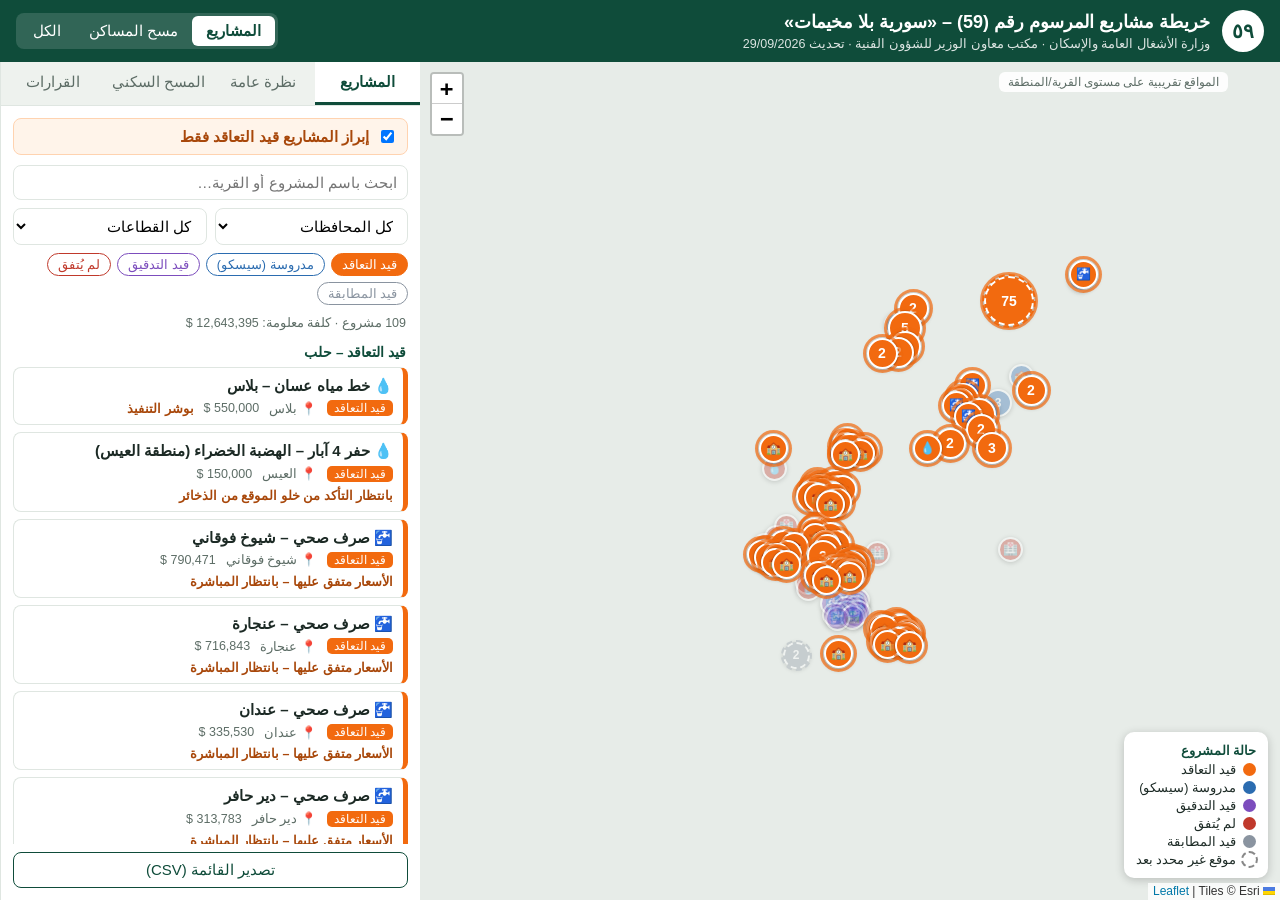
==== commit 1a738a20: "Replace blocked OSM tiles with CARTO base map (Esri fallback) Co-Authored-By: Claude Sonnet 5.5 <nor" ====
--- a/decree59-map/decree59-embed.html
+++ b/decree59-map/decree59-embed.html
@@ -1076,9 +1076,19 @@
 
   /* ---------- الخريطة ---------- */
   const map = L.map('map', { zoomControl: true, minZoom: 7 }).setView([35.75, 36.85], 8);
-  L.tileLayer('https://{s}.tile.openstreetmap.org/{z}/{x}/{y}.png', {
-    maxZoom: 18, attribution: '© مساهمو OpenStreetMap'
-  }).addTo(map);
+  // OpenStreetMap يحجب التضمين داخل المواقع (403)، لذا نستخدم CARTO مع بديل Esri تلقائي عند الفشل
+  const BASES = [
+    { url: 'https://{s}.basemaps.cartocdn.com/rastertiles/voyager/{z}/{x}/{y}{r}.png', o: { subdomains: 'abcd', attribution: '© مساهمو OpenStreetMap © CARTO' } },
+    { url: 'https://server.arcgisonline.com/ArcGIS/rest/services/World_Street_Map/MapServer/tile/{z}/{y}/{x}', o: { attribution: 'Tiles © Esri' } },
+  ];
+  let baseIdx = 0, tileErrs = 0, base = null;
+  function useBase(i) {
+    if (base) map.removeLayer(base);
+    base = L.tileLayer(BASES[i].url, Object.assign({ maxZoom: 18, crossOrigin: false }, BASES[i].o)).addTo(map);
+    base.bringToBack();
+    base.on('tileerror', () => { if (++tileErrs === 6 && baseIdx < BASES.length - 1) { tileErrs = 0; useBase(++baseIdx); } });
+  }
+  useBase(0);
   const projLayer = L.layerGroup().addTo(map);
   const surveyLayer = L.layerGroup();
 
